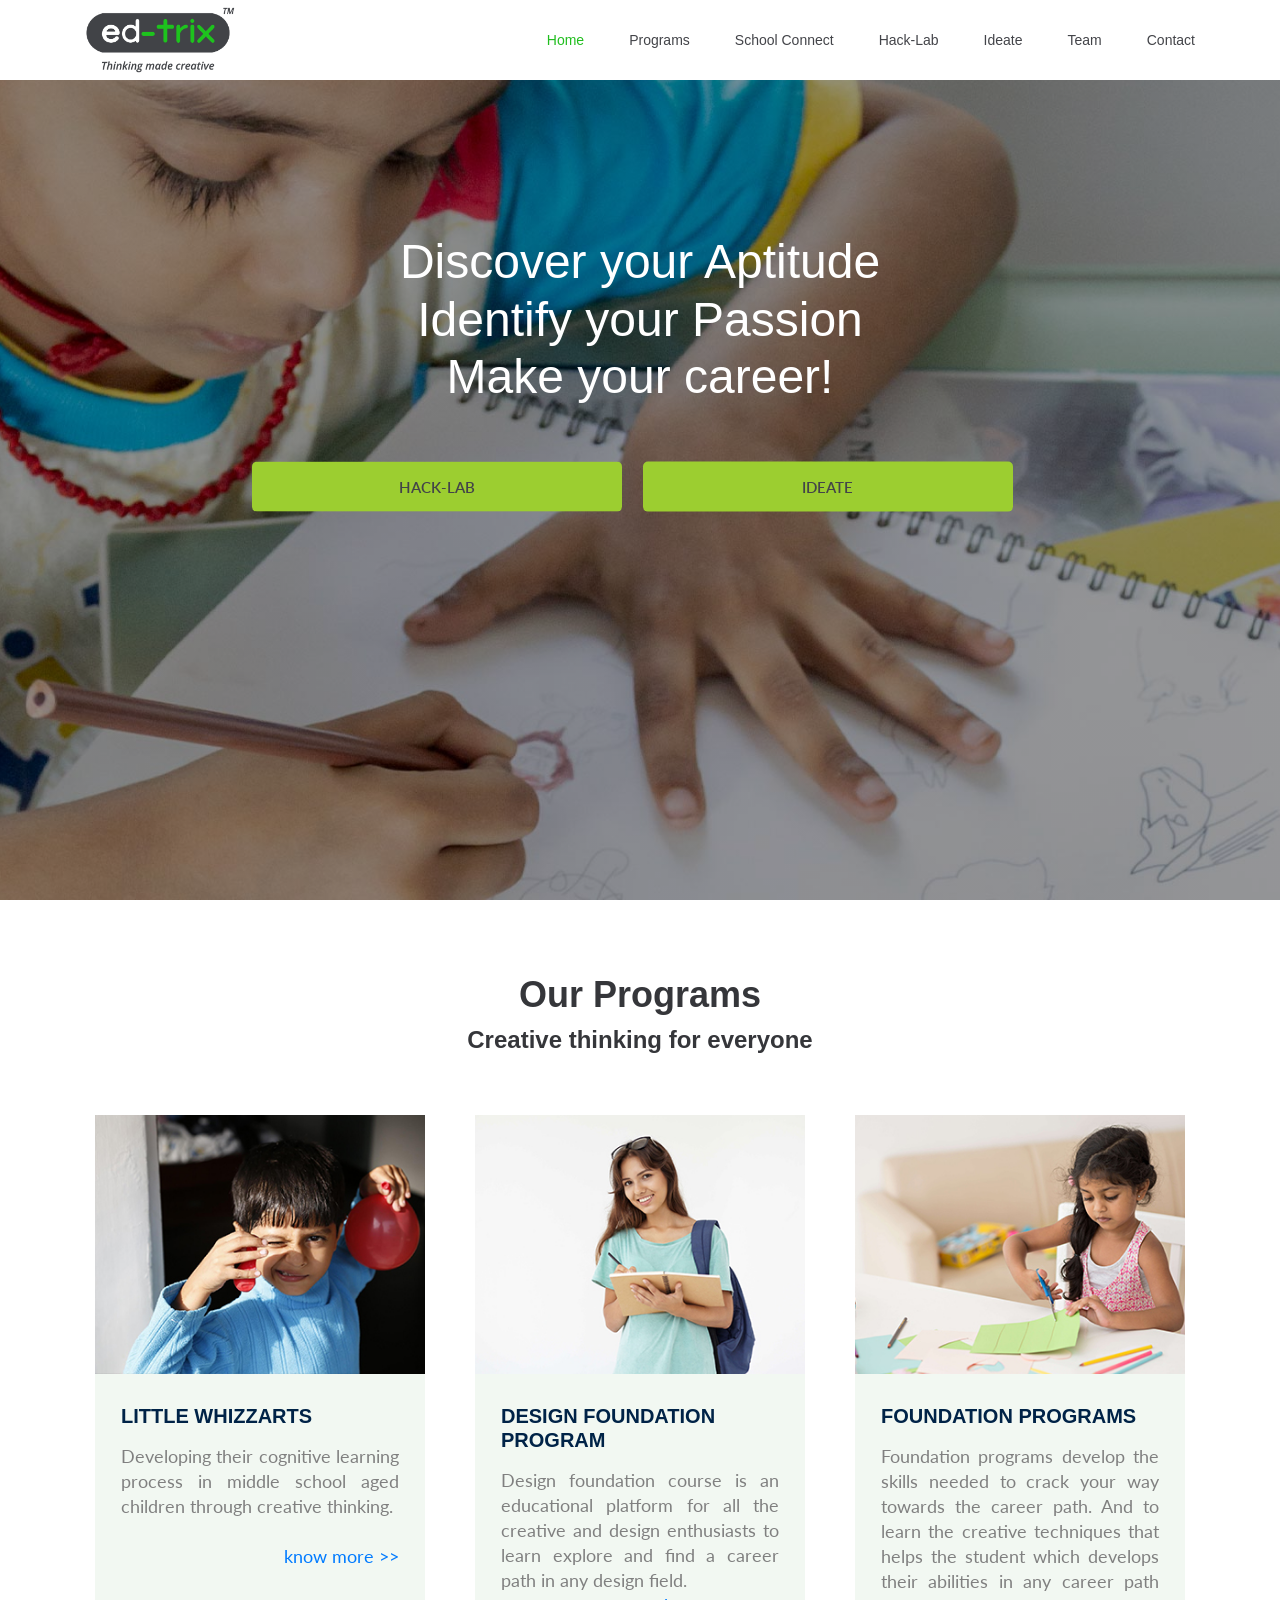
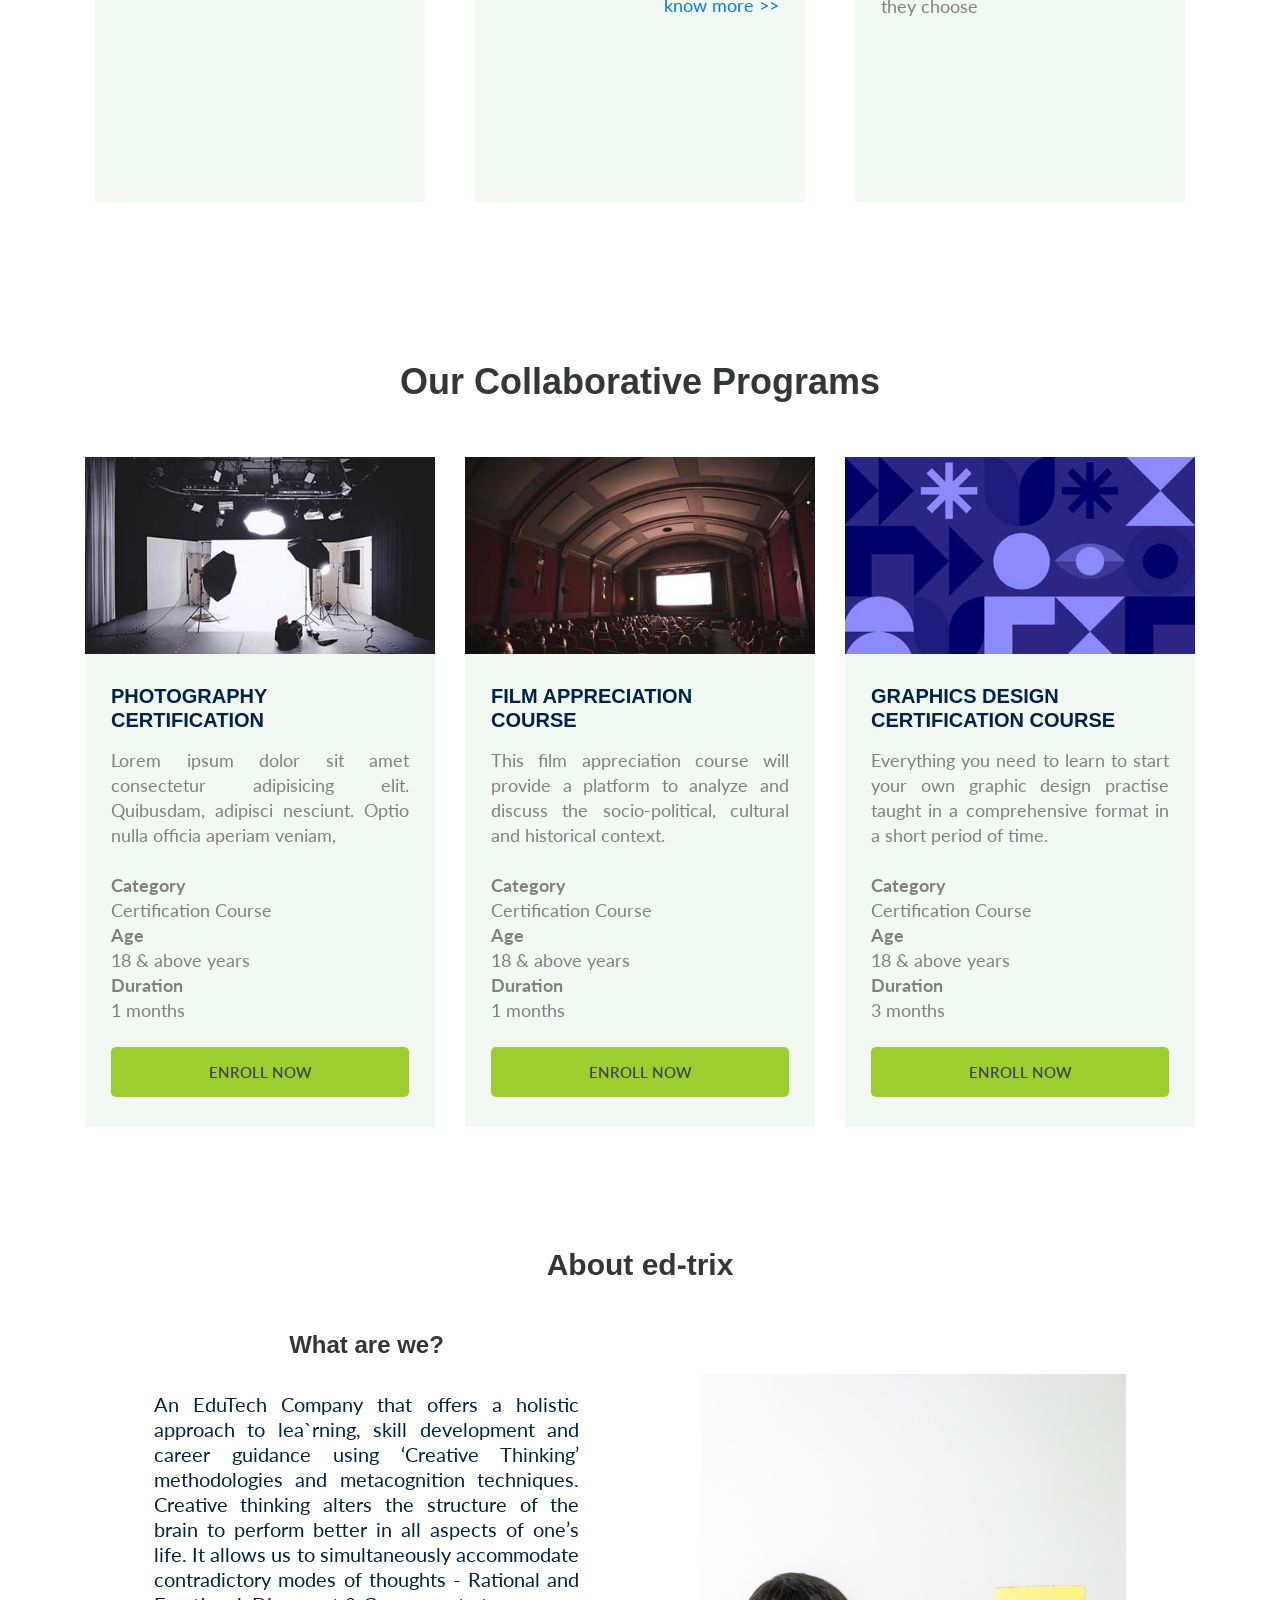
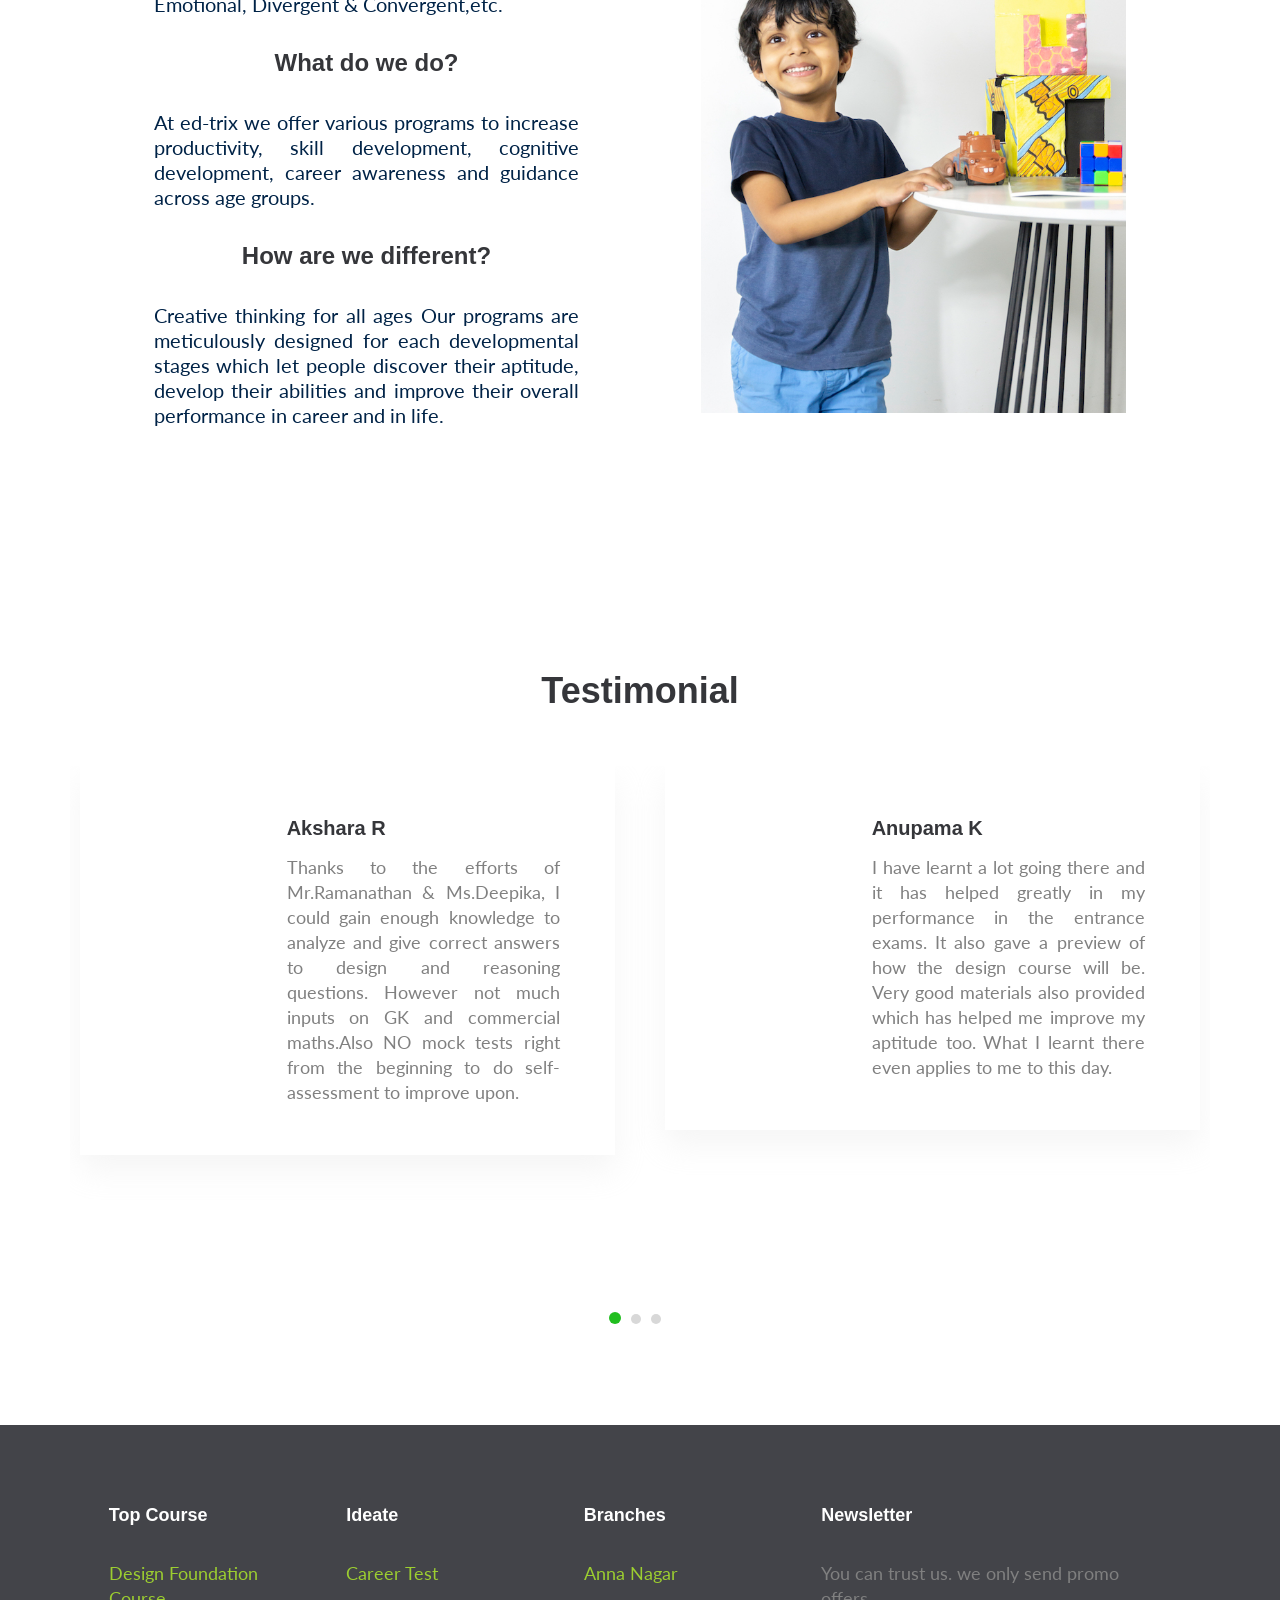
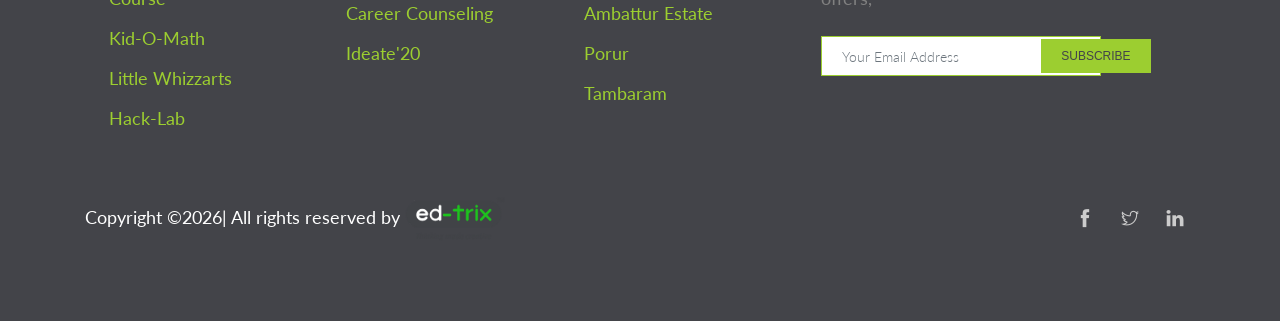
==== index.html @ 1c0ec403 "18/07/21 - 19:37" ====
<!DOCTYPE html>
<html lang="en">
  <head>
    <!-- Required meta tags -->
    <meta charset="utf-8" />
    <meta
      name="viewport"
      content="width=device-width, initial-scale=1, shrink-to-fit=no"
    />
    <link rel="icon" href="img/favicon.png" type="image/png" />
    <title>ed-trix</title>
    <!-- Bootstrap CSS -->
    <link rel="stylesheet" href="css/bootstrap.css" />
    <link rel="stylesheet" href="css/flaticon.css" />
    <link rel="stylesheet" href="css/themify-icons.css" />
    <link rel="stylesheet" href="vendors/owl-carousel/owl.carousel.min.css" />
    <link rel="stylesheet" href="vendors/nice-select/css/nice-select.css" />
    <!-- main css -->
    <link rel="stylesheet" href="css/style.css" />
  </head>

  <body>
    <!--================ Start Header Menu Area =================-->
    <header class="header_area">
      <div class="main_menu">
        <div class="search_input" id="search_input_box">
          <div class="container">
            <form class="d-flex justify-content-between" method="" action="">
              <input
                type="text"
                class="form-control"
                id="search_input"
                placeholder="Search Here"
              />
              <button type="submit" class="btn"></button>
              <span
                class="ti-close"
                id="close_search"
                title="Close Search"
              ></span>
            </form>
          </div>
        </div>

        <nav class="navbar navbar-expand-lg navbar-light bg-white">
          <div class="container">
            <!-- Brand and toggle get grouped for better mobile display -->
            <a class="navbar-brand logo_h" href="index.html"
              ><img src="img/logo full.png" alt="" style="width: 150px;"></a>
            <button
              class="navbar-toggler"
              type="button"
              data-toggle="collapse"
              data-target="#navbarSupportedContent"
              aria-controls="navbarSupportedContent"
              aria-expanded="false"
              aria-label="Toggle navigation"
            >
              <span class="icon-bar"></span> <span class="icon-bar"></span>
              <span class="icon-bar"></span>
            </button>
            <!-- Collect the nav links, forms, and other content for toggling -->
            <div
              class="collapse navbar-collapse offset"
              id="navbarSupportedContent"
            >
              <ul class="nav navbar-nav menu_nav ml-auto">
                <li class="nav-item active">
                  <a class="nav-link" href="index.html">Home</a>
                </li>

                <!-- <li class="nav-item">
                  <a class="nav-link" href="about-us.html">About</a>
                </li> -->

               <li class="nav-item submenu dropdown">
                  <a
                    href="#"
                    class="nav-link dropdown-toggle"
                    data-toggle="dropdown"
                    role="button"
                    aria-haspopup="true"
                    aria-expanded="false"
                    >Programs</a
                  >
                  <ul class="dropdown-menu" style="width: max-content;">
                    <li class="nav-item">
                      <a class="nav-link" href="http://designfoundationcourse.in">Design Foundation Course</a>
                    </li>
                    <li class="nav-item">
                      <a class="nav-link" href="little_whizzarts.html"
                        >Little Whizzarts</a
                      >
                    </li>
                    <li class="nav-item">
                      <a class="nav-link" href=""
                        >Teen Program</a
                      >
                    </li>
                    <li class="nav-item">
                      <a class="nav-link" href=""
                        >Foundation Program</a
                      >
                    </li>
                    <li class="nav-item">
                      <a class="nav-link" href=""
                        >Professional Program</a
                      >
                    </li>
                    <li class="nav-item">
                      <a class="nav-link" href="index.html#colab"
                        >Collaborative programs</a
                      >
                    </li>
                    
                    <!-- <li class="nav-item">
                      <a class="nav-link" href="kidomath.html">Kid-O-Math</a>
                    </li> -->
                  </ul>
                </li>
               <!-- <li class="nav-item submenu dropdown">
                  <a
                    href="#"
                    class="nav-link dropdown-toggle"
                    data-toggle="dropdown"
                    role="button"
                    aria-haspopup="true"
                    aria-expanded="false"
                    >School connect</a
                  >
                  <ul class="dropdown-menu">
                    <li class="nav-item">
                      <a class="nav-link" href="codes.html">CODES</a>
                    </li>
                    <li class="nav-item">
                      <a class="nav-link" href="hack-lab.html">Hack-lab</a>
                    </li>
                    <li class="nav-item">
                      <a class="nav-link" href="Ideate.html">Ideate</a>
                    </li>
                  </ul>
                </li> -->
               <!-- <li class="nav-item submenu dropdown">
                  <a
                    href="#"
                    class="nav-link dropdown-toggle"
                    data-toggle="dropdown"
                    role="button"
                    aria-haspopup="true"
                    aria-expanded="false"
                    >Summer Programs</a
                  >
                  <ul class="dropdown-menu">
                    <li class="nav-item">
                      <a class="nav-link" href="https://sites.google.com/edtrix.in/teendesigner/teen-designer">Teen Designer</a>
                    </li>
                    <li class="nav-item">
                      <a class="nav-link" href="https://sites.google.com/edtrix.in/teendesigner/m-a-c-kids">M.A.C.Kids </a>
                    </li>
                    
                  </ul>
                </li> -->
                <!-- <li class="nav-item submenu dropdown">
                  <a
                    href="#"
                    class="nav-link dropdown-toggle"
                    data-toggle="dropdown"
                    role="button"
                    aria-haspopup="true"
                    aria-expanded="false"
                    >Blog</a
                  >
                  <ul class="dropdown-menu">
                    <li class="nav-item">
                      <a class="nav-link" href="blog.html">Blog</a>
                    </li>
                    <li class="nav-item">
                      <a class="nav-link" href="single-blog.html"
                        >Blog Details</a
                      >
                    </li>
                  </ul>
                </li> -->
				<!-- <li class="nav-item">
                  <a class="nav-link" href="https://sites.google.com/edtrix.in/teendesigner/teen-designer">Summer Programs</a>
                </li> -->
                <li class="nav-item">
                  <a class="nav-link" href="schoolconnect.html"
                    >School connect</a>
                </li>
                <li class="nav-item">
                  <a class="nav-link" href="hack-lab.html">Hack-lab</a>
                </li>
                <li class="nav-item">
                  <a class="nav-link" href="Ideate.html">Ideate</a>
                </li>
                <li class="nav-item">
                  <a class="nav-link" href="team.html">Team </a>
                </li>
                <li class="nav-item">
                  <a class="nav-link" href="contact.html">Contact</a>
                </li>
                <!-- <li class="nav-item">
                  <a href="#" class="nav-link search" id="search">
                    <i class="ti-search"></i>
                  </a>
                </li> -->
              </ul>
            </div>
          </div>
        </nav>
      </div>
    </header>
    <!--================ End Header Menu Area =================-->

    <!--================ Start Home Banner Area =================-->
    <section class="home_banner_area">
      <div class="banner_inner">
        <div class="container">
          <div class="row">
            <div class="col-lg-12">
              <div class="banner_content text-center">
                <!-- <p class="text-uppercase">
                  Best online education service In the world
                </p> -->
                <h2 class="mt-4 mb-5 text-white" style="font-size: 50 px;">
                  Discover your Aptitude<br>Identify your Passion<br> Make your career!
                </h2>
                <div>
                  <a href="hack-lab.html" class="col-12 col-lg-4 primary-btn2 mb-3 mb-sm-0 mr-3 btn-lg btn-block">Hack-lab</a>
                  <a href="Ideate.html" class="col-12 col-lg-4 primary-btn mb-3 mb-sm-0 mr-3 btn-lg btn-block"> Ideate</a>
                  <!-- <a href="codes.html" class="primary-btn2 mb-3 mb-sm-0"> CODES</a> -->
                </div>
              </div>
            </div>
          </div>
        </div>
      </div>
    </section>
    <!--================ End Home Banner Area =================-->

        <!--================ Start Popular Courses Area =================-->
        <div class="popular_courses section_gap_top">
          <div class="container">
            <div class="row justify-content-center">
              <div class="col-lg-5">
                <div class="main_title">
                  <h2 class="mb-3">Our Programs</h2>
                  <h3>Creative thinking for everyone</h3>
                  <!-- <p>
                    Replenish man have thing gathering lights yielding shall you
                  </p> -->
                </div>
              </div>
            </div>
            <div class="row">

          
              <!-- single course -->
              <div class="col-lg-12">
                <div class="owl-carousel active_course">
                  <div class="single_course">
                    <div class="course_head">
                      <img class="img-fluid" src="img/program1.jpg" alt="" />
                    </div>
                    <div class="course_content">
                      <!-- <span class="price"> <img src="img/program-icon1.png" style="width: 80px;"></span> -->
                      <span class="tag mb-4 d-inline-block"></span>
                      <h4 class="mb-3">
                        <a href="little_whizzarts.html">Little Whizzarts</a>
                      </h4>
                      <p class="text-justify">
                        Developing their cognitive learning process in middle school aged children through creative thinking.
                      </p>
                      <br>
                      <a href="little_whizzarts.html" class="d-flex justify-content-end">know more >></a>
                      <div
                        class="course_meta d-flex justify-content-lg-between align-items-lg-center flex-lg-row flex-column mt-4"
                      >
                        <!-- <div class="authr_meta">
                          <img src="img/courses/author1.png" alt="" />
                          <span class="d-inline-block ml-2">Cameron</span>
                        </div>
                        <div class="mt-lg-0 mt-3">
                          <span class="meta_info mr-4">
                            <a href="#"> <i class="ti-user mr-2"></i>25 </a>
                          </span>
                          <span class="meta_info"
                            ><a href="#"> <i class="ti-heart mr-2"></i>35 </a></span
                          >
                        </div> -->
                      </div>
                    </div>
                  </div>
    
                  <div class="single_course">
                    <div class="course_head">
                      <img class="img-fluid" src="img/program2.jpg" alt="" />
                    </div>
                    <div class="course_content">
                       <!-- <span class="price"> <img src="img/program-icon2.png" style="width:80px;"></span> -->
                      <span class="tag mb-4 d-inline-block"></span>
                      <h4 class="mb-3">
                        <a href="http://designfoundationcourse.in">Design Foundation Program</a>
                      </h4>
                      <p class="text-justify">
                        Design foundation course is an educational platform for all the creative and design enthusiasts to learn explore and find a career path in any design field.

                        <br>
                        <a href="http://designfoundationcourse.in" class="d-flex justify-content-end">know more >></a>




                      </p>
                      <div
                        class="course_meta d-flex justify-content-lg-between align-items-lg-center flex-lg-row flex-column mt-4"
                      >
                        <!-- <div class="authr_meta">
                          <img src="img/courses/author2.png" alt="" />
                          <span class="d-inline-block ml-2">Cameron</span>
                        </div>
                        <div class="mt-lg-0 mt-3">
                          <span class="meta_info mr-4">
                            <a href="#"> <i class="ti-user mr-2"></i>25 </a>
                          </span>
                          <span class="meta_info"
                            ><a href="#"> <i class="ti-heart mr-2"></i>35 </a></span
                          >
                        </div> -->
                      </div>
                    </div>
                  </div>
    
                  <div class="single_course">
                    <div class="course_head">
                      <img class="img-fluid" src="img/program3.jpg" alt="" />
                    </div>
                    <div class="course_content">
                      <!-- <span class="price"> <img src="img/program-icon3.png" style="width: 80px;"></span> -->
                      
                      <span class="tag mb-4 d-inline-block"></span>
                      <h4 class="mb-3">
                        <a href="codes.html">Foundation programs</a>
                      </h4>
                      <p class="text-justify">
                        Foundation programs develop the skills needed to crack your way towards the career path.
                        And to learn the creative techniques that helps the student which develops their abilities in any career path they choose
                      </p>
                    </div>
                  </div>
                  <div class="single_course">
                    <div class="course_head">
                      <img class="img-fluid" src="img/program3.jpg" alt="" />
                    </div>
                    <div class="course_content">
                      <!-- <span class="price"> <img src="img/program-icon3.png" style="width: 80px;"></span> -->
                      
                      <span class="tag mb-4 d-inline-block"></span>
                      <h4 class="mb-3">
                        <a href="codes.html">Professional programs</a>
                      </h4>
                      <p class="text-justify">
                        Professional programs develops a person’s abilities and interest in their particular profession 
                        and improves their performance in their career
                        
                         
 

                      </p>
                    </div>
                  </div>
                  
                </div>
              </div>
            </div>
          </div>
        </div>
        <!--================ End Popular Courses Area =================-->
        <!--================ Start Popular Courses Area =================-->
        <div class="popular_courses section_gap_top" id="colab">
          <div class="container">
            
            <div class="row justify-content-center">
              <div class="col-lg-6">
                <div class="main_title">
                  <h2 class="mb-3">Our Collaborative Programs</h2>
                  
                  <!-- <p>
                    Replenish man have thing gathering lights yielding shall you
                  </p> -->
                </div>
              </div>
            </div> 
            <div class="row">
              <!-- single course -->
              <div class="col-lg-12">
                <div class="row">
                  <div class="single_course col-12 col-lg-4">
                    <div class="course_head">
                      <img class="img-fluid" src="img/photography.jpg" alt="" />
                    </div>
                    <div class="course_content">
                      <span class="tag mb-4 d-inline-block"></span>
                      <h4 class="mb-3">
                        <a href="little_whizzarts.html">Photography Certification</a>
                      </h4>
                      <p class="text-justify">
                        Lorem ipsum dolor sit amet consectetur adipisicing elit. Quibusdam, adipisci nesciunt. Optio nulla officia aperiam veniam, </p>
                        <br>
                        <strong >Category</strong><br>Certification Course <br>
                        <strong>Age</strong><br>18 & above years <br>
                        <strong>Duration</strong><br>1 months <br> 

                        <div class="text-center">
                          <a href="" class="primary-btn2 mt-4 btn-lg btn-block">Enroll now</a>
                        </div>

                    </div>
                  </div>
    
                  <div class="single_course col-12 col-lg-4">
                    <div class="course_head">
                      <img class="img-fluid" src="img/filmappreciation.jpg" alt="" />
                    </div>
                    <div class="course_content">
                      <span class="tag mb-4 d-inline-block"></span>
                      <h4 class="mb-3">
                        <a href="http://designfoundationcourse.in">Film Appreciation <br>Course</a>
                      </h4>
                      <p class="text-justify">
                        This film appreciation course will provide a platform to analyze and discuss the socio-political, cultural and historical context.</p>
                        <br>
                        <strong>Category</strong><br>Certification Course <br>
                        <strong>Age</strong><br>18 & above years <br>
                        <strong>Duration</strong><br>1 months <br> 
                        
                        <div class="text-center">
                        <a href="" class="primary-btn2 mt-4 btn-lg btn-block">Enroll now</a>
                        </div>
                                              
                    </div>
                  </div>
    
                  <div class="single_course col-12 col-lg-4">
                    <div class="course_head">
                      <img class="img-fluid" src="img/graphicdesign.jpg" alt="" />
                    </div>
                    <div class="course_content">
                      <span class="tag mb-4 d-inline-block"></span>
                      <h4 class="mb-3">
                        <a href="colab_gd.html">Graphics Design Certification Course</a>
                      </h4>
                      <p class="text-justify">
                        Everything you need to learn to start your own graphic design practise taught in a comprehensive format in a short period of time.</p>
                        <br>

                        <strong>Category</strong><br>Certification Course<br>
                        <strong>Age</strong><br>18 & above years <br>
                        <strong>Duration</strong><br>3 months <br> 
                        
                        <div class="text-center">
                        <a href="colab_gd.html" class="primary-btn2 mt-4 btn-lg btn-block">Enroll now</a>
                        </div>

                    </div>
                  </div>
                </div>
              </div>
            </div>
          </div>
        </div>
        <!--================ End Popular Courses Area =================-->

        <!--================ Start Events Area =================-->
        <!--
		<div class="events_area">
          <div class="container">
            <div class="row justify-content-center">
              <div class="col-lg-5">
                <div class="main_title">
                  <h2 class="mb-3">Upcoming Events</h2>
                  <p>
                    Replenish man have thing gathering lights yielding shall you
                  </p>
                </div>
              </div>
            </div>
            <div class="row justify-content-around">
              <div class="col-lg-6 col-md-6">
                <div class="single_event position-relative">
                  <div class="event_thumb">
                    <img src="img/bubbles-art.jpg" class="img-fluid" alt="" />
                    

                  </div>
                  <div class="event_details">
                    <div class="d-flex mb-4">
                      <div class="date"><span>2</span> Jan</div>
    
                      <div class="time-location">
                        <p>
                          <span class="ti-time mr-2"></span> 10:00 AM to 11:30 AM
                        </p>
                        <p>
                          <span class="ti-location-pin mr-2"></span> Online Workshop
                        </p>
                      </div>
                    </div>
                    <p>
                      Bubbles Buzz - An art workshop with bubbles!The workshop’s a fun activity for kids where they turn bubbles into a piece of art.
                    </p>
                    <a href="#" class="primary-btn rounded-0 mt-3">View Details</a>
                  </div>
                </div>
              </div>
              <div class="col-lg-6 col-md-6">
                <div class="single_event position-relative">
                  <div class="event_thumb">
                    <img src="img/event/e2.jpg" alt="" />
                  </div>
                  <div class="event_details">
                    <div class="d-flex mb-4">
                      <div class="date"><span>15</span> Jun</div>
    
                      <div class="time-location">
                        <p>
                          <span class="ti-time mr-2"></span> 12:00 AM - 12:30 AM
                        </p>
                        <p>
                          <span class="ti-location-pin mr-2"></span> Hilton Quebec
                        </p>
                      </div>
                    </div>
                    <p>
                      One make creepeth man for so bearing their firmament won't
                      fowl meat over seas great
                    </p>
                    <a href="#" class="primary-btn rounded-0 mt-3">View Details</a>
                  </div>
                </div>
              </div> 
    
             
            </div>
          </div>
        </div>-->
        <!--================ End Events Area =================-->

    <!--================ Start Feature Area =================-->
    <section class="feature_area section_gap_top">
      <div class="container">
        <h2 class="mb-3 text-center">About ed-trix</h2>
        <div class="row justify-content-around m-2">
          <div class="col-12 col-lg-5 d-flex align-items-center order-2 order-lg-1">
            <div class="main_title">
              

              <h3 class="m-3 p-3">What are we?</h3>
              <p>An EduTech Company that offers a holistic approach to lea`rning, skill development and career guidance using ‘Creative Thinking’ methodologies and metacognition techniques. Creative thinking alters the structure of the brain to perform better in all aspects of one’s life. It allows us to simultaneously accommodate contradictory modes of thoughts - Rational and Emotional, Divergent & Convergent,etc.</p> 

              <h3 class="m-3 p-3">What do we do?</h3>
              <p>At ed-trix we offer various programs to increase productivity, skill development, cognitive development, career awareness and guidance across age groups. </p>
              <h3 class="m-3 p-3">How are we different?
              </h3>
              <p>Creative thinking for all ages
                Our programs are meticulously designed for each developmental stages which let people discover their aptitude, develop their abilities and improve their overall performance in career and in life. 
                </p>


            </div>
          </div>
          <div class="col-12 col-lg-5 d-flex align-items-center order-1 order-lg-2">

            <img src="img/LittleWhizzarts 1.jpg" style="height:auto; width:100%;" class="img-fluid">
          </div>
        </div>
        <!-- <div class="row justify-content-around">
          <div class="col-lg-6 col-md-6">
            <div class="single_feature">
              <div class="icon text-center"><span><img src="img/career-elementary-discover-tie-cute.jpg" style="width: 300px;"></span></div>
              <div class="desc">
                <h3 class="mt-3 mb-2 text-center">Discovering <br>one's Aptitude</h3>
              </div>
            </div>
          </div>

          <div class="col-lg-6 col-md-6">
            <div class="single_feature">
              <div class="icon text-center"><span><img src="img/sideways-school-boy-copy-space copy.jpg" style="width: 300px;"></span></div>
              <div class="desc">
                <h3 class="mt-3 mb-2 text-center">Developing <br>their Skills</h3>
              </div>
            </div>
          </div>

          <div class="col-lg-6 col-md-6">
            <div class="single_feature">
              <div class="icon text-center"><span><img src="img/proud-little-boy-with-glasses-graduation-cap - sm.jpg" style="width: 300px;"></span></div>
              <div class="desc">
                <h3 class="mt-3 mb-2 text-center">Enhancing your ability, <br>skills and performance</h3>
              </div>
            </div>
          </div>

          <div class="col-lg-6 col-md-6">
            <div class="single_feature">
              <div class="icon text-center"><span><img src="img/young-chef-holding-rolling-pin copy.jpg" style="width: 300px;"></span></div>
              <div class="desc">
                <h3 class="mt-3 mb-2 text-center">Channelized <br>Career</h3>
              </div>
            </div>
          </div>
          <div class="col-lg-12">
            <div class="desc text-center pt-lg-5 pt-3">
              <a href="about-us.html" class="event-link" style="color: #9CCE30;">
                Know more <img src="img/nav-icon-right.png" alt="" />
              </a>
            </div>
          </div>
        </div> -->
      </div>
    </section>
    <!--================ End Feature Area =================-->



    <!--================ Start Registration Area =================-->
    <!-- <div class="section_gap registration_area">
      <div class="container">
        <div class="row align-items-center">
          <div class="col-lg-7">
            <div class="row clock_sec clockdiv" id="clockdiv">
              <div class="col-lg-12">
                <h1 class="mb-3">Register Now</h1>
                <p>
                  Get to know us more. Be updated with our events and workshops happening every week.

                </p>
              </div>
              <div class="col clockinner1 clockinner">
                <h1 class="days">150</h1>
                <span class="smalltext">Days</span>
              </div>
              <div class="col clockinner clockinner1">
                <h1 class="hours">23</h1>
                <span class="smalltext">Hours</span>
              </div>
              <div class="col clockinner clockinner1">
                <h1 class="minutes">47</h1>
                <span class="smalltext">Mins</span>
              </div>
              <div class="col clockinner clockinner1">
                <h1 class="seconds">59</h1>
                <span class="smalltext">Secs</span>
              </div>
            </div>
          </div>
          <div class="col-lg-4 offset-lg-1">
            <div class="register_form">
              <h3>Know More</h3>
              <p>It is high time for learning</p>
              <form class="form_area myForm" action="home_process.php" method="post" id="myForm" novalidate="novalidate">
                <div class="row">
                  <div class="col-lg-12 form_group">
                    <input
                      name="name"
                      id="name"
                      placeholder="Your Name"
                      required=""
                      type="text" maxlength="50"
                    />
                    <input
                      name="phone"
                      id="phone"
                      placeholder="Your Phone Number"
                      required=""
                      type="tel" maxlength="10"
                    />
                    <input
                      name="email"
                      id="email"
                      placeholder="Your Email Address"
                      pattern="[A-Za-z0-9._%+-]+@[A-Za-z0-9.-]+\.[A-Za-z]{1,63}$"
                      required=""
                      type="email" maxlength="250"
                    />
                  </div>
                  <div class="col-lg-12 text-center">
                    <button class="primary-btn" type="submit">Submit</button>
                  </div>
                </div>
              </form>
            </div>
          </div>
        </div>
      </div>
    </div> -->
    <!--================ End Registration Area =================-->
<!--================Contact Success and Error message Area =================-->
    <div id="success" class="modal modal-message fade" role="dialog">
      <div class="modal-dialog">
        <div class="modal-content">
          <div class="modal-header">
            <button
              type="button"
              class="close"
              data-dismiss="modal"
              aria-label="Close"
            >
              <i class="ti-close"></i>
            </button>
            <h2>Thank you</h2>
            <p>Your message is successfully sent...</p>
          </div>
        </div>
      </div>
    </div>

    <!-- Modals error -->

    <div id="error" class="modal modal-message fade" role="dialog">
      <div class="modal-dialog">
        <div class="modal-content">
          <div class="modal-header">
            <button
              type="button"
              class="close"
              data-dismiss="modal"
              aria-label="Close"
            >
              <i class="ti-close"></i>
            </button>
            <h2>Sorry !</h2>
            <p>Something went wrong</p>
          </div>
        </div>
      </div>
    </div>
    <!--================End Contact Success and Error message Area =================-->
    <!--================ Start Trainers Area =================-->
    <!-- <section class="trainer_area section_gap_top">
      <div class="container">
        <div class="row justify-content-center">
          <div class="col-lg-5">
            <div class="main_title">
              <h2 class="mb-3">Our Expert Trainers</h2>
              <p>
                Replenish man have thing gathering lights yielding shall you
              </p>
            </div>
          </div>
        </div>
        <div class="row justify-content-center d-flex align-items-center">
          <div class="col-lg-3 col-md-6 col-sm-12 single-trainer">
            <div class="thumb d-flex justify-content-sm-center">
              <img class="img-fluid" src="img/trainer/t1.jpg" alt="" />
            </div>
            <div class="meta-text text-sm-center">
              <h4>Mated Nithan</h4>
              <p class="designation">Sr. web designer</p>
              <div class="mb-4">
                <p>
                  If you are looking at blank cassettes on the web, you may be
                  very confused at the.
                </p>
              </div>
              <div class="align-items-center justify-content-center d-flex">
                <a href="#"><i class="ti-facebook"></i></a>
                <a href="#"><i class="ti-twitter"></i></a>
                <a href="#"><i class="ti-linkedin"></i></a>
                <a href="#"><i class="ti-pinterest"></i></a>
              </div>
            </div>
          </div>

          <div class="col-lg-3 col-md-6 col-sm-12 single-trainer">
            <div class="thumb d-flex justify-content-sm-center">
              <img class="img-fluid" src="img/trainer/t2.jpg" alt="" />
            </div>
            <div class="meta-text text-sm-center">
              <h4>David Cameron</h4>
              <p class="designation">Sr. web designer</p>
              <div class="mb-4">
                <p>
                  If you are looking at blank cassettes on the web, you may be
                  very confused at the.
                </p>
              </div>
              <div class="align-items-center justify-content-center d-flex">
                <a href="#"><i class="ti-facebook"></i></a>
                <a href="#"><i class="ti-twitter"></i></a>
                <a href="#"><i class="ti-linkedin"></i></a>
                <a href="#"><i class="ti-pinterest"></i></a>
              </div>
            </div>
          </div>

          <div class="col-lg-3 col-md-6 col-sm-12 single-trainer">
            <div class="thumb d-flex justify-content-sm-center">
              <img class="img-fluid" src="img/trainer/t3.jpg" alt="" />
            </div>
            <div class="meta-text text-sm-center">
              <h4>Jain Redmel</h4>
              <p class="designation">Sr. Faculty Data Science</p>
              <div class="mb-4">
                <p>
                  If you are looking at blank cassettes on the web, you may be
                  very confused at the.
                </p>
              </div>
              <div class="align-items-center justify-content-center d-flex">
                <a href="#"><i class="ti-facebook"></i></a>
                <a href="#"><i class="ti-twitter"></i></a>
                <a href="#"><i class="ti-linkedin"></i></a>
                <a href="#"><i class="ti-pinterest"></i></a>
              </div>
            </div>
          </div>

          <div class="col-lg-3 col-md-6 col-sm-12 single-trainer">
            <div class="thumb d-flex justify-content-sm-center">
              <img class="img-fluid" src="img/trainer/t4.jpg" alt="" />
            </div>
            <div class="meta-text text-sm-center">
              <h4>Nathan Macken</h4>
              <p class="designation">Sr. web designer</p>
              <div class="mb-4">
                <p>
                  If you are looking at blank cassettes on the web, you may be
                  very confused at the.
                </p>
              </div>
              <div class="align-items-center justify-content-center d-flex">
                <a href="#"><i class="ti-facebook"></i></a>
                <a href="#"><i class="ti-twitter"></i></a>
                <a href="#"><i class="ti-linkedin"></i></a>
                <a href="#"><i class="ti-pinterest"></i></a>
              </div>
            </div>
          </div>
        </div>
      </div>
    </section> -->
    <!--================ End Trainers Area =================-->

    <!--================ Start Events Area =================-->
    <!-- <div class="events_area">
      <div class="container">
        <div class="row justify-content-center">
          <div class="col-lg-5">
            <div class="main_title">
              <h2 class="mb-3 text-white">Upcoming Events</h2>
              <p>
                Replenish man have thing gathering lights yielding shall you
              </p>
            </div>
          </div>
        </div>
        <div class="row">
          <div class="col-lg-6 col-md-6">
            <div class="single_event position-relative">
              <div class="event_thumb">
                <img src="img/event/e1.jpg" alt="" />
              </div>
              <div class="event_details">
                <div class="d-flex mb-4">
                  <div class="date"><span>15</span> Jun</div>

                  <div class="time-location">
                    <p>
                      <span class="ti-time mr-2"></span> 12:00 AM - 12:30 AM
                    </p>
                    <p>
                      <span class="ti-location-pin mr-2"></span> Hilton Quebec
                    </p>
                  </div>
                </div>
                <p>
                  One make creepeth man for so bearing their firmament won't
                  fowl meat over seas great
                </p>
                <a href="#" class="primary-btn rounded-0 mt-3">View Details</a>
              </div>
            </div>
          </div>
          <div class="col-lg-6 col-md-6">
            <div class="single_event position-relative">
              <div class="event_thumb">
                <img src="img/event/e2.jpg" alt="" />
              </div>
              <div class="event_details">
                <div class="d-flex mb-4">
                  <div class="date"><span>15</span> Jun</div>

                  <div class="time-location">
                    <p>
                      <span class="ti-time mr-2"></span> 12:00 AM - 12:30 AM
                    </p>
                    <p>
                      <span class="ti-location-pin mr-2"></span> Hilton Quebec
                    </p>
                  </div>
                </div>
                <p>
                  One make creepeth man for so bearing their firmament won't
                  fowl meat over seas great
                </p>
                <a href="#" class="primary-btn rounded-0 mt-3">View Details</a>
              </div>
            </div>
          </div>

          <div class="col-lg-12">
            <div class="text-center pt-lg-5 pt-3">
              <a href="#" class="event-link">
                View All Event <img src="img/next.png" alt="" />
              </a>
            </div>
          </div>
        </div>
      </div>
    </div> -->
    <!--================ End Events Area =================-->
	
	
	   <!--================ Start Popular Courses Area =================-->
        <!-- <div class="popular_courses section_gap_top" style="background:#f9f9f9;">
          <div class="container">
            <div class="row justify-content-center">
              <div class="col-lg-5">
                <div class="main_title">
                  <h2 class="mb-3">Other Programs of ed-trix </h2>
                  
                </div>
              </div>
            </div>
            <div class="row">
              <div class="col-lg-12">
                <div class="owl-carousel active_course">
                  <div class="single_course">
                    <div class="course_head">
                      <img class="img-fluid" src="img/courses/c1.jpg" alt="" />
                    </div>
                    <div class="course_content">
                      <span class="price"> <img src="img/DFC logo big.png" style="width: 90px;"></span>
                      <span class="tag mb-4 d-inline-block">Design</span>
                      <h4 class="mb-3">
                        <a href="https://www.designfoundationcourse.in">Design Foundation Course</a>
                      </h4>
                      <p class="text-justify">
                        DFC help the school students to crack the creative entrance exams like 
                        NID, UCEED, CEED, NATA, NIFT, JEE II, IICD etc. 
                        to study creative courses like Design, Arts, 
                        Crafts, Architecture in top institutions.

                      </p>
                      <div
                        class="course_meta d-flex justify-content-lg-between align-items-lg-center flex-lg-row flex-column mt-4"
                      >
                      
                      </div>
                    </div>
                  </div>
    
                  <div class="single_course">
                    <div class="course_head">
                      <img class="img-fluid" src="img/courses/c2.jpg" alt="" />
                    </div>
                    <div class="course_content">
                      <span class="price"> <img src="img/kid o math logo.png"></span>
                      <span class="tag mb-4 d-inline-block">Mathematics</span>
                      <h4 class="mb-3">
                        <a href="kidomath.html">Kid-O-Math</a>
                      </h4>
                      <p class="text-justify">
                        Kid-O-Math aims to change the whole perspective of math 
                        not being scary or difficult to approach/solve by breaking 
                        the math into simple basic structures which is complied into 10 levels alongside their academics. 


                      </p>
                      <div
                        class="course_meta d-flex justify-content-lg-between align-items-lg-center flex-lg-row flex-column mt-4"
                      >
                     
                      </div>
                    </div>
                  </div>
    
                  <div class="single_course">
                    <div class="course_head">
                      <img class="img-fluid" src="img/courses/c3.png" alt="" />
                    </div>
                    <div class="course_content">
                      <span class="price justify-content-center"> <img src="img/Little whizzart.png" style="width: 90px; right:20px;"></span>
                      <span class="tag mb-4 d-inline-block">Art & Craft</span>
                      <h4 class="mb-3">
                        <a href="little_whizzarts.html">Little Whizzarts</a>
                      </h4>
                      <p class="text-justify">
                        Little Whizzarts is an extensive 10 levels Art, Craft & Design exploration program for the kids.
                        And has been designed to bring out the curiosity, 
                        develop the creativity and let them be imaginative, 
                        spontaneous and expressive. 
 

                      </p>
                      <div class="course_meta d-flex justify-content-lg-between align-items-lg-center flex-lg-row flex-column mt-4">

                      </div>
                    </div>
                  </div>
                </div>
              </div>
            </div>
          </div>
        </div> -->
        <!--================ End Popular Courses Area =================-->

    <!--================ Start Testimonial Area =================-->
    <div class="testimonial_area section_gap">
      <div class="container">
        <div class="row justify-content-center">
          <div class="col-lg-5">
            <div class="main_title">
              <h2 class="mb-3">Testimonial</h2>
               
            </div>
          </div>
        </div>

        <div class="row">
          <div class="testi_slider owl-carousel">
            <div class="testi_item">
              <div class="row">
                <div class="col-lg-4 col-md-6">
                  <img src="http://designfoundationcourse.in/images/achievers/Akshara.jpg" alt="" />
                </div>
                <div class="col-lg-8">
                  <div class="testi_text">
                    <h4>Akshara R</h4>
                    <p>
                      Thanks to the efforts of Mr.Ramanathan & Ms.Deepika, I could gain enough knowledge to analyze and give correct answers to design and reasoning questions. However not much inputs on GK and commercial maths.Also NO mock tests right from the beginning to do self-assessment to improve upon.
                    </p>
                  </div>
                </div>
              </div>
            </div>
            <div class="testi_item">
              <div class="row">
                <div class="col-lg-4 col-md-6">
                  <img src="http://designfoundationcourse.in/images/achievers/Anupama.jpg" alt="" />
                </div>
                <div class="col-lg-8">
                  <div class="testi_text">
                    <h4>Anupama K</h4>
                    <p>
                      I have learnt a lot going there and it has helped greatly in my performance in the entrance exams. It also gave a preview of how the design course will be. Very good materials also provided which has helped me improve my aptitude too. What I learnt there even applies to me to this day.
                    </p>
                  </div>
                </div>
              </div>
            </div>
            <div class="testi_item">
              <div class="row">
                <div class="col-lg-4 col-md-6">
                  <img src="http://designfoundationcourse.in/images/achievers/Sai%20manjari.jpg" alt="" />
                </div>
                <div class="col-lg-8">
                  <div class="testi_text">
                    <h4>Sai Manjari</h4>
                    <p>
                      Best place to learn designing basics and to gain overall knowledge about designing. I've got a clear view of what I'm good at and also been able to build a lot of skills in the areas of my interest. The very honest approach in terms of teaching and the students will have a good foundation if they study here, also will have good clarity about designing. D-school helps the students to explore and find out what they're good at and help them become better at it.
                    </p>
                  </div>
                </div>
              </div>
            </div>
            <div class="testi_item">
              <div class="row">
                <div class="col-lg-4 col-md-6">
                  <img src="http://designfoundationcourse.in/images/achievers/Sakthi.jpg" alt="" />
                </div>
                <div class="col-lg-8">
                  <div class="testi_text">
                    <h4>Sakthi</h4>
                    <p>
                      It was really well constructed and learnt the essentials within a short period of time.
                    </p>
                  </div>
                </div>
              </div>
            </div>
            <div class="testi_item">
              <div class="row">
                <div class="col-lg-4 col-md-6">
                  <img src="http://designfoundationcourse.in/images/achievers/Saiteja-1.jpg" alt="" />
                </div>
                <div class="col-lg-8">
                  <div class="testi_text">
                    <h4>Sai Teja</h4>
                    <p>
                      It was a great experience really... All the 12 days were very well planned and organized, and that's the reason I stand here today. The basics taught were too good and is still useful even now.. thanks for this :)

                    </p>
                  </div>
                </div>
              </div>
            </div>
            <div class="testi_item">
              <div class="row">
                <div class="col-lg-4 col-md-6">
                  <img src="http://designfoundationcourse.in/images/achievers/Abhishek.jpg" alt="" />
                </div>
                <div class="col-lg-8">
                  <div class="testi_text">
                    <h4>Abhishek</h4>
                    <p>
                      Regarding sketching and understanding the knowledge of Design d-school is the right place for a designer's.standard of teaching and the ambience is good.

                    </p>
                  </div>
                </div>
              </div>
            </div>
          </div>
        </div>
      </div>
    </div>
    <!--================ End Testimonial Area =================-->

    <!--================ Start footer Area  =================-->
    <footer class="footer-area section_gap">
      <div class="container">
        <div class="row justify-content-lg-around">
          <div class="col-lg-2 col-md-6 single-footer-widget">
            <h4>Top Course</h4>
            <ul>
              <li><a href="https://www.designfoundationcourse.in">Design Foundation Course</a></li>
              <li><a href="kidomath.html">Kid-O-Math</a></li>
              <li><a href="little_whizzarts.html">Little Whizzarts</a></li>
              <li><a href="hack-lab.html">Hack-Lab</a></li>
            </ul>
          </div>
          <div class="col-lg-2 col-md-6 single-footer-widget">
            <h4>Ideate</h4>
            <ul>
              <li><a href="#">Career Test</a></li>
              <li><a href="#">Career Counseling</a></li>
              <li><a href="#">Ideate'20</a></li>
              <!-- <li><a href="#">Terms of Service</a></li> -->
            </ul>
          </div>
          <!-- <div class="col-lg-2 col-md-6 single-footer-widget">
            <h4>Features</h4>
            <ul>
              <li><a href="#">Jobs</a></li>
              <li><a href="#">Brand Assets</a></li>
              <li><a href="#">Investor Relations</a></li>
              <li><a href="#">Terms of Service</a></li>
            </ul>
          </div> -->
          <div class="col-lg-2 col-md-6 single-footer-widget">
            <h4>Branches</h4>
            <ul>
              <li><a href="#">Anna Nagar</a></li>
              <li><a href="#">Ambattur Estate</a></li>
              <li><a href="#">Porur</a></li>
              <li><a href="#">Tambaram</a></li>
            </ul>
          </div>
          <div class="col-lg-4 col-md-6 single-footer-widget">
            <h4>Newsletter</h4>
            <p>You can trust us. we only send promo offers,</p>
            <div class="form-wrap" id="mc_embed_signup">
              <form
                target="_blank"
                action="https://spondonit.us12.list-manage.com/subscribe/post?u=1462626880ade1ac87bd9c93a&amp;id=92a4423d01"
                method="get"
                class="form-inline"
              >
                <input
                  class="form-control"
                  name="EMAIL"
                  placeholder="Your Email Address"
                  onfocus="this.placeholder = ''"
                  onblur="this.placeholder = 'Your Email Address'"
                  required=""
                  type="email"
                />
                <button class="click-btn btn btn-default">
                  <span>subscribe</span>
                </button>
                <div style="position: absolute; left: -5000px;">
                  <input
                    name="b_36c4fd991d266f23781ded980_aefe40901a"
                    tabindex="-1"
                    value=""
                    type="text"
                  />
                </div>

                <div class="info"></div>
              </form>
            </div>
          </div>
        </div>
        <div class="row footer-bottom d-flex justify-content-between">
          <p class="col-lg-8 col-sm-12 footer-text m-0 text-white">
            Copyright ©<script>document.write(new Date().getFullYear());</script>| All rights reserved by <a href="https://www.edtrix.in" target="_blank"><img src="img/logo full.png" alt="ed-trix" style="width:100px;"></a>
          </p>
          <div class="col-lg-4 col-sm-12 footer-social">
            <a href="https://www.facebook.com/edtrix.in"><i class="ti-facebook"></i></a>
            <a href="https://www.instagram.com/edtrix.in"><i class="ti-twitter"></i></a>
            <!-- <a href="#"><i class="ti-dribbble"></i></a> -->
            <a href="https://www.linkedin.com/company/ed-trix/"><i class="ti-linkedin"></i></a>
          </div>
        </div>
      </div>
    </footer>
    <!--================ End footer Area  =================-->

    <!-- Optional JavaScript -->
    <!-- jQuery first, then Popper.js, then Bootstrap JS -->
    <script src="js/jquery-3.2.1.min.js"></script>
    <script src="js/popper.js"></script>
    <script src="js/bootstrap.min.js"></script>
    <script src="js/stellar.js"></script>
    <script src="vendors/nice-select/js/jquery.nice-select.min.js"></script>
    <script src="vendors/owl-carousel/owl.carousel.min.js"></script>
    <script src="js/owl-carousel-thumb.min.js"></script>
    <script src="js/jquery.validate.min.js"></script>
    <script src="js/jquery.ajaxchimp.min.js"></script>
    <!--gmaps Js-->
    <script src="https://maps.googleapis.com/maps/api/js?key=AIzaSyCjCGmQ0Uq4exrzdcL6rvxywDDOvfAu6eE"></script>
    <script src="js/gmaps.min.js"></script>
    <script src="js/contact.js"></script>
    <script src="js/theme.js"></script>
  </body>
</html>
---- css/flaticon.css ----
/*
  	Flaticon icon font: Flaticon
  	Creation date: 20/01/2019 08:29
  	*/

@font-face {
  font-family: "Flaticon";
  src: url("../fonts/Flaticon.eot");
  src: url("../fonts/Flaticon.eot?#iefix") format("embedded-opentype"),
       url("../fonts/Flaticon.woff2") format("woff2"),
       url("../fonts/Flaticon.woff") format("woff"),
       url("../fonts/Flaticon.ttf") format("truetype");
  font-weight: normal;
  font-style: normal;
}

@media screen and (-webkit-min-device-pixel-ratio:0) {
  @font-face {
    font-family: "Flaticon";
    src: url("./Flaticon.svg#Flaticon") format("svg");
  }
}

[class^="flaticon-"]:before, [class*=" flaticon-"]:before,
[class^="flaticon-"]:after, [class*=" flaticon-"]:after {   
  font-family: Flaticon;
        font-size: 48px;
font-style: normal;
margin-left: 0px;
color: #002347;
}

.flaticon-student:before { content: "\f100"; }
.flaticon-book:before { content: "\f101"; }
.flaticon-earth:before { content: "\f102"; }
---- css/themify-icons.css ----
@font-face {
	font-family: 'themify';
	src:url('../fonts/themify.eot?-fvbane');
	src:url('../fonts/themify.eot?#iefix-fvbane') format('embedded-opentype'),
		url('../fonts/themify.woff?-fvbane') format('woff'),
		url('../fonts/themify.ttf?-fvbane') format('truetype'),
		url('../fonts/themify.svg?-fvbane#themify') format('svg');
	font-weight: normal;
	font-style: normal;
}

[class^="ti-"], [class*=" ti-"] {
	font-family: 'themify';
	speak: none;
	font-style: normal;
	font-weight: normal;
	font-variant: normal;
	text-transform: none;
	line-height: 1;

	/* Better Font Rendering =========== */
	-webkit-font-smoothing: antialiased;
	-moz-osx-font-smoothing: grayscale;
}

.ti-wand:before {
	content: "\e600";
}
.ti-volume:before {
	content: "\e601";
}
.ti-user:before {
	content: "\e602";
}
.ti-unlock:before {
	content: "\e603";
}
.ti-unlink:before {
	content: "\e604";
}
.ti-trash:before {
	content: "\e605";
}
.ti-thought:before {
	content: "\e606";
}
.ti-target:before {
	content: "\e607";
}
.ti-tag:before {
	content: "\e608";
}
.ti-tablet:before {
	content: "\e609";
}
.ti-star:before {
	content: "\e60a";
}
.ti-spray:before {
	content: "\e60b";
}
.ti-signal:before {
	content: "\e60c";
}
.ti-shopping-cart:before {
	content: "\e60d";
}
.ti-shopping-cart-full:before {
	content: "\e60e";
}
.ti-settings:before {
	content: "\e60f";
}
.ti-search:before {
	content: "\e610";
}
.ti-zoom-in:before {
	content: "\e611";
}
.ti-zoom-out:before {
	content: "\e612";
}
.ti-cut:before {
	content: "\e613";
}
.ti-ruler:before {
	content: "\e614";
}
.ti-ruler-pencil:before {
	content: "\e615";
}
.ti-ruler-alt:before {
	content: "\e616";
}
.ti-bookmark:before {
	content: "\e617";
}
.ti-bookmark-alt:before {
	content: "\e618";
}
.ti-reload:before {
	content: "\e619";
}
.ti-plus:before {
	content: "\e61a";
}
.ti-pin:before {
	content: "\e61b";
}
.ti-pencil:before {
	content: "\e61c";
}
.ti-pencil-alt:before {
	content: "\e61d";
}
.ti-paint-roller:before {
	content: "\e61e";
}
.ti-paint-bucket:before {
	content: "\e61f";
}
.ti-na:before {
	content: "\e620";
}
.ti-mobile:before {
	content: "\e621";
}
.ti-minus:before {
	content: "\e622";
}
.ti-medall:before {
	content: "\e623";
}
.ti-medall-alt:before {
	content: "\e624";
}
.ti-marker:before {
	content: "\e625";
}
.ti-marker-alt:before {
	content: "\e626";
}
.ti-arrow-up:before {
	content: "\e627";
}
.ti-arrow-right:before {
	content: "\e628";
}
.ti-arrow-left:before {
	content: "\e629";
}
.ti-arrow-down:before {
	content: "\e62a";
}
.ti-lock:before {
	content: "\e62b";
}
.ti-location-arrow:before {
	content: "\e62c";
}
.ti-link:before {
	content: "\e62d";
}
.ti-layout:before {
	content: "\e62e";
}
.ti-layers:before {
	content: "\e62f";
}
.ti-layers-alt:before {
	content: "\e630";
}
.ti-key:before {
	content: "\e631";
}
.ti-import:before {
	content: "\e632";
}
.ti-image:before {
	content: "\e633";
}
.ti-heart:before {
	content: "\e634";
}
.ti-heart-broken:before {
	content: "\e635";
}
.ti-hand-stop:before {
	content: "\e636";
}
.ti-hand-open:before {
	content: "\e637";
}
.ti-hand-drag:before {
	content: "\e638";
}
.ti-folder:before {
	content: "\e639";
}
.ti-flag:before {
	content: "\e63a";
}
.ti-flag-alt:before {
	content: "\e63b";
}
.ti-flag-alt-2:before {
	content: "\e63c";
}
.ti-eye:before {
	content: "\e63d";
}
.ti-export:before {
	content: "\e63e";
}
.ti-exchange-vertical:before {
	content: "\e63f";
}
.ti-desktop:before {
	content: "\e640";
}
.ti-cup:before {
	content: "\e641";
}
.ti-crown:before {
	content: "\e642";
}
.ti-comments:before {
	content: "\e643";
}
.ti-comment:before {
	content: "\e644";
}
.ti-comment-alt:before {
	content: "\e645";
}
.ti-close:before {
	content: "\e646";
}
.ti-clip:before {
	content: "\e647";
}
.ti-angle-up:before {
	content: "\e648";
}
.ti-angle-right:before {
	content: "\e649";
}
.ti-angle-left:before {
	content: "\e64a";
}
.ti-angle-down:before {
	content: "\e64b";
}
.ti-check:before {
	content: "\e64c";
}
.ti-check-box:before {
	content: "\e64d";
}
.ti-camera:before {
	content: "\e64e";
}
.ti-announcement:before {
	content: "\e64f";
}
.ti-brush:before {
	content: "\e650";
}
.ti-briefcase:before {
	content: "\e651";
}
.ti-bolt:before {
	content: "\e652";
}
.ti-bolt-alt:before {
	content: "\e653";
}
.ti-blackboard:before {
	content: "\e654";
}
.ti-bag:before {
	content: "\e655";
}
.ti-move:before {
	content: "\e656";
}
.ti-arrows-vertical:before {
	content: "\e657";
}
.ti-arrows-horizontal:before {
	content: "\e658";
}
.ti-fullscreen:before {
	content: "\e659";
}
.ti-arrow-top-right:before {
	content: "\e65a";
}
.ti-arrow-top-left:before {
	content: "\e65b";
}
.ti-arrow-circle-up:before {
	content: "\e65c";
}
.ti-arrow-circle-right:before {
	content: "\e65d";
}
.ti-arrow-circle-left:before {
	content: "\e65e";
}
.ti-arrow-circle-down:before {
	content: "\e65f";
}
.ti-angle-double-up:before {
	content: "\e660";
}
.ti-angle-double-right:before {
	content: "\e661";
}
.ti-angle-double-left:before {
	content: "\e662";
}
.ti-angle-double-down:before {
	content: "\e663";
}
.ti-zip:before {
	content: "\e664";
}
.ti-world:before {
	content: "\e665";
}
.ti-wheelchair:before {
	content: "\e666";
}
.ti-view-list:before {
	content: "\e667";
}
.ti-view-list-alt:before {
	content: "\e668";
}
.ti-view-grid:before {
	content: "\e669";
}
.ti-uppercase:before {
	content: "\e66a";
}
.ti-upload:before {
	content: "\e66b";
}
.ti-underline:before {
	content: "\e66c";
}
.ti-truck:before {
	content: "\e66d";
}
.ti-timer:before {
	content: "\e66e";
}
.ti-ticket:before {
	content: "\e66f";
}
.ti-thumb-up:before {
	content: "\e670";
}
.ti-thumb-down:before {
	content: "\e671";
}
.ti-text:before {
	content: "\e672";
}
.ti-stats-up:before {
	content: "\e673";
}
.ti-stats-down:before {
	content: "\e674";
}
.ti-split-v:before {
	content: "\e675";
}
.ti-split-h:before {
	content: "\e676";
}
.ti-smallcap:before {
	content: "\e677";
}
.ti-shine:before {
	content: "\e678";
}
.ti-shift-right:before {
	content: "\e679";
}
.ti-shift-left:before {
	content: "\e67a";
}
.ti-shield:before {
	content: "\e67b";
}
.ti-notepad:before {
	content: "\e67c";
}
.ti-server:before {
	content: "\e67d";
}
.ti-quote-right:before {
	content: "\e67e";
}
.ti-quote-left:before {
	content: "\e67f";
}
.ti-pulse:before {
	content: "\e680";
}
.ti-printer:before {
	content: "\e681";
}
.ti-power-off:before {
	content: "\e682";
}
.ti-plug:before {
	content: "\e683";
}
.ti-pie-chart:before {
	content: "\e684";
}
.ti-paragraph:before {
	content: "\e685";
}
.ti-panel:before {
	content: "\e686";
}
.ti-package:before {
	content: "\e687";
}
.ti-music:before {
	content: "\e688";
}
.ti-music-alt:before {
	content: "\e689";
}
.ti-mouse:before {
	content: "\e68a";
}
.ti-mouse-alt:before {
	content: "\e68b";
}
.ti-money:before {
	content: "\e68c";
}
.ti-microphone:before {
	content: "\e68d";
}
.ti-menu:before {
	content: "\e68e";
}
.ti-menu-alt:before {
	content: "\e68f";
}
.ti-map:before {
	content: "\e690";
}
.ti-map-alt:before {
	content: "\e691";
}
.ti-loop:before {
	content: "\e692";
}
.ti-location-pin:before {
	content: "\e693";
}
.ti-list:before {
	content: "\e694";
}
.ti-light-bulb:before {
	content: "\e695";
}
.ti-Italic:before {
	content: "\e696";
}
.ti-info:before {
	content: "\e697";
}
.ti-infinite:before {
	content: "\e698";
}
.ti-id-badge:before {
	content: "\e699";
}
.ti-hummer:before {
	content: "\e69a";
}
.ti-home:before {
	content: "\e69b";
}
.ti-help:before {
	content: "\e69c";
}
.ti-headphone:before {
	content: "\e69d";
}
.ti-harddrives:before {
	content: "\e69e";
}
.ti-harddrive:before {
	content: "\e69f";
}
.ti-gift:before {
	content: "\e6a0";
}
.ti-game:before {
	content: "\e6a1";
}
.ti-filter:before {
	content: "\e6a2";
}
.ti-files:before {
	content: "\e6a3";
}
.ti-file:before {
	content: "\e6a4";
}
.ti-eraser:before {
	content: "\e6a5";
}
.ti-envelope:before {
	content: "\e6a6";
}
.ti-download:before {
	content: "\e6a7";
}
.ti-direction:before {
	content: "\e6a8";
}
.ti-direction-alt:before {
	content: "\e6a9";
}
.ti-dashboard:before {
	content: "\e6aa";
}
.ti-control-stop:before {
	content: "\e6ab";
}
.ti-control-shuffle:before {
	content: "\e6ac";
}
.ti-control-play:before {
	content: "\e6ad";
}
.ti-control-pause:before {
	content: "\e6ae";
}
.ti-control-forward:before {
	content: "\e6af";
}
.ti-control-backward:before {
	content: "\e6b0";
}
.ti-cloud:before {
	content: "\e6b1";
}
.ti-cloud-up:before {
	content: "\e6b2";
}
.ti-cloud-down:before {
	content: "\e6b3";
}
.ti-clipboard:before {
	content: "\e6b4";
}
.ti-car:before {
	content: "\e6b5";
}
.ti-calendar:before {
	content: "\e6b6";
}
.ti-book:before {
	content: "\e6b7";
}
.ti-bell:before {
	content: "\e6b8";
}
.ti-basketball:before {
	content: "\e6b9";
}
.ti-bar-chart:before {
	content: "\e6ba";
}
.ti-bar-chart-alt:before {
	content: "\e6bb";
}
.ti-back-right:before {
	content: "\e6bc";
}
.ti-back-left:before {
	content: "\e6bd";
}
.ti-arrows-corner:before {
	content: "\e6be";
}
.ti-archive:before {
	content: "\e6bf";
}
.ti-anchor:before {
	content: "\e6c0";
}
.ti-align-right:before {
	content: "\e6c1";
}
.ti-align-left:before {
	content: "\e6c2";
}
.ti-align-justify:before {
	content: "\e6c3";
}
.ti-align-center:before {
	content: "\e6c4";
}
.ti-alert:before {
	content: "\e6c5";
}
.ti-alarm-clock:before {
	content: "\e6c6";
}
.ti-agenda:before {
	content: "\e6c7";
}
.ti-write:before {
	content: "\e6c8";
}
.ti-window:before {
	content: "\e6c9";
}
.ti-widgetized:before {
	content: "\e6ca";
}
.ti-widget:before {
	content: "\e6cb";
}
.ti-widget-alt:before {
	content: "\e6cc";
}
.ti-wallet:before {
	content: "\e6cd";
}
.ti-video-clapper:before {
	content: "\e6ce";
}
.ti-video-camera:before {
	content: "\e6cf";
}
.ti-vector:before {
	content: "\e6d0";
}
.ti-themify-logo:before {
	content: "\e6d1";
}
.ti-themify-favicon:before {
	content: "\e6d2";
}
.ti-themify-favicon-alt:before {
	content: "\e6d3";
}
.ti-support:before {
	content: "\e6d4";
}
.ti-stamp:before {
	content: "\e6d5";
}
.ti-split-v-alt:before {
	content: "\e6d6";
}
.ti-slice:before {
	content: "\e6d7";
}
.ti-shortcode:before {
	content: "\e6d8";
}
.ti-shift-right-alt:before {
	content: "\e6d9";
}
.ti-shift-left-alt:before {
	content: "\e6da";
}
.ti-ruler-alt-2:before {
	content: "\e6db";
}
.ti-receipt:before {
	content: "\e6dc";
}
.ti-pin2:before {
	content: "\e6dd";
}
.ti-pin-alt:before {
	content: "\e6de";
}
.ti-pencil-alt2:before {
	content: "\e6df";
}
.ti-palette:before {
	content: "\e6e0";
}
.ti-more:before {
	content: "\e6e1";
}
.ti-more-alt:before {
	content: "\e6e2";
}
.ti-microphone-alt:before {
	content: "\e6e3";
}
.ti-magnet:before {
	content: "\e6e4";
}
.ti-line-double:before {
	content: "\e6e5";
}
.ti-line-dotted:before {
	content: "\e6e6";
}
.ti-line-dashed:before {
	content: "\e6e7";
}
.ti-layout-width-full:before {
	content: "\e6e8";
}
.ti-layout-width-default:before {
	content: "\e6e9";
}
.ti-layout-width-default-alt:before {
	content: "\e6ea";
}
.ti-layout-tab:before {
	content: "\e6eb";
}
.ti-layout-tab-window:before {
	content: "\e6ec";
}
.ti-layout-tab-v:before {
	content: "\e6ed";
}
.ti-layout-tab-min:before {
	content: "\e6ee";
}
.ti-layout-slider:before {
	content: "\e6ef";
}
.ti-layout-slider-alt:before {
	content: "\e6f0";
}
.ti-layout-sidebar-right:before {
	content: "\e6f1";
}
.ti-layout-sidebar-none:before {
	content: "\e6f2";
}
.ti-layout-sidebar-left:before {
	content: "\e6f3";
}
.ti-layout-placeholder:before {
	content: "\e6f4";
}
.ti-layout-menu:before {
	content: "\e6f5";
}
.ti-layout-menu-v:before {
	content: "\e6f6";
}
.ti-layout-menu-separated:before {
	content: "\e6f7";
}
.ti-layout-menu-full:before {
	content: "\e6f8";
}
.ti-layout-media-right-alt:before {
	content: "\e6f9";
}
.ti-layout-media-right:before {
	content: "\e6fa";
}
.ti-layout-media-overlay:before {
	content: "\e6fb";
}
.ti-layout-media-overlay-alt:before {
	content: "\e6fc";
}
.ti-layout-media-overlay-alt-2:before {
	content: "\e6fd";
}
.ti-layout-media-left-alt:before {
	content: "\e6fe";
}
.ti-layout-media-left:before {
	content: "\e6ff";
}
.ti-layout-media-center-alt:before {
	content: "\e700";
}
.ti-layout-media-center:before {
	content: "\e701";
}
.ti-layout-list-thumb:before {
	content: "\e702";
}
.ti-layout-list-thumb-alt:before {
	content: "\e703";
}
.ti-layout-list-post:before {
	content: "\e704";
}
.ti-layout-list-large-image:before {
	content: "\e705";
}
.ti-layout-line-solid:before {
	content: "\e706";
}
.ti-layout-grid4:before {
	content: "\e707";
}
.ti-layout-grid3:before {
	content: "\e708";
}
.ti-layout-grid2:before {
	content: "\e709";
}
.ti-layout-grid2-thumb:before {
	content: "\e70a";
}
.ti-layout-cta-right:before {
	content: "\e70b";
}
.ti-layout-cta-left:before {
	content: "\e70c";
}
.ti-layout-cta-center:before {
	content: "\e70d";
}
.ti-layout-cta-btn-right:before {
	content: "\e70e";
}
.ti-layout-cta-btn-left:before {
	content: "\e70f";
}
.ti-layout-column4:before {
	content: "\e710";
}
.ti-layout-column3:before {
	content: "\e711";
}
.ti-layout-column2:before {
	content: "\e712";
}
.ti-layout-accordion-separated:before {
	content: "\e713";
}
.ti-layout-accordion-merged:before {
	content: "\e714";
}
.ti-layout-accordion-list:before {
	content: "\e715";
}
.ti-ink-pen:before {
	content: "\e716";
}
.ti-info-alt:before {
	content: "\e717";
}
.ti-help-alt:before {
	content: "\e718";
}
.ti-headphone-alt:before {
	content: "\e719";
}
.ti-hand-point-up:before {
	content: "\e71a";
}
.ti-hand-point-right:before {
	content: "\e71b";
}
.ti-hand-point-left:before {
	content: "\e71c";
}
.ti-hand-point-down:before {
	content: "\e71d";
}
.ti-gallery:before {
	content: "\e71e";
}
.ti-face-smile:before {
	content: "\e71f";
}
.ti-face-sad:before {
	content: "\e720";
}
.ti-credit-card:before {
	content: "\e721";
}
.ti-control-skip-forward:before {
	content: "\e722";
}
.ti-control-skip-backward:before {
	content: "\e723";
}
.ti-control-record:before {
	content: "\e724";
}
.ti-control-eject:before {
	content: "\e725";
}
.ti-comments-smiley:before {
	content: "\e726";
}
.ti-brush-alt:before {
	content: "\e727";
}
.ti-youtube:before {
	content: "\e728";
}
.ti-vimeo:before {
	content: "\e729";
}
.ti-twitter:before {
	content: "\e72a";
}
.ti-time:before {
	content: "\e72b";
}
.ti-tumblr:before {
	content: "\e72c";
}
.ti-skype:before {
	content: "\e72d";
}
.ti-share:before {
	content: "\e72e";
}
.ti-share-alt:before {
	content: "\e72f";
}
.ti-rocket:before {
	content: "\e730";
}
.ti-pinterest:before {
	content: "\e731";
}
.ti-new-window:before {
	content: "\e732";
}
.ti-microsoft:before {
	content: "\e733";
}
.ti-list-ol:before {
	content: "\e734";
}
.ti-linkedin:before {
	content: "\e735";
}
.ti-layout-sidebar-2:before {
	content: "\e736";
}
.ti-layout-grid4-alt:before {
	content: "\e737";
}
.ti-layout-grid3-alt:before {
	content: "\e738";
}
.ti-layout-grid2-alt:before {
	content: "\e739";
}
.ti-layout-column4-alt:before {
	content: "\e73a";
}
.ti-layout-column3-alt:before {
	content: "\e73b";
}
.ti-layout-column2-alt:before {
	content: "\e73c";
}
.ti-instagram:before {
	content: "\e73d";
}
.ti-google:before {
	content: "\e73e";
}
.ti-github:before {
	content: "\e73f";
}
.ti-flickr:before {
	content: "\e740";
}
.ti-facebook:before {
	content: "\e741";
}
.ti-dropbox:before {
	content: "\e742";
}
.ti-dribbble:before {
	content: "\e743";
}
.ti-apple:before {
	content: "\e744";
}
.ti-android:before {
	content: "\e745";
}
.ti-save:before {
	content: "\e746";
}
.ti-save-alt:before {
	content: "\e747";
}
.ti-yahoo:before {
	content: "\e748";
}
.ti-wordpress:before {
	content: "\e749";
}
.ti-vimeo-alt:before {
	content: "\e74a";
}
.ti-twitter-alt:before {
	content: "\e74b";
}
.ti-tumblr-alt:before {
	content: "\e74c";
}
.ti-trello:before {
	content: "\e74d";
}
.ti-stack-overflow:before {
	content: "\e74e";
}
.ti-soundcloud:before {
	content: "\e74f";
}
.ti-sharethis:before {
	content: "\e750";
}
.ti-sharethis-alt:before {
	content: "\e751";
}
.ti-reddit:before {
	content: "\e752";
}
.ti-pinterest-alt:before {
	content: "\e753";
}
.ti-microsoft-alt:before {
	content: "\e754";
}
.ti-linux:before {
	content: "\e755";
}
.ti-jsfiddle:before {
	content: "\e756";
}
.ti-joomla:before {
	content: "\e757";
}
.ti-html5:before {
	content: "\e758";
}
.ti-flickr-alt:before {
	content: "\e759";
}
.ti-email:before {
	content: "\e75a";
}
.ti-drupal:before {
	content: "\e75b";
}
.ti-dropbox-alt:before {
	content: "\e75c";
}
.ti-css3:before {
	content: "\e75d";
}
.ti-rss:before {
	content: "\e75e";
}
.ti-rss-alt:before {
	content: "\e75f";
}
---- vendors/nice-select/css/nice-select.css ----
.nice-select {
  -webkit-tap-highlight-color: transparent;
  background-color: #fff;
  border-radius: 5px;
  border: solid 1px #e8e8e8;
  box-sizing: border-box;
  clear: both;
  cursor: pointer;
  display: block;
  float: left;
  font-family: inherit;
  font-size: 14px;
  font-weight: normal;
  height: 42px;
  line-height: 40px;
  outline: none;
  padding-left: 18px;
  padding-right: 30px;
  position: relative;
  text-align: left !important;
  -webkit-transition: all 0.2s ease-in-out;
  transition: all 0.2s ease-in-out;
  -webkit-user-select: none;
     -moz-user-select: none;
      -ms-user-select: none;
          user-select: none;
  white-space: nowrap;
  width: auto; }
  .nice-select:hover {
    border-color: #dbdbdb; }
  .nice-select:active, .nice-select.open, .nice-select:focus {
    border-color: #999; }
  .nice-select:after {
    border-bottom: 2px solid #999;
    border-right: 2px solid #999;
    content: '';
    display: block;
    height: 5px;
    margin-top: -4px;
    pointer-events: none;
    position: absolute;
    right: 12px;
    top: 50%;
    -webkit-transform-origin: 66% 66%;
        -ms-transform-origin: 66% 66%;
            transform-origin: 66% 66%;
    -webkit-transform: rotate(45deg);
        -ms-transform: rotate(45deg);
            transform: rotate(45deg);
    -webkit-transition: all 0.15s ease-in-out;
    transition: all 0.15s ease-in-out;
    width: 5px; }
  .nice-select.open:after {
    -webkit-transform: rotate(-135deg);
        -ms-transform: rotate(-135deg);
            transform: rotate(-135deg); }
  .nice-select.open .list {
    opacity: 1;
    pointer-events: auto;
    -webkit-transform: scale(1) translateY(0);
        -ms-transform: scale(1) translateY(0);
            transform: scale(1) translateY(0); }
  .nice-select.disabled {
    border-color: #ededed;
    color: #999;
    pointer-events: none; }
    .nice-select.disabled:after {
      border-color: #cccccc; }
  .nice-select.wide {
    width: 100%; }
    .nice-select.wide .list {
      left: 0 !important;
      right: 0 !important; }
  .nice-select.right {
    float: right; }
    .nice-select.right .list {
      left: auto;
      right: 0; }
  .nice-select.small {
    font-size: 12px;
    height: 36px;
    line-height: 34px; }
    .nice-select.small:after {
      height: 4px;
      width: 4px; }
    .nice-select.small .option {
      line-height: 34px;
      min-height: 34px; }
  .nice-select .list {
    background-color: #fff;
    border-radius: 5px;
    box-shadow: 0 0 0 1px rgba(68, 68, 68, 0.11);
    box-sizing: border-box;
    margin-top: 4px;
    opacity: 0;
    overflow: hidden;
    padding: 0;
    pointer-events: none;
    position: absolute;
    top: 100%;
    left: 0;
    -webkit-transform-origin: 50% 0;
        -ms-transform-origin: 50% 0;
            transform-origin: 50% 0;
    -webkit-transform: scale(0.75) translateY(-21px);
        -ms-transform: scale(0.75) translateY(-21px);
            transform: scale(0.75) translateY(-21px);
    -webkit-transition: all 0.2s cubic-bezier(0.5, 0, 0, 1.25), opacity 0.15s ease-out;
    transition: all 0.2s cubic-bezier(0.5, 0, 0, 1.25), opacity 0.15s ease-out;
    z-index: 9; }
    .nice-select .list:hover .option:not(:hover) {
      background-color: transparent !important; }
  .nice-select .option {
    cursor: pointer;
    font-weight: 400;
    line-height: 40px;
    list-style: none;
    min-height: 40px;
    outline: none;
    padding-left: 18px;
    padding-right: 29px;
    text-align: left;
    -webkit-transition: all 0.2s;
    transition: all 0.2s; }
    .nice-select .option:hover, .nice-select .option.focus, .nice-select .option.selected.focus {
      background-color: #f6f6f6; }
    .nice-select .option.selected {
      font-weight: bold; }
    .nice-select .option.disabled {
      background-color: transparent;
      color: #999;
      cursor: default; }

.no-csspointerevents .nice-select .list {
  display: none; }

.no-csspointerevents .nice-select.open .list {
  display: block; }
---- css/style.css ----
/*----------------------------------------------------
@File: Default Styles
@Author: SPONDON IT
Author E-mail: info@spondonit.com

This file contains the styling for the actual theme, this
is the file you need to edit to change the look of the
theme.
---------------------------------------------------- */
/*=====================================================================
@Template Name: Medicare Medical
@Author: Naim LAsker
@Developed By: Naim LAsker


=====================================================================*/
/*----------------------------------------------------*/
/*font Variables*/
/*Color Variables*/
/*=================== fonts ====================*/
@import url('https://fonts.googleapis.com/css2?family=Lato:ital,wght@0,400;0,700;0,900;1,400&family=Lato:wght@400;500;600;700;800;900&display=swap');

/*---------------------------------------------------- */
/*----------------------------------------------------*/
/*---------------------------------------------------- */
/*----------------------------------------------------*/
body {
  line-height: 25px;
  font-size: 18px;
  font-family: "Lato", sans-serif;
  font-weight: 400;
  color: #808080; }

h1,
h2,
h3,
h4,
h5,
h6 {
  font-family: "Raleway", sans-serif;
  font-weight: 700;
  color: #35363A; }

.list {
  list-style: none;
  margin: 0px;
  padding: 0px; }

a {
  text-decoration: none;
  transition: all 0.3s ease-in-out; }
  a:hover, a:focus {
    text-decoration: none;
    outline: none; }

.row.m0 {
  margin: 0px; }

button:focus {
  outline: none;
  box-shadow: none; }

.mb-15 {
  margin-bottom: 15px; }

.mt-10 {
  margin-top: 10px; }

.mt-20 {
  margin-top: 20px; }

.mt-25 {
  margin-top: 25px; }

.white_bg {
  background: #fff !important; }

.mt-100 {
  margin-top: 100px; }
  @media (max-width: 991px) {
    .mt-100 {
      margin-top: 0px; } }

.mt--100 {
  margin-top: -100px; }
  @media (max-width: 991px) {
    .mt--100 {
      margin-top: 0px; } }

.title-bg {
  background: #9CCE30; }

/*---------------------------------------------------- */
/*----------------------------------------------------*/
.section_gap {
  padding: 80px 0; }
  @media (max-width: 991px) {
    .section_gap {
      padding: 70px 0; } }

.section_gap_top {
  padding-top:80px; }
  @media (max-width: 991px) {
    .section_gap_top {
      padding-top: 70px; } }

.section_gap_bottom {
  padding-bottom: 130px; }
  @media (max-width: 991px) {
    .section_gap_bottom {
      padding-bottom: 70px; } }

/* Main Title Area css
============================================================================================ */
.main_title {
  text-align: center;
  margin-bottom: 60px; }
  @media (max-width: 991px) {
    .main_title {
      margin-bottom: 40px; } }
  .main_title h2 {
    font-size: 36px;
    line-height: 30px;
    font-weight: bold;
    margin-bottom: 15px; }
    @media (max-width: 575px) {
      .main_title h2 {
        font-size: 30px;
        margin-bottom: 10px; } }
  .main_title p {
    font-size: 20px;
    margin-bottom: 0px;
    color: #002347;
    text-align: justify; }

.lite_bg {
  background: #f9f9f9; }

/* End Main Title Area css
============================================================================================ */
/* Start Overlay css
============================================================================================ */
.overlay {
  position: relative; }

.overlay:after {
  position: absolute;
  left: 0;
  top: 0;
  height: 100%;
  width: 100%;
  content: "";
  z-index: -1; }

/* End Overlay css
============================================================================================ */
/*---------------------------------------------------- */
/*----------------------------------------------------*/
.header_area {
  position: absolute;
  width: 100%;
  z-index: 99;
  transition: background 0.4s, all 0.3s linear; }
  .header_area .navbar {
    background: transparent;
    padding: 0px;
    border: 0px;
    border-radius: 0px; }
    .header_area .navbar .nav .nav-item {
      margin-right: 45px; }
      .header_area .navbar .nav .nav-item .nav-link {
        font: 500 14px/80px "Raleway", sans-serif;
        text-transform: capitalize;
        color: #434449;
        padding: 0px;
        display: inline-block; }
        @media (max-width: 991px) {
          .header_area .navbar .nav .nav-item .nav-link {
            /* color: #ffffff; */
           } }
        .header_area .navbar .nav .nav-item .nav-link:after {
          display: none; }
      .header_area .navbar .nav .nav-item:hover .nav-link, .header_area .navbar .nav .nav-item.active .nav-link {
        color: #21BE1F; }
      .header_area .navbar .nav .nav-item.submenu {
        position: relative; }
        .header_area .navbar .nav .nav-item.submenu ul {
          border: none;
          padding: 0px;
          border-radius: 0px;
          box-shadow: none;
          margin: 0px;
          background: #fff; }
          @media (min-width: 992px) {
            .header_area .navbar .nav .nav-item.submenu ul {
              position: absolute;
              top: 120%;
              left: 0px;
              min-width: 200px;
              text-align: left;
              opacity: 0;
              transition: all 300ms ease-in;
              visibility: hidden;
              display: block;
              border: none;
              padding: 0px;
              border-radius: 0px; } }
          .header_area .navbar .nav .nav-item.submenu ul:before {
            content: "";
            width: 0;
            height: 0;
            border-style: solid;
            border-width: 10px 10px 0 10px;
            border-color: #eeeeee transparent transparent transparent;
            position: absolute;
            right: 24px;
            top: 45px;
            z-index: 3;
            opacity: 0;
            transition: all 400ms linear; }
          .header_area .navbar .nav .nav-item.submenu ul .nav-item {
            display: block;
            float: none;
            margin-right: 0px;
            border-bottom: 1px solid #ededed;
            margin-left: 0px;
            transition: all 0.4s linear; }
            .header_area .navbar .nav .nav-item.submenu ul .nav-item .nav-link {
              line-height: 45px;
              color: #002347;
              padding: 0px 30px;
              transition: all 150ms linear;
              display: block;
              margin-right: 0px; }
            .header_area .navbar .nav .nav-item.submenu ul .nav-item:last-child {
              border-bottom: none; }
            .header_area .navbar .nav .nav-item.submenu ul .nav-item:hover .nav-link {
              background: #9CCE30;
              color: #fff; }
        @media (min-width: 992px) {
          .header_area .navbar .nav .nav-item.submenu:hover ul {
            visibility: visible;
            opacity: 1;
            top: 100%; } }
        .header_area .navbar .nav .nav-item.submenu:hover ul .nav-item {
          margin-top: 0px; }
      .header_area .navbar .nav .nav-item:last-child {
        margin-right: 0px; }
    .header_area .navbar .search {
      font-size: 12px;
      line-height: 60px;
      display: inline-block;
      color: #002347; }
      .header_area .navbar .search i {
        font-weight: 600; }
  .header_area.white-header .navbar .nav .nav-item.active .nav-link, .header_area.white-header .navbar .nav .nav-item:hover .nav-link {
    color: #21BE1F; }
  .header_area.white-header .navbar .nav .nav-item .nav-link {
    /* color: #ffffff; */
  }
  .header_area.navbar_fixed .main_menu {
    position: fixed;
    width: 100%;
    top: -70px;
    left: 0;
    right: 0;
    background: #ffffff;
    -webkit-transform: translateY(70px);
    -moz-transform: translateY(70px);
    -ms-transform: translateY(70px);
    -o-transform: translateY(70px);
    transform: translateY(70px);
    -webkit-transition: all 0.3s ease 0s;
    -moz-transition: all 0.3s ease 0s;
    -o-transition: all 0.3s ease 0s;
    transition: all 0.3s ease 0s;
    box-shadow: 0px 3px 16px 0px rgba(0, 0, 0, 0.1); }
    .header_area.navbar_fixed .main_menu .navbar .nav .nav-item .nav-link {
      line-height: 70px; }
    .header_area.navbar_fixed .main_menu .navbar .nav .nav-item.submenu ul .nav-item .nav-link {
      color: #002347; }
  .header_area.white-header.navbar_fixed .main_menu {
    background: #ffffff; }
    .header_area.white-header.navbar_fixed .main_menu .navbar .nav .nav-item.active .nav-link, .header_area.white-header.navbar_fixed .main_menu .navbar .nav .nav-item:hover .nav-link {
      color: #21BE1F; }

#search_input_box {
  background: #9CCE30;
  text-align: center;
  padding: 5px 20px; }
  #search_input_box .form-control {
    padding-left: 0;
    background: transparent;
    border: 0;
    color: #ffffff;
    font-weight: 400;
    font-size: 18px; }
    #search_input_box .form-control:focus {
      box-shadow: none;
      outline: none; }
  #search_input_box input.placeholder {
    color: #ffffff;
    font-size: 16px;
    font-weight: normal; }
  #search_input_box input:-moz-placeholder {
    color: #ffffff;
    font-size: 16px;
    font-weight: normal; }
  #search_input_box input::-moz-placeholder {
    color: #ffffff;
    font-size: 16px;
    font-weight: normal; }
  #search_input_box input::-webkit-input-placeholder {
    color: #ffffff;
    font-size: 16px;
    font-weight: normal; }
  #search_input_box .btn {
    width: 0;
    height: 0;
    padding: 0;
    border: 0; }
  #search_input_box #close_search {
    color: #fff;
    font-weight: 600;
    cursor: pointer;
    padding: 10px 0; }

/*---------------------------------------------------- */
/*----------------------------------------------------*/
/* Home Banner Area css
============================================================================================ */
.home_banner_area {
  z-index: 1;
  min-height: 100vh !important;
  position: relative;
  /* background: url(../img/banner/home-banner2.jpg) no-repeat center; */
  background: linear-gradient(rgba(0,0,0,.4), rgba(0,0,0,.4)),url(/img/LittleWhizzarts.jpg) no-repeat center;
  background-size: cover; }
  .home_banner_area .banner_inner {
    position: absolute;
    top: 40%;
    -webkit-transform: translateY(-50%);
    -moz-transform: translateY(-50%);
    -ms-transform: translateY(-50%);
    -o-transform: translateY(-50%);
    transform: translateY(-50%);
    z-index: 10;
    width: 100%; }
    @media (max-width: 991px) {
      .home_banner_area .banner_inner {
        top: 50%; } }
    .home_banner_area .banner_inner .banner_content h2 {
      font-size: 48px;
      font-weight: 500; }
    .home_banner_area .banner_inner .banner_content p {
      font-size: 20px;
      color: #002347;
      font-weight: 500; }
.home_banner_area1 {
  z-index: 1;
  min-height: 100vh !important;
  position: relative;
  /* background: url(../img/banner/home-banner2.jpg) no-repeat center; */
  background-size: cover; }
  .home_banner_area1 .banner_inner {
    position: absolute;
    top: 62%;
    -webkit-transform: translateY(-50%);
    -moz-transform: translateY(-50%);
    -ms-transform: translateY(-50%);
    -o-transform: translateY(-50%);
    transform: translateY(-50%);
    z-index: 10;
    width: 100%; }
    @media (max-width: 991px) {
      .home_banner_area1 .banner_inner {
        top: 50%; } }
    .home_banner_area1 .banner_inner .banner_content h2 {
      font-size: 48px;
      font-weight: 500; }
    .home_banner_area1 .banner_inner .banner_content p {
      font-size: 40px;
      line-height: normal;
      color: #002347;
      font-weight: 500;
       }
      .home_banner_area1 .banner_inner .primary-btn2:hover
      {
        background: #00539D;
        color: #ffffff;
        border: 1px solid #00539D;

      }
        .home_banner_area1 .banner_inner .primary-btn2
        {
          background: none;
          color: #000000;
          border: 3px solid #00539D;
          font-size: x-large;
          
        }

       

        
.blog_banner {
  min-height: 780px;
  position: relative;
  z-index: 1;
  overflow: hidden;
  margin-bottom: 0px; }
  .blog_banner .banner_inner {
    background: #04091e;
    position: relative;
    overflow: hidden;
    width: 100%;
    min-height: 780px;
    z-index: 1; }
    .blog_banner .banner_inner .overlay {
      background: url(../img/banner/banner-2.jpg) no-repeat center center;
      opacity: 0.5;
      height: 125%;
      position: absolute;
      left: 0px;
      top: 0px;
      width: 100%;
      z-index: -1; }
    .blog_banner .banner_inner .blog_b_text {
      max-width: 700px;
      margin: auto;
      color: #fff;
      margin-top: 40px; }
      .blog_banner .banner_inner .blog_b_text h2 {
        font-size: 60px;
        font-weight: 500;
        font-family: "Lato", sans-serif;
        line-height: 66px;
        margin-bottom: 15px; }
      .blog_banner .banner_inner .blog_b_text p {
        font-size: 16px;
        margin-bottom: 35px; }
      .blog_banner .banner_inner .blog_b_text #ffffff_bg_btn {
        line-height: 42px;
        padding: 0px 45px; }

.banner_area {
  position: relative;
  /* background: url(../img/banner/banner.jpg) no-repeat center center; */
  z-index: 1;
  min-height: 392px;
  padding-top: 0 !important; }
  .banner_area .banner_inner {
    position: relative;
    overflow: hidden;
    width: 100%;
        min-height: 264px;
    top: 55px;
    z-index: 1; }
	.border-btm
	{
		
    border-bottom: 2px solid #e1e1e1;
    padding-top: 30px;
	margin-bottom:30px;

	}
	.single_course .course_content .tag
	{
		display:none !important;
	}
    .banner_area .banner_inner .overlay {
      position: absolute;
      left: 0;
      right: 0;
      top: 0;
      bottom: 0;
      /* background: rgba(0, 35, 71, 0.8);  */
    }
    .banner_area .banner_inner .banner_content {
      position: relative;
      z-index: 2;
      color: #fff; }
      .banner_area .banner_inner .banner_content h2 {
        color: #fff;
        font-size: 45px;
        margin-bottom: 0px; }
      .banner_area .banner_inner .banner_content .page_link {
        display: inline-block;
        padding: 7px 20px; }
        .banner_area .banner_inner .banner_content .page_link a {
          font-size: 15px;
          color: #fff;
          font-family: "Lato", sans-serif;
          margin-right: 20px;
          position: relative;
          text-transform: capitalize; }
          .banner_area .banner_inner .banner_content .page_link a:before {
            content: "/";
            position: absolute;
            right: -15px;
            top: 50%;
            transform: translateY(-50%); }
          .banner_area .banner_inner .banner_content .page_link a:last-child {
            margin-right: 0px; }
            .banner_area .banner_inner .banner_content .page_link a:last-child:before {
              display: none; }

/* End Home Banner Area css
============================================================================================ */
/*---------------------------------------------------- */
/*----------------------------------------------------*/
/* Start About Area css
============================================================================================ */
.h_blog_item .col-lg-6 {
  vertical-align: middle;
  align-self: center; }
.h_blog_item .h_blog_img {
  position: relative;
  z-index: 10; }
.h_blog_item .h_blog_text {
  padding-top: 0px;
  padding-bottom: 20px; }
  .h_blog_item .h_blog_text .h_blog_text_inner {
    background: #fff;
    padding: 75px 90px;
    border-radius: 10px; }
    @media (max-width: 991px) {
      .h_blog_item .h_blog_text .h_blog_text_inner {
        padding: 30px 15px; } }
    .h_blog_item .h_blog_text .h_blog_text_inner.left {
      position: relative;
      z-index: 2; }
    .h_blog_item .h_blog_text .h_blog_text_inner.right {
      margin-left: -104px;
      position: relative;
      z-index: 1;
      border: 10px solid #F2F8F2; }
      @media (max-width: 991px) {
        .h_blog_item .h_blog_text .h_blog_text_inner.right {
          margin-left: 0px; } }
    .h_blog_item .h_blog_text .h_blog_text_inner h4 {
      color: #002347;
      font-size: 30px;
      margin-bottom: 15px; }
    .h_blog_item .h_blog_text .h_blog_text_inner p {
      margin-bottom: 30px; }

/* End About Area css
============================================================================================ */
/* Start Features Area css
============================================================================================ */
.feature_area {
  padding-bottom: 100px; }
  @media (max-width: 991px) {
    .feature_area {
      padding-bottom: 40px; } }

.single_feature {
  position: relative;
  background: #F2F8F2;
  padding: 40px 36px;
  margin-bottom: 30px;
  -webkit-transition: all 0.3s ease 0s;
  -moz-transition: all 0.3s ease 0s;
  -o-transition: all 0.3s ease 0s;
  transition: all 0.3s ease 0s; }
  @media (max-width: 480px) {
    .single_feature {
      padding: 40px 20px; } }
  .single_feature .icon span {
    font-size: 30px; }
  .single_feature h4 {
    font-size: 20px;
    font-weight: 500; }
  .single_feature p {
    margin-bottom: 0px; }
  .single_feature:hover {
    box-shadow: 0px 10px 30px rgba(0, 35, 71, 0.1); }

/* End Features Area css
============================================================================================ */
/* Start Popular Courses Area css
============================================================================================ */
.popular_courses {
  padding-bottom: 40px; }
  @media (max-width: 991px) {
    .popular_courses {
      padding-bottom: 40px; } }
  .popular_courses .owl-item {
    opacity: 0;
    -webkit-transition: all 0.3s ease 0s;
    -moz-transition: all 0.3s ease 0s;
    -o-transition: all 0.3s ease 0s;
    transition: all 0.3s ease 0s;
    padding: 0px 10px;
    padding-bottom: 30px; }
  .popular_courses .owl-item.active {
    opacity: 1; }
  .popular_courses .owl-nav {
    display: flex !important;
    justify-content: space-between;
    position: absolute;
    top: 50%;
    width: 120%;
    transform: translateY(-50%);
    left: -11%; }
    @media (max-width: 991px) {
      .popular_courses .owl-nav {
        display: none !important; } }
    .popular_courses .owl-nav .owl-prev img,
    .popular_courses .owl-nav .owl-next img {
      -webkit-filter: grayscale(100%);
      -moz-filter: grayscale(100%);
      -ms-filter: grayscale(100%);
      -o-filter: grayscale(100%);
      filter: grayscale(100%);
      -webkit-transition: all 0.3s ease 0s;
      -moz-transition: all 0.3s ease 0s;
      -o-transition: all 0.3s ease 0s;
      transition: all 0.3s ease 0s; }
      .popular_courses .owl-nav .owl-prev img:hover,
      .popular_courses .owl-nav .owl-next img:hover {
        -webkit-filter: grayscale(0%);
        -moz-filter: grayscale(0%);
        -ms-filter: grayscale(0%);
        -o-filter: grayscale(0%);
        filter: grayscale(0%); }

.single_course {
  -webkit-transition: all 0.3s ease 0s;
  -moz-transition: all 0.3s ease 0s;
  -o-transition: all 0.3s ease 0s;
  transition: all 0.3s ease 0s; }
  .single_course .course_head {
    position: relative;
    overflow: hidden; }
    .single_course .course_head img {
      -webkit-transition: all 0.3s ease 0s;
      -moz-transition: all 0.3s ease 0s;
      -o-transition: all 0.3s ease 0s;
      transition: all 0.3s ease 0s; }
  .single_course .price {
    position: absolute;
    top: -1px;
    right: 25px;
    z-index: 2;
    /* color: #002347; */
    display: inline-block;
    height: 65px;
    line-height: 65px;
    width: 65px;
    text-align: center;
    border-radius: 50px;
    /* background: #fdc632; */
    font-family: "Raleway", sans-serif;
    font-weight: 500;
    font-size: 20px;
    -webkit-transition: all 0.3s ease 0s;
    -moz-transition: all 0.3s ease 0s;
    -o-transition: all 0.3s ease 0s;
    transition: all 0.3s ease 0s; }
    .single_course .price img {
      /* margin-top: -8px; */
      -webkit-transition: all 0.3s ease 0s;
      -moz-transition: all 0.3s ease 0s;
      -o-transition: all 0.3s ease 0s;
      transition: all 0.3s ease 0s; }
  .single_course .course_content {
    padding: 30px 26px;
    background: #F2F8F2;
    position: relative;
	    height: auto;
    min-height: 428px;
    -webkit-transition: all 0.3s ease 0s;
    -moz-transition: all 0.3s ease 0s;
    -o-transition: all 0.3s ease 0s;
    transition: all 0.3s ease 0s; }
	

.single_course .price img {
    margin-top: 19px;
}
	.single_course .course_content h4 a {
    color: #002347;
    text-transform: uppercase;
    font-weight: 600;
}
    .single_course .course_content .tag {
      padding: 2px 21px;
      font-size: 13px;
      font-weight: 500;
      color: #35363A;
      background: #9CCE30;
      text-transform: uppercase; }
    .single_course .course_content h4 {
      font-size: 20px;
      font-weight: 500; }
      .single_course .course_content h4 a {
        color: #002347; }
    .single_course .course_content p {
      margin: 0; }
    .single_course .course_content .course_meta {
      margin-top: 25px; }
      .single_course .course_content .course_meta .meta_info a {
        color: #002347; }
  .single_course .authr_meta img {
    width: auto !important;
    display: inline-block !important; }
  .single_course .authr_meta span {
    color: #002347;
    font-weight: 500; }
  .single_course:hover {
    box-shadow: 0px 10px 30px rgba(0, 35, 71, 0.1); }
    .single_course:hover .course_head img {
      -webkit-transform: scale(1.2);
      -moz-transform: scale(1.2);
      -ms-transform: scale(1.2);
      -o-transform: scale(1.2);
      transform: scale(1.2); }
    .single_course:hover .course_content {
      background: #fff; }
    .single_course:hover .price {
      /* background: #002347; */
      color: #9CCE30; }
    .single_course:hover h4 a {
      color: #21BE1F; }

/* End Popular Courses Area css
============================================================================================ */
/* Start Courses Details Area css
============================================================================================ */
.course_details_area .title {
  font-size: 21px;
  border: none;
  cursor: pointer;
  margin-top: 40px;
  border-bottom: 1px solid #eeeeee;
  position: relative;
  padding-bottom: 10px;
  margin-bottom: 22px; }
  .course_details_area .title:after {
    content: "";
    position: absolute;
    left: 0;
    bottom: -1px;
    height: 1px;
    width: 74px;
    background: #21BE1F; }

.course_details_left .course_list {
  margin-bottom: 0; }
  @media (max-width: 575px) {
    .course_details_left .course_list {
      padding-left: 0; } }
  .course_details_left .course_list li {
    list-style: none;
    margin-bottom: 20px; }
    .course_details_left .course_list li .primary-btn {
      background: #f9f9f9;
      color: #7b838a;
      box-shadow: none;
      font-size: 12px;
      border-radius: 0px; }
      .course_details_left .course_list li .primary-btn:hover {
        background: #9CCE30;
        color: #ffffff; }
      @media (max-width: 575px) {
        .course_details_left .course_list li .primary-btn {
          min-width: 100px;
          font-size: 10px;
          padding: 0 10px; } }
    .course_details_left .course_list li:last-child {
      margin-bottom: 0; }

@media (max-width: 991px) {
  .right-contents {
    margin-top: 50px; } }
.right-contents ul {
  padding-left: 0; }
  .right-contents ul li {
    list-style: none;
    background: #f9f9f9;
    padding: 10px 22px;
    margin-bottom: 10px; }
    .right-contents ul li a {
      color: #7b838a;
      text-align: left; }
      .right-contents ul li a p {
        margin-bottom: 0px; }
    .right-contents ul li .or {
      color: #002347;
      font-weight: 500; }
.right-contents .enroll {
  margin-top: 10px;
  width: 100%; }
.right-contents .reviews span,
.right-contents .reviews .star {
  width: 31%;
  margin-bottom: 10px; }
.right-contents .avg-review {
  background: #04091e;
  text-align: center;
  color: #ffffff;
  font-size: 14px;
  font-weight: 600;
  padding: 20px 0px; }
  .right-contents .avg-review span {
    font-size: 18px;
    color: #fdc632; }
  @media (max-width: 991px) {
    .right-contents .avg-review {
      margin-bottom: 20px; } }
@media (max-width: 1024px) {
  .right-contents .single-reviews .thumb {
    margin-right: 10px; } }
.right-contents .single-reviews h5 {
  display: inline-flex; }
  @media (max-width: 1024px) {
    .right-contents .single-reviews h5 {
      display: block; } }
  .right-contents .single-reviews h5 .star {
    margin-left: 10px; }
    @media (max-width: 1024px) {
      .right-contents .single-reviews h5 .star {
        margin: 10px 0; } }
.right-contents .feedeback {
  margin-top: 30px; }
  .right-contents .feedeback textarea {
    resize: none;
    height: 130px;
    background: #f9f9ff; }
    .right-contents .feedeback textarea:focus {
      box-shadow: none; }
.right-contents .star .checked {
  color: #fdc632; }
.right-contents .comments-area {
  padding: 0;
  border: 0;
  background: transparent; }
  .right-contents .comments-area .star {
    margin-left: 20px; }

/* End  Courses Details Area css
============================================================================================ */
/* Start Registration Area css
============================================================================================ */
.registration_area {
  background: #9CCE30; }

.clock_sec {
  color: #434449; }
  .clock_sec h1 {
    font-size: 42px;
    /* color: #fff; } */
  }
    @media (max-width: 575px) {
      .clock_sec h1 {
        font-size: 30px; } }
  .clock_sec .clockinner {
    background: #334f6c;
    padding: 35px 20px;
    margin-right: 15px;
    text-align: center;
    border: 1px solid rgba(255, 255, 255, 0.4);
    border-radius: 5px;
    margin-top: 65px; }
    @media (max-width: 991px) {
      .clock_sec .clockinner {
        margin-top: 40px; } }
    @media (max-width: 767px) {
      .clock_sec .clockinner {
        margin: 0 15px;
        padding: 10px;
        margin-top: 30px; } }
    @media (max-width: 400px) {
      .clock_sec .clockinner {
        margin-right: 0;
        padding: 10px 5px; } }
    .clock_sec .clockinner:last-child {
      margin-right: 0; }
      @media (max-width: 575px) {
        .clock_sec .clockinner:last-child {
          margin-right: 15px; } }
    .clock_sec .clockinner h1 {
      font-size: 36px;
      display: inline-block; }
      @media (max-width: 1199px) {
        .clock_sec .clockinner h1 {
          display: block; } }

.register_form {
  background: #fff;
  text-align: center;
  padding: 40px; }
  @media (max-width: 991px) {
    .register_form {
      margin-top: 60px; } }
  .register_form h3 {
    font-size: 24px;
    margin-bottom: 0; }
  .register_form input {
    width: 100%;
    border: none;
    border-bottom: 1px solid #eeeeee;
    padding: 12px; }
    .register_form input:focus {
      outline: none;
      box-shadow: none; }
    .register_form input.placeholder {
      color: #aaaaaa;
      font-size: 14px;
      font-weight: 500;
      font-family: "Lato", sans-serif; }
    .register_form input:-moz-placeholder {
      color: #aaaaaa;
      font-size: 14px;
      font-weight: 500;
      font-family: "Lato", sans-serif; }
    .register_form input::-moz-placeholder {
      color: #aaaaaa;
      font-size: 14px;
      font-weight: 500;
      font-family: "Lato", sans-serif; }
    .register_form input::-webkit-input-placeholder {
      color: #aaaaaa;
      font-size: 14px;
      font-weight: 500;
      font-family: "Lato", sans-serif; }
  .register_form .primary-btn {
    width: 100%;
    border-radius: 0;
    border: none;
    text-transform: uppercase;
    font-weight: 600;
    margin-top: 30px; }

/* End Registration Area css
============================================================================================ */
/* Start Trainers Area css
============================================================================================ */
.trainer_area {
  padding-bottom: 100px; }
  @media (max-width: 991px) {
    .trainer_area {
      padding-bottom: 40px; } }

.single-trainer {
  margin-bottom: 30px; }
  .single-trainer .thumb {
    position: relative; }
  .single-trainer .meta-text {
    background: #f9f9ff;
    padding: 20px 25px;
    box-shadow: 0px 0px 30px rgba(153, 153, 153, 0.13);
    -webkit-transition: all 0.3s ease 0s;
    -moz-transition: all 0.3s ease 0s;
    -o-transition: all 0.3s ease 0s;
    transition: all 0.3s ease 0s;
    background: #ffffff; }
    @media (max-width: 991px) {
      .single-trainer .meta-text {
        padding: 20px 20px; } }
    .single-trainer .meta-text h4 {
      font-size: 20px;
      margin-bottom: 0px; }
    .single-trainer .meta-text .designation {
      font-size: 14px;
      margin-bottom: 30px; }
    .single-trainer .meta-text a {
      font-size: 14px;
      margin: 0 10px;
      color: #cccccc;
      -webkit-transition: all 0.3s ease 0s;
      -moz-transition: all 0.3s ease 0s;
      -o-transition: all 0.3s ease 0s;
      transition: all 0.3s ease 0s; }
      .single-trainer .meta-text a:hover {
        color: #fdc632; }
  .single-trainer:hover .meta-text {
    box-shadow: 0px 10px 30px rgba(0, 35, 71, 0.15); }

/* End Trainers Area css
============================================================================================ */
/* Start Event Area css
============================================================================================ */
.events_area {
  padding: 80px 0 80px;
  background: #9CCE30; }
  @media (max-width: 991px) {
    .events_area {
      padding: 70px 0; } }
  .events_area .event-link {
    color: #434449;
    font-size: 15px;
    text-transform: uppercase; 
    text-decoration: none;
  }
    .events_area .event-link img {
      margin-left: 5px;
      display: inline-block; }

.single_event {
  margin-bottom: 30px; }
  .single_event .event_thumb {
    overflow: hidden; }
    .single_event .event_thumb img {
      -webkit-transition: all 0.3s ease 0s;
      -moz-transition: all 0.3s ease 0s;
      -o-transition: all 0.3s ease 0s;
      transition: all 0.3s ease 0s; }
  .single_event .event_details {
    background: rgba(0, 35, 71, 0.5);
    position: absolute;
    top: 0px;
    right: 0px;
    width: 275px;
    padding: 30px 25px;
    color: #ffffff; }
    .single_event .event_details .date {
      color: #ffffff;
      padding-right: 15px;
      border-right: 2px solid #fff;
      font-family: "Raleway", sans-serif;
      font-size: 14px; }
      .single_event .event_details .date span {
        display: block;
        color: #fdc632;
        font-size: 28px;
        font-weight: 500; }
    .single_event .event_details .time-location {
      padding-left: 15px;
      font-size: 14px; }
      .single_event .event_details .time-location p {
        margin-bottom: 0px; }
        .single_event .event_details .time-location p span {
          color: #ffffff;
          font-size: 13px;
          font-weight: 500; }
  .single_event:hover img {
    transform: scale(1.1); }
  .single_event:hover h4 a {
    color: #fdc632; }

/* End Event Area css
============================================================================================ */
/* Start Testimonial Area css
============================================================================================ */
.testimonial_area .owl-carousel .owl-dots {
  display: block !important;
  text-align: center; }
  .testimonial_area .owl-carousel .owl-dots .owl-dot {
    height: 10px;
    width: 10px;
    background: #d8d8d8;
    border-radius: 17px;
    display: inline-block;
    margin-right: 10px;
    -webkit-transition: all 0.3s ease 0s;
    -moz-transition: all 0.3s ease 0s;
    -o-transition: all 0.3s ease 0s;
    transition: all 0.3s ease 0s; }
    .testimonial_area .owl-carousel .owl-dots .owl-dot.active {
      height: 12px;
      width: 12px;
      background: #21BE1F; }
  @media (max-width: 991px) {
    .testimonial_area .owl-carousel .owl-dots {
      display: none !important; } }

.testi_item {
  padding: 50px 55px;
  margin-bottom: 200px;
  margin-left: 10px;
  margin: 0px 10px 25px;
  box-shadow: 0px 15px 30px 0px rgba(221, 221, 221, 0.3);
  -webkit-transition: all 0.3s ease 0s;
  -moz-transition: all 0.3s ease 0s;
  -o-transition: all 0.3s ease 0s;
  transition: all 0.3s ease 0s; }
  @media (max-width: 991px) {
    .testi_item {
      margin-bottom: 0px; } }
  @media (max-width: 575px) {
    .testi_item {
      padding: 30px 20px; } }
  .testi_item img {
    border-radius: 5px; }
  .testi_item .col-lg-8 {
    vertical-align: middle;
    align-self: center; }
  @media (max-width: 991px) {
    .testi_item .testi_text {
      margin-top: 50px; } }
  .testi_item .testi_text h4 {
    font-size: 20px;
    margin-bottom: 15px;
    text-transform: capitalize; }
  .testi_item .testi_text p {
    text-align: justify;
    margin-bottom: 0px; }
  .testi_item:hover {
    box-shadow: 0px 10px 30px 0px rgba(0, 35, 71, 0.1); }

/* End Testimonial Area css
============================================================================================ */
/*---------------------------------------------------- */
/*----------------------------------------------------*/
/*================= latest_blog_area css =============*/
.latest_blog_area {
  background: #f9f9ff; }

.single-recent-blog-post {
  margin-bottom: 30px; }
  .single-recent-blog-post .thumb {
    overflow: hidden; }
    .single-recent-blog-post .thumb img {
      transition: all 0.7s linear; }
  .single-recent-blog-post .details {
    padding-top: 30px; }
    .single-recent-blog-post .details .sec_h4 {
      line-height: 24px;
      padding: 10px 0px 13px;
      transition: all 0.3s linear; }
      .single-recent-blog-post .details .sec_h4:hover {
        color: #7b838a; }
  .single-recent-blog-post .date {
    font-size: 14px;
    line-height: 24px;
    font-weight: 400; }
  .single-recent-blog-post:hover img {
    transform: scale(1.23) rotate(10deg); }

.tags .tag_btn {
  font-size: 12px;
  font-weight: 500;
  line-height: 20px;
  border: 1px solid #eeeeee;
  display: inline-block;
  padding: 1px 18px;
  text-align: center;
  color: #002347; }
  .tags .tag_btn:before {
    background: #fdc632; }
  .tags .tag_btn + .tag_btn {
    margin-left: 2px; }

/*========= blog_categorie_area css ===========*/
.blog_categorie_area {
  padding-top: 80px;
  padding-bottom: 80px; }

.categories_post {
  position: relative;
  text-align: center;
  cursor: pointer; }
  .categories_post img {
    max-width: 100%; }
  .categories_post .categories_details {
    position: absolute;
    top: 20px;
    left: 20px;
    right: 20px;
    bottom: 20px;
    background: rgba(34, 34, 34, 0.8);
    color: #fff;
    transition: all 0.3s linear;
    display: flex;
    align-items: center;
    justify-content: center; }
    .categories_post .categories_details h5 {
      margin-bottom: 0px;
      font-size: 18px;
      line-height: 26px;
      text-transform: uppercase;
      color: #fff;
      position: relative; }
    .categories_post .categories_details p {
      font-weight: 300;
      font-size: 14px;
      line-height: 26px;
      margin-bottom: 0px; }
    .categories_post .categories_details .border_line {
      margin: 10px 0px;
      background: #fff;
      width: 100%;
      height: 1px; }
  .categories_post:hover .categories_details {
    background: #fdc632;
    background-color: transparent;
    opacity: 0.6; }

/*============ blog_left_sidebar css ==============*/
.blog_item {
  margin-bottom: 40px; }

.blog_info {
  padding-top: 30px; }
  .blog_info .post_tag {
    padding-bottom: 20px; }
    .blog_info .post_tag a {
      font: 300 14px/21px "Lato", sans-serif;
      color: #002347; }
      .blog_info .post_tag a:hover {
        color: #7b838a; }
      .blog_info .post_tag a.active {
        color: #fdc632; }
  .blog_info .blog_meta li a {
    font: 300 14px/20px "Lato", sans-serif;
    color: #777777;
    vertical-align: middle;
    padding-bottom: 12px;
    display: inline-block; }
    .blog_info .blog_meta li a i {
      color: #002347;
      font-size: 16px;
      font-weight: 600;
      padding-left: 15px;
      line-height: 20px;
      vertical-align: middle; }
    .blog_info .blog_meta li a:hover {
      color: #fdc632; }

.blog_post img {
  max-width: 100%; }

.blog_details {
  padding-top: 20px; }
  .blog_details h2 {
    font-size: 24px;
    line-height: 36px;
    color: #002347;
    font-weight: 600;
    -webkit-transition: all 0.3s linear;
    -moz-transition: all 0.3s linear;
    -o-transition: all 0.3s linear;
    transition: all 0.3s linear; }
    .blog_details h2:hover {
      color: #fdc632; }
  .blog_details p {
    margin-bottom: 26px; }

.view_btn {
  font-size: 14px;
  line-height: 36px;
  display: inline-block;
  color: #002347;
  font-weight: 500;
  padding: 0px 30px;
  background: #fff; }

.blog_right_sidebar {
  background: #f1f9ff;
  padding: 30px; }
  @media (max-width: 991px) {
    .blog_right_sidebar {
      margin-top: 80px; } }
  .blog_right_sidebar .widget_title {
    font-size: 18px;
    line-height: 25px;
    background: #002347;
    text-align: center;
    color: #fff;
    padding: 8px 0px;
    margin-bottom: 30px; }
  .blog_right_sidebar .search_widget .input-group .form-control {
    font-size: 14px;
    line-height: 29px;
    border: 0px;
    width: 100%;
    font-weight: 300;
    color: #fff;
    padding-left: 20px;
    border-radius: 45px;
    z-index: 0;
    background: #002347; }
    .blog_right_sidebar .search_widget .input-group .form-control.placeholder {
      color: #fff; }
    .blog_right_sidebar .search_widget .input-group .form-control:-moz-placeholder {
      color: #fff; }
    .blog_right_sidebar .search_widget .input-group .form-control::-moz-placeholder {
      color: #fff; }
    .blog_right_sidebar .search_widget .input-group .form-control::-webkit-input-placeholder {
      color: #fff; }
    .blog_right_sidebar .search_widget .input-group .form-control:focus {
      box-shadow: none; }
  .blog_right_sidebar .search_widget .input-group .btn-default {
    position: absolute;
    right: 20px;
    background: transparent;
    border: 0px;
    box-shadow: none;
    font-size: 14px;
    color: #fff;
    padding: 0px;
    top: 50%;
    transform: translateY(-50%);
    z-index: 1; }
  .blog_right_sidebar .author_widget {
    text-align: center; }
    .blog_right_sidebar .author_widget h4 {
      font-size: 18px;
      line-height: 20px;
      color: #002347;
      margin-bottom: 5px;
      margin-top: 30px; }
    .blog_right_sidebar .author_widget p {
      margin-bottom: 0px; }
    .blog_right_sidebar .author_widget .social_icon {
      padding: 7px 0px 15px; }
      .blog_right_sidebar .author_widget .social_icon a {
        font-size: 14px;
        color: #002347;
        transition: all 0.2s linear; }
        .blog_right_sidebar .author_widget .social_icon a + a {
          margin-left: 20px; }
        .blog_right_sidebar .author_widget .social_icon a:hover {
          color: #fdc632; }
  .blog_right_sidebar .popular_post_widget .post_item .media-body {
    justify-content: center;
    align-self: center;
    padding-left: 20px; }
    .blog_right_sidebar .popular_post_widget .post_item .media-body h3 {
      font-size: 14px;
      line-height: 20px;
      color: #002347;
      margin-bottom: 4px;
      transition: all 0.3s linear; }
      .blog_right_sidebar .popular_post_widget .post_item .media-body h3:hover {
        color: #fdc632; }
    .blog_right_sidebar .popular_post_widget .post_item .media-body p {
      font-size: 12px;
      line-height: 21px;
      margin-bottom: 0px; }
  .blog_right_sidebar .popular_post_widget .post_item + .post_item {
    margin-top: 20px; }
  .blog_right_sidebar .post_category_widget .cat-list li {
    border-bottom: 2px dotted #eee;
    transition: all 0.3s ease 0s;
    padding-bottom: 12px; }
    .blog_right_sidebar .post_category_widget .cat-list li a {
      font-size: 14px;
      line-height: 20px;
      color: #777; }
      .blog_right_sidebar .post_category_widget .cat-list li a p {
        margin-bottom: 0px; }
    .blog_right_sidebar .post_category_widget .cat-list li + li {
      padding-top: 15px; }
    .blog_right_sidebar .post_category_widget .cat-list li:hover {
      border-color: #fdc632; }
      .blog_right_sidebar .post_category_widget .cat-list li:hover a {
        color: #fdc632; }
  .blog_right_sidebar .newsletter_widget {
    text-align: center; }
    .blog_right_sidebar .newsletter_widget .form-group {
      margin-bottom: 8px; }
    .blog_right_sidebar .newsletter_widget .input-group-prepend {
      margin-right: -1px; }
    .blog_right_sidebar .newsletter_widget .input-group-text {
      background: #fff;
      border-radius: 0px;
      vertical-align: top;
      font-size: 12px;
      line-height: 36px;
      padding: 0px 0px 0px 15px;
      border: 1px solid #eeeeee;
      border-right: 0px; }
    .blog_right_sidebar .newsletter_widget .form-control {
      font-size: 12px;
      line-height: 24px;
      color: #cccccc;
      border: 1px solid #eeeeee;
      border-left: 0px;
      border-radius: 0px; }
      .blog_right_sidebar .newsletter_widget .form-control.placeholder {
        color: #cccccc; }
      .blog_right_sidebar .newsletter_widget .form-control:-moz-placeholder {
        color: #cccccc; }
      .blog_right_sidebar .newsletter_widget .form-control::-moz-placeholder {
        color: #cccccc; }
      .blog_right_sidebar .newsletter_widget .form-control::-webkit-input-placeholder {
        color: #cccccc; }
      .blog_right_sidebar .newsletter_widget .form-control:focus {
        outline: none;
        box-shadow: none; }
    .blog_right_sidebar .newsletter_widget .bbtns {
      background: #fdc632;
      color: #fff;
      font-size: 12px;
      line-height: 38px;
      display: inline-block;
      font-weight: 500;
      padding: 0px 24px 0px 24px;
      border-radius: 0; }
    .blog_right_sidebar .newsletter_widget .text-bottom {
      font-size: 12px; }
  .blog_right_sidebar .tag_cloud_widget ul li {
    display: inline-block; }
    .blog_right_sidebar .tag_cloud_widget ul li a {
      display: inline-block;
      border: 1px solid #eee;
      background: #fff;
      padding: 0px 13px;
      margin-bottom: 8px;
      transition: all 0.3s ease 0s;
      color: #002347;
      font-size: 12px; }
      .blog_right_sidebar .tag_cloud_widget ul li a:hover {
        background: #fdc632;
        color: #fff; }
  .blog_right_sidebar .br {
    width: 100%;
    height: 1px;
    background: #eeeeee;
    margin: 30px 0px; }

.blog-pagination {
  padding-top: 25px; }
  .blog-pagination .page-link {
    border-radius: 0; }
  .blog-pagination .page-item {
    border: none; }
  .blog-pagination .pagination {
    margin-bottom: 0px; }

.page-link {
  background: transparent;
  font-weight: 400; }

.blog-pagination .page-item.active .page-link {
  background: #fdc632;
  border-color: transparent;
  color: #fff; }

.blog-pagination .page-link {
  position: relative;
  display: block;
  padding: 0.5rem 0.75rem;
  margin-left: -1px;
  line-height: 1.25;
  color: #8a8a8a;
  border: none; }

.blog-pagination .page-link i {
  font-weight: 600; }

.blog-pagination .page-item:last-child .page-link,
.blog-pagination .page-item:first-child .page-link {
  border-radius: 0; }

.blog-pagination .page-link:hover {
  color: #fff;
  text-decoration: none;
  background: #fdc632;
  border-color: #eee; }

/*============ Start Blog Single Styles  =============*/
.single-post-area .social-links {
  padding-top: 10px;
  padding-left: 0px; }
  .single-post-area .social-links li {
    display: inline-block;
    margin-bottom: 10px; }
    .single-post-area .social-links li a {
      color: #cccccc;
      padding: 7px;
      font-size: 14px;
      transition: all 0.2s linear; }
      .single-post-area .social-links li a:hover {
        color: #002347; }
.single-post-area .blog_details {
  padding-top: 26px; }
  .single-post-area .blog_details p {
    margin-bottom: 10px; }
.single-post-area .quotes {
  margin-top: 20px;
  margin-bottom: 30px;
  padding: 24px 35px 24px 30px;
  background-color: white;
  box-shadow: -20.84px 21.58px 30px 0px rgba(176, 176, 176, 0.1);
  line-height: 24px;
  color: #777;
  font-style: italic; }
.single-post-area .arrow {
  position: absolute; }
  .single-post-area .arrow i {
    font-size: 20px;
    font-weight: 600; }
.single-post-area .thumb .overlay-bg {
  background: rgba(0, 0, 0, 0.8); }
.single-post-area .navigation-area {
  border-top: 1px solid #eee;
  padding-top: 30px;
  margin-top: 60px; }
  .single-post-area .navigation-area p {
    margin-bottom: 0px; }
  .single-post-area .navigation-area h4 {
    font-size: 18px;
    line-height: 25px;
    color: #002347; }
  .single-post-area .navigation-area .nav-left {
    text-align: left; }
    .single-post-area .navigation-area .nav-left .thumb {
      margin-right: 20px;
      background: #000; }
      .single-post-area .navigation-area .nav-left .thumb img {
        -webkit-transition: all 0.3s ease 0s;
        -moz-transition: all 0.3s ease 0s;
        -o-transition: all 0.3s ease 0s;
        transition: all 0.3s ease 0s; }
    .single-post-area .navigation-area .nav-left i {
      margin-left: 20px;
      opacity: 0;
      -webkit-transition: all 0.3s ease 0s;
      -moz-transition: all 0.3s ease 0s;
      -o-transition: all 0.3s ease 0s;
      transition: all 0.3s ease 0s; }
    .single-post-area .navigation-area .nav-left:hover i {
      opacity: 1; }
    .single-post-area .navigation-area .nav-left:hover .thumb img {
      opacity: 0.5; }
    @media (max-width: 767px) {
      .single-post-area .navigation-area .nav-left {
        margin-bottom: 30px; } }
  .single-post-area .navigation-area .nav-right {
    text-align: right; }
    .single-post-area .navigation-area .nav-right .thumb {
      margin-left: 20px;
      background: #000; }
      .single-post-area .navigation-area .nav-right .thumb img {
        -webkit-transition: all 0.3s ease 0s;
        -moz-transition: all 0.3s ease 0s;
        -o-transition: all 0.3s ease 0s;
        transition: all 0.3s ease 0s; }
    .single-post-area .navigation-area .nav-right i {
      margin-right: 20px;
      opacity: 0;
      -webkit-transition: all 0.3s ease 0s;
      -moz-transition: all 0.3s ease 0s;
      -o-transition: all 0.3s ease 0s;
      transition: all 0.3s ease 0s; }
    .single-post-area .navigation-area .nav-right:hover i {
      opacity: 1; }
    .single-post-area .navigation-area .nav-right:hover .thumb img {
      opacity: 0.5; }
@media (max-width: 991px) {
  .single-post-area .sidebar-widgets {
    padding-bottom: 0px; } }

.comments-area {
  background: #f1f9ff;
  padding: 50px 30px;
  margin-top: 50px; }
  @media (max-width: 414px) {
    .comments-area {
      padding: 50px 8px; } }
  .comments-area h4 {
    text-align: center;
    margin-bottom: 50px;
    color: #002347;
    font-size: 18px; }
  .comments-area h5 {
    font-size: 16px;
    margin-bottom: 0px; }
  .comments-area a {
    color: #002347; }
  .comments-area .comment-list {
    padding-bottom: 48px; }
    .comments-area .comment-list:last-child {
      padding-bottom: 0px; }
    .comments-area .comment-list.left-padding {
      padding-left: 25px; }
    @media (max-width: 413px) {
      .comments-area .comment-list .single-comment h5 {
        font-size: 12px; }
      .comments-area .comment-list .single-comment .date {
        font-size: 11px; }
      .comments-area .comment-list .single-comment .comment {
        font-size: 10px; } }
  .comments-area .thumb {
    margin-right: 20px; }
  .comments-area .date {
    font-size: 13px;
    color: #777777;
    margin-bottom: 13px; }
  .comments-area .comment {
    color: #777777;
    margin-bottom: 0px; }
  .comments-area .btn-reply {
    background-color: #fff;
    color: #002347;
    border: 1px solid #eee;
    padding: 2px 18px;
    font-size: 12px;
    display: block;
    font-weight: 600;
    -webkit-transition: all 0.3s ease 0s;
    -moz-transition: all 0.3s ease 0s;
    -o-transition: all 0.3s ease 0s;
    transition: all 0.3s ease 0s; }
    .comments-area .btn-reply:hover {
      background: #fdc632;
      color: #002347; }

.comment-form {
  background: #f1f9ff;
  text-align: center;
  padding: 47px 30px 43px;
  margin-top: 50px;
  margin-bottom: 40px; }
  .comment-form h4 {
    text-align: center;
    margin-bottom: 50px;
    font-size: 18px;
    line-height: 22px;
    color: #002347; }
  .comment-form .name {
    padding-left: 0px; }
    @media (max-width: 767px) {
      .comment-form .name {
        padding-right: 0px;
        margin-bottom: 1rem; } }
  .comment-form .email {
    padding-right: 0px; }
    @media (max-width: 991px) {
      .comment-form .email {
        padding-left: 0px; } }
  .comment-form .form-control {
    padding: 8px 20px;
    background: #fff;
    border: none;
    border-radius: 0px;
    width: 100%;
    font-size: 14px;
    color: #777777;
    border: 1px solid transparent; }
    .comment-form .form-control:focus {
      box-shadow: none;
      border: 1px solid #eee; }
  .comment-form textarea.form-control {
    height: 140px;
    resize: none; }
  .comment-form ::-webkit-input-placeholder {
    /* Chrome/Opera/Safari */
    font-size: 15px;
    color: #777; }
  .comment-form ::-moz-placeholder {
    /* Firefox 19+ */
    font-size: 15px;
    color: #777; }
  .comment-form :-ms-input-placeholder {
    /* IE 10+ */
    font-size: 15px;
    color: #777; }
  .comment-form :-moz-placeholder {
    /* Firefox 18- */
    font-size: 15px;
    color: #777; }

/*============ End Blog Single Styles  =============*/
/*---------------------------------------------------- */
/*----------------------------------------------------*/
/*============== contact_area css ================*/
.mapBox {
  height: 420px;
  margin-bottom: 80px; }

.contact_info .info_item {
  position: relative;
  padding-left: 45px; }
  .contact_info .info_item i {
    position: absolute;
    left: 0;
    top: 0;
    font-size: 20px;
    line-height: 24px;
    color: #9CCE30;
    font-weight: 600; }
  .contact_info .info_item h6 {
    font-size: 16px;
    line-height: 24px;
    color: "Lato", sans-serif;
    font-weight: bold;
    margin-bottom: 0px;
    color: #9CCE30; }
    .contact_info .info_item h6 a {
      color: #9CCE30; }
  .contact_info .info_item p {
    font-size: 14px;
    line-height: 24px;
    padding: 2px 0px; }

.contact_form .form-group {
  margin-bottom: 10px; }
  .contact_form .form-group .form-control {
    line-height: 26px;
    color: #999;
    border: 1px solid #eeeeee;
    font-family: "Lato", sans-serif;
    border-radius: 0px;
    padding-left: 20px; }
    .contact_form .form-group .form-control:focus {
      box-shadow: none;
      outline: none; }
    .contact_form .form-group .form-control.placeholder {
      color: #002347;
      font-size: 13px; }
    .contact_form .form-group .form-control:-moz-placeholder {
      color: #002347;
      font-size: 13px; }
    .contact_form .form-group .form-control::-moz-placeholder {
      color: #002347;
      font-size: 13px; }
    .contact_form .form-group .form-control::-webkit-input-placeholder {
      color: #002347;
      font-size: 13px; }
  .contact_form .form-group textarea {
    resize: none; }
    .contact_form .form-group textarea.form-control {
      height: 140px; }
.contact_form .primary-btn {
  margin-top: 20px;
  cursor: pointer; }

/* Contact Success and error Area css
============================================================================================ */
.modal-message .modal-dialog {
  position: absolute;
  top: 36%;
  left: 50%;
  transform: translateX(-50%) translateY(-50%) !important;
  margin: 0px;
  max-width: 500px;
  width: 100%; }
  .modal-message .modal-dialog .modal-content .modal-header {
    text-align: center;
    display: block;
    border-bottom: none;
    padding-top: 50px;
    padding-bottom: 50px; }
    .modal-message .modal-dialog .modal-content .modal-header .close {
      position: absolute;
      right: -15px;
      top: -15px;
      padding: 0px;
      color: #fff;
      opacity: 1;
      cursor: pointer; }
    .modal-message .modal-dialog .modal-content .modal-header h2 {
      display: block;
      text-align: center;
      color: #fdc632;
      padding-bottom: 10px;
      font-family: "Lato", sans-serif; }
    .modal-message .modal-dialog .modal-content .modal-header p {
      display: block; }

/* End Contact Success and error Area css
============================================================================================ */
/*---------------------------------------------------- */
/*----------------------------------------------------*/
/*============== Elements Area css ================*/
.mb-20 {
  margin-bottom: 20px; }

.mb-30 {
  margin-bottom: 30px; }

.sample-text-area {
  padding: 100px 0px; }
  .sample-text-area .title_color {
    margin-bottom: 30px; }
  .sample-text-area p {
    line-height: 26px; }
    .sample-text-area p b {
      font-weight: bold;
      color: #fdc632; }
    .sample-text-area p i {
      color: #fdc632;
      font-style: italic; }
    .sample-text-area p sup {
      color: #fdc632;
      font-style: italic; }
    .sample-text-area p sub {
      color: #fdc632;
      font-style: italic; }
    .sample-text-area p del {
      color: #fdc632; }
    .sample-text-area p u {
      color: #fdc632; }

/*============== End Elements Area css ================*/
/*==============Elements Button Area css ================*/
.elements_button .title_color {
  margin-bottom: 30px;
  color: #002347; }

.title_color {
  color: #002347; }

.button-group-area {
  margin-top: 15px; }
  .button-group-area:nth-child(odd) {
    margin-top: 40px; }
  .button-group-area:first-child {
    margin-top: 0px; }
  .button-group-area .theme_btn {
    margin-right: 10px; }
  .button-group-area .link {
    text-decoration: underline;
    color: #002347;
    background: transparent; }
    .button-group-area .link:hover {
      color: #fff; }
  .button-group-area .disable {
    background: transparent;
    color: #007bff;
    cursor: not-allowed; }
    .button-group-area .disable:before {
      display: none; }

.primary {
  background: #52c5fd; }
  .primary:before {
    background: #2faae6; }

.success {
  background: #4cd3e3; }
  .success:before {
    background: #2ebccd; }

.info {
  background: #38a4ff; }
  .info:before {
    background: #298cdf; }

.warning {
  background: #f4e700; }
  .warning:before {
    background: #e1d608; }

.danger {
  background: #f54940; }
  .danger:before {
    background: #e13b33; }

.primary-border {
  background: transparent;
  border: 1px solid #52c5fd;
  color: #52c5fd; }
  .primary-border:before {
    background: #52c5fd; }

.success-border {
  background: transparent;
  border: 1px solid #4cd3e3;
  color: #4cd3e3; }
  .success-border:before {
    background: #4cd3e3; }

.info-border {
  background: transparent;
  border: 1px solid #38a4ff;
  color: #38a4ff; }
  .info-border:before {
    background: #38a4ff; }

.warning-border {
  background: #fff;
  border: 1px solid #f4e700;
  color: #f4e700; }
  .warning-border:before {
    background: #f4e700; }

.danger-border {
  background: transparent;
  border: 1px solid #f54940;
  color: #f54940; }
  .danger-border:before {
    background: #f54940; }

.link-border {
  background: transparent;
  border: 1px solid #fdc632;
  color: #fdc632; }
  .link-border:before {
    background: #fdc632; }

.radius {
  border-radius: 3px; }

.circle {
  border-radius: 20px; }

.arrow span {
  padding-left: 5px; }

.e-large {
  line-height: 50px;
  padding-top: 0px;
  padding-bottom: 0px; }

.large {
  line-height: 45px;
  padding-top: 0px;
  padding-bottom: 0px; }

.medium {
  line-height: 30px;
  padding-top: 0px;
  padding-bottom: 0px; }

.small {
  line-height: 25px;
  padding-top: 0px;
  padding-bottom: 0px; }

.general {
  line-height: 38px;
  padding-top: 0px;
  padding-bottom: 0px; }

/*==============End Elements Button Area css ================*/
/* =================================== */
/*  Elements Page Styles
/* =================================== */
/*---------- Start Elements Page -------------*/
.generic-banner {
  margin-top: 60px;
  text-align: center; }

.generic-banner .height {
  height: 600px; }

@media (max-width: 767.98px) {
  .generic-banner .height {
    height: 400px; } }
.generic-banner .generic-banner-content h2 {
  line-height: 1.2em;
  margin-bottom: 20px; }

@media (max-width: 991.98px) {
  .generic-banner .generic-banner-content h2 br {
    display: none; } }
.generic-banner .generic-banner-content p {
  text-align: center;
  font-size: 16px; }

@media (max-width: 991.98px) {
  .generic-banner .generic-banner-content p br {
    display: none; } }
.generic-content h1 {
  font-weight: 600; }

.about-generic-area {
  background: #fff; }

.about-generic-area p {
  margin-bottom: 20px; }

.white-bg {
  background: #fff; }

.section-top-border {
  padding: 50px 0;
  border-top: 1px dotted #eee; }

.switch-wrap {
  margin-bottom: 10px; }

.switch-wrap p {
  margin: 0; }

/*---------- End Elements Page -------------*/
.sample-text-area {
  padding: 100px 0 70px 0; }

.sample-text {
  margin-bottom: 0; }

.text-heading {
  margin-bottom: 30px;
  font-size: 24px; }

.typo-list {
  margin-bottom: 10px; }

@media (max-width: 767px) {
  .typo-sec {
    margin-bottom: 30px; } }
@media (max-width: 767px) {
  .element-wrap {
    margin-top: 30px; } }
b,
sup,
sub,
u,
del {
  color: #f8b600; }

h1 {
  font-size: 36px; }

h2 {
  font-size: 30px; }

h3 {
  font-size: 24px; }

h4 {
  font-size: 18px; }

h5 {
  font-size: 16px; }

h6 {
  font-size: 14px; }

.typography h1,
.typography h2,
.typography h3,
.typography h4,
.typography h5,
.typography h6 {
  color: #777777; }

.button-area .border-top-generic {
  padding: 70px 15px;
  border-top: 1px dotted #eee; }

.button-group-area .genric-btn {
  margin-right: 10px;
  margin-top: 10px; }

.button-group-area .genric-btn:last-child {
  margin-right: 0; }

.circle {
  border-radius: 20px; }

.genric-btn {
  display: inline-block;
  outline: none;
  line-height: 40px;
  padding: 0 30px;
  font-size: 0.8em;
  text-align: center;
  text-decoration: none;
  font-weight: 500;
  cursor: pointer;
  -webkit-transition: all 0.3s ease 0s;
  -moz-transition: all 0.3s ease 0s;
  -o-transition: all 0.3s ease 0s;
  transition: all 0.3s ease 0s; }

.genric-btn:focus {
  outline: none; }

.genric-btn.e-large {
  padding: 0 40px;
  line-height: 50px; }

.genric-btn.large {
  line-height: 45px; }

.genric-btn.medium {
  line-height: 30px; }

.genric-btn.small {
  line-height: 25px; }

.genric-btn.radius {
  border-radius: 3px; }

.genric-btn.circle {
  border-radius: 20px; }

.genric-btn.arrow {
  display: -webkit-inline-box;
  display: -ms-inline-flexbox;
  display: inline-flex;
  -webkit-box-align: center;
  -ms-flex-align: center;
  align-items: center; }

.genric-btn.arrow span {
  margin-left: 10px; }

.genric-btn.default {
  color: #222222;
  background: #f9f9ff;
  border: 1px solid transparent; }

.genric-btn.default:hover {
  border: 1px solid #f9f9ff;
  background: #fff; }

.genric-btn.default-border {
  border: 1px solid #f9f9ff;
  background: #fff; }

.genric-btn.default-border:hover {
  color: #222222;
  background: #f9f9ff;
  border: 1px solid transparent; }

.genric-btn.primary {
  color: #fff;
  background: #f8b600;
  border: 1px solid transparent; }

.genric-btn.primary:hover {
  color: #f8b600;
  border: 1px solid #f8b600;
  background: #fff; }

.genric-btn.primary-border {
  color: #f8b600;
  border: 1px solid #f8b600;
  background: #fff; }

.genric-btn.primary-border:hover {
  color: #fff;
  background: #f8b600;
  border: 1px solid transparent; }

.genric-btn.success {
  color: #fff;
  background: #4cd3e3;
  border: 1px solid transparent; }

.genric-btn.success:hover {
  color: #4cd3e3;
  border: 1px solid #4cd3e3;
  background: #fff; }

.genric-btn.success-border {
  color: #4cd3e3;
  border: 1px solid #4cd3e3;
  background: #fff; }

.genric-btn.success-border:hover {
  color: #fff;
  background: #4cd3e3;
  border: 1px solid transparent; }

.genric-btn.info {
  color: #fff;
  background: #38a4ff;
  border: 1px solid transparent; }

.genric-btn.info:hover {
  color: #38a4ff;
  border: 1px solid #38a4ff;
  background: #fff; }

.genric-btn.info-border {
  color: #38a4ff;
  border: 1px solid #38a4ff;
  background: #fff; }

.genric-btn.info-border:hover {
  color: #fff;
  background: #38a4ff;
  border: 1px solid transparent; }

.genric-btn.warning {
  color: #fff;
  background: #f4e700;
  border: 1px solid transparent; }

.genric-btn.warning:hover {
  color: #f4e700;
  border: 1px solid #f4e700;
  background: #fff; }

.genric-btn.warning-border {
  color: #f4e700;
  border: 1px solid #f4e700;
  background: #fff; }

.genric-btn.warning-border:hover {
  color: #fff;
  background: #f4e700;
  border: 1px solid transparent; }

.genric-btn.danger {
  color: #fff;
  background: #f44a40;
  border: 1px solid transparent; }

.genric-btn.danger:hover {
  color: #f44a40;
  border: 1px solid #f44a40;
  background: #fff; }

.genric-btn.danger-border {
  color: #f44a40;
  border: 1px solid #f44a40;
  background: #fff; }

.genric-btn.danger-border:hover {
  color: #fff;
  background: #f44a40;
  border: 1px solid transparent; }

.genric-btn.link {
  color: #222222;
  background: #f9f9ff;
  text-decoration: underline;
  border: 1px solid transparent; }

.genric-btn.link:hover {
  color: #222222;
  border: 1px solid #f9f9ff;
  background: #fff; }

.genric-btn.link-border {
  color: #222222;
  border: 1px solid #f9f9ff;
  background: #fff;
  text-decoration: underline; }

.genric-btn.link-border:hover {
  color: #222222;
  background: #f9f9ff;
  border: 1px solid transparent; }

.genric-btn.disable {
  color: #222222, 0.3;
  background: #f9f9ff;
  border: 1px solid transparent;
  cursor: not-allowed; }

.generic-blockquote {
  padding: 30px 50px 30px 30px;
  background: #fff;
  border-left: 2px solid #f8b600; }

@media (max-width: 991px) {
  .progress-table-wrap {
    overflow-x: scroll; } }
.progress-table {
  background: #fff;
  padding: 15px 0px 30px 0px;
  min-width: 800px; }

.progress-table .serial {
  width: 11.83%;
  padding-left: 30px; }

.progress-table .country {
  width: 28.07%; }

.progress-table .visit {
  width: 19.74%; }

.progress-table .percentage {
  width: 40.36%;
  padding-right: 50px; }

.progress-table .table-head {
  display: flex; }

.progress-table .table-head .serial,
.progress-table .table-head .country,
.progress-table .table-head .visit,
.progress-table .table-head .percentage {
  color: #222222;
  line-height: 40px;
  text-transform: uppercase;
  font-weight: 500; }

.progress-table .table-row {
  padding: 15px 0;
  border-top: 1px solid #edf3fd;
  display: flex; }

.progress-table .table-row .serial,
.progress-table .table-row .country,
.progress-table .table-row .visit,
.progress-table .table-row .percentage {
  display: flex;
  align-items: center; }

.progress-table .table-row .country img {
  margin-right: 15px; }

.progress-table .table-row .percentage .progress {
  width: 80%;
  border-radius: 0px;
  background: transparent; }

.progress-table .table-row .percentage .progress .progress-bar {
  height: 5px;
  line-height: 5px; }

.progress-table .table-row .percentage .progress .progress-bar.color-1 {
  background-color: #6382e6; }

.progress-table .table-row .percentage .progress .progress-bar.color-2 {
  background-color: #e66686; }

.progress-table .table-row .percentage .progress .progress-bar.color-3 {
  background-color: #f09359; }

.progress-table .table-row .percentage .progress .progress-bar.color-4 {
  background-color: #73fbaf; }

.progress-table .table-row .percentage .progress .progress-bar.color-5 {
  background-color: #73fbaf; }

.progress-table .table-row .percentage .progress .progress-bar.color-6 {
  background-color: #6382e6; }

.progress-table .table-row .percentage .progress .progress-bar.color-7 {
  background-color: #a367e7; }

.progress-table .table-row .percentage .progress .progress-bar.color-8 {
  background-color: #e66686; }

.single-gallery-image {
  margin-top: 30px;
  background-repeat: no-repeat !important;
  background-position: center center !important;
  background-size: cover !important;
  height: 200px;
  -webkit-transition: all 0.3s ease 0s;
  -moz-transition: all 0.3s ease 0s;
  -o-transition: all 0.3s ease 0s;
  transition: all 0.3s ease 0s; }

.single-gallery-image:hover {
  opacity: 0.8; }

.list-style {
  width: 14px;
  height: 14px; }

.unordered-list li {
  position: relative;
  padding-left: 30px;
  line-height: 1.82em !important; }

.unordered-list li:before {
  content: "";
  position: absolute;
  width: 14px;
  height: 14px;
  border: 3px solid #f8b600;
  background: #fff;
  top: 4px;
  left: 0;
  border-radius: 50%; }

.ordered-list {
  margin-left: 30px; }

.ordered-list li {
  list-style-type: decimal-leading-zero;
  color: #f8b600;
  font-weight: 500;
  line-height: 1.82em !important; }

.ordered-list li span {
  font-weight: 300;
  color: #777777; }

.ordered-list-alpha li {
  margin-left: 30px;
  list-style-type: lower-alpha;
  color: #f8b600;
  font-weight: 500;
  line-height: 1.82em !important; }

.ordered-list-alpha li span {
  font-weight: 300;
  color: #777777; }

.ordered-list-roman li {
  margin-left: 30px;
  list-style-type: lower-roman;
  color: #f8b600;
  font-weight: 500;
  line-height: 1.82em !important; }

.ordered-list-roman li span {
  font-weight: 300;
  color: #777777; }

.single-input {
  display: block;
  width: 100%;
  line-height: 40px;
  border: none;
  outline: none;
  background: #f9f9ff;
  padding: 0 20px; }

.single-input:focus {
  outline: none; }

.input-group-icon {
  position: relative; }

.input-group-icon .icon {
  position: absolute;
  left: 20px;
  top: 1px;
  line-height: 40px;
  z-index: 3; }

.input-group-icon .icon i {
  color: #797979; }

.input-group-icon .single-input {
  padding-left: 45px; }

.single-textarea {
  display: block;
  width: 100%;
  line-height: 40px;
  border: none;
  outline: none;
  background: #f9f9ff;
  padding: 0 20px;
  height: 100px;
  resize: none; }

.single-textarea:focus {
  outline: none; }

.single-input-primary {
  display: block;
  width: 100%;
  line-height: 40px;
  border: 1px solid transparent;
  outline: none;
  background: #f9f9ff;
  padding: 0 20px; }

.single-input-primary:focus {
  outline: none;
  border: 1px solid #f8b600; }

.single-input-accent {
  display: block;
  width: 100%;
  line-height: 40px;
  border: 1px solid transparent;
  outline: none;
  background: #f9f9ff;
  padding: 0 20px; }

.single-input-accent:focus {
  outline: none;
  border: 1px solid #eb6b55; }

.single-input-secondary {
  display: block;
  width: 100%;
  line-height: 40px;
  border: 1px solid transparent;
  outline: none;
  background: #f9f9ff;
  padding: 0 20px; }

.single-input-secondary:focus {
  outline: none;
  border: 1px solid #f09359; }

.default-switch {
  width: 35px;
  height: 17px;
  border-radius: 8.5px;
  background: #fff;
  position: relative;
  cursor: pointer; }

.default-switch input {
  position: absolute;
  left: 0;
  top: 0;
  right: 0;
  bottom: 0;
  width: 100%;
  height: 100%;
  opacity: 0;
  cursor: pointer; }

.default-switch input + label {
  position: absolute;
  top: 1px;
  left: 1px;
  width: 15px;
  height: 15px;
  border-radius: 50%;
  background: #f8b600;
  -webkit-transition: all 0.2s;
  -moz-transition: all 0.2s;
  -o-transition: all 0.2s;
  transition: all 0.2s;
  box-shadow: 0px 4px 5px 0px rgba(0, 0, 0, 0.2);
  cursor: pointer; }

.default-switch input:checked + label {
  left: 19px; }

.single-element-widget {
  margin-bottom: 30px; }

.primary-switch {
  width: 35px;
  height: 17px;
  border-radius: 8.5px;
  background: #fff;
  position: relative;
  cursor: pointer; }

.primary-switch input {
  position: absolute;
  left: 0;
  top: 0;
  right: 0;
  bottom: 0;
  width: 100%;
  height: 100%;
  opacity: 0; }

.primary-switch input + label {
  position: absolute;
  left: 0;
  top: 0;
  right: 0;
  bottom: 0;
  width: 100%;
  height: 100%; }

.primary-switch input + label:before {
  content: "";
  position: absolute;
  left: 0;
  top: 0;
  right: 0;
  bottom: 0;
  width: 100%;
  height: 100%;
  background: transparent;
  border-radius: 8.5px;
  cursor: pointer;
  -webkit-transition: all 0.2s;
  -moz-transition: all 0.2s;
  -o-transition: all 0.2s;
  transition: all 0.2s; }

.primary-switch input + label:after {
  content: "";
  position: absolute;
  top: 1px;
  left: 1px;
  width: 15px;
  height: 15px;
  border-radius: 50%;
  background: #fff;
  -webkit-transition: all 0.2s;
  -moz-transition: all 0.2s;
  -o-transition: all 0.2s;
  transition: all 0.2s;
  box-shadow: 0px 4px 5px 0px rgba(0, 0, 0, 0.2);
  cursor: pointer; }

.primary-switch input:checked + label:after {
  left: 19px; }

.primary-switch input:checked + label:before {
  background: #f8b600; }

.confirm-switch {
  width: 35px;
  height: 17px;
  border-radius: 8.5px;
  background: #fff;
  position: relative;
  cursor: pointer; }

.confirm-switch input {
  position: absolute;
  left: 0;
  top: 0;
  right: 0;
  bottom: 0;
  width: 100%;
  height: 100%;
  opacity: 0; }

.confirm-switch input + label {
  position: absolute;
  left: 0;
  top: 0;
  right: 0;
  bottom: 0;
  width: 100%;
  height: 100%; }

.confirm-switch input + label:before {
  content: "";
  position: absolute;
  left: 0;
  top: 0;
  right: 0;
  bottom: 0;
  width: 100%;
  height: 100%;
  background: transparent;
  border-radius: 8.5px;
  -webkit-transition: all 0.2s;
  -moz-transition: all 0.2s;
  -o-transition: all 0.2s;
  transition: all 0.2s;
  cursor: pointer; }

.confirm-switch input + label:after {
  content: "";
  position: absolute;
  top: 1px;
  left: 1px;
  width: 15px;
  height: 15px;
  border-radius: 50%;
  background: #fff;
  -webkit-transition: all 0.2s;
  -moz-transition: all 0.2s;
  -o-transition: all 0.2s;
  transition: all 0.2s;
  box-shadow: 0px 4px 5px 0px rgba(0, 0, 0, 0.2);
  cursor: pointer; }

.confirm-switch input:checked + label:after {
  left: 19px; }

.confirm-switch input:checked + label:before {
  background: #4cd3e3; }

.primary-checkbox {
  width: 16px;
  height: 16px;
  border-radius: 3px;
  background: #fff;
  position: relative;
  cursor: pointer; }

.primary-checkbox input {
  position: absolute;
  left: 0;
  top: 0;
  right: 0;
  bottom: 0;
  width: 100%;
  height: 100%;
  opacity: 0; }

.primary-checkbox input + label {
  position: absolute;
  left: 0;
  top: 0;
  right: 0;
  bottom: 0;
  width: 100%;
  height: 100%;
  border-radius: 3px;
  cursor: pointer;
  border: 1px solid #f1f1f1; }

.single-defination h4 {
  color: #002347; }

.primary-checkbox input:checked + label {
  background: url(../img/elements/primary-check.png) no-repeat center center/cover;
  border: none; }

.confirm-checkbox {
  width: 16px;
  height: 16px;
  border-radius: 3px;
  background: #fff;
  position: relative;
  cursor: pointer; }

.confirm-checkbox input {
  position: absolute;
  left: 0;
  top: 0;
  right: 0;
  bottom: 0;
  width: 100%;
  height: 100%;
  opacity: 0; }

.confirm-checkbox input + label {
  position: absolute;
  left: 0;
  top: 0;
  right: 0;
  bottom: 0;
  width: 100%;
  height: 100%;
  border-radius: 3px;
  cursor: pointer;
  border: 1px solid #f1f1f1; }

.confirm-checkbox input:checked + label {
  background: url(../img/elements/success-check.png) no-repeat center center/cover;
  border: none; }

.disabled-checkbox {
  width: 16px;
  height: 16px;
  border-radius: 3px;
  background: #fff;
  position: relative;
  cursor: pointer; }

.disabled-checkbox input {
  position: absolute;
  left: 0;
  top: 0;
  right: 0;
  bottom: 0;
  width: 100%;
  height: 100%;
  opacity: 0; }

.disabled-checkbox input + label {
  position: absolute;
  left: 0;
  top: 0;
  right: 0;
  bottom: 0;
  width: 100%;
  height: 100%;
  border-radius: 3px;
  cursor: pointer;
  border: 1px solid #f1f1f1; }

.disabled-checkbox input:disabled {
  cursor: not-allowed;
  z-index: 3; }

.disabled-checkbox input:checked + label {
  background: url(../img/elements/disabled-check.png) no-repeat center center/cover;
  border: none; }

.primary-radio {
  width: 16px;
  height: 16px;
  border-radius: 8px;
  background: #fff;
  position: relative;
  cursor: pointer; }

.primary-radio input {
  position: absolute;
  left: 0;
  top: 0;
  right: 0;
  bottom: 0;
  width: 100%;
  height: 100%;
  opacity: 0; }

.primary-radio input + label {
  position: absolute;
  left: 0;
  top: 0;
  right: 0;
  bottom: 0;
  width: 100%;
  height: 100%;
  border-radius: 8px;
  cursor: pointer;
  border: 1px solid #f1f1f1; }

.primary-radio input:checked + label {
  background: url(../img/elements/primary-radio.png) no-repeat center center/cover;
  border: none; }

.confirm-radio {
  width: 16px;
  height: 16px;
  border-radius: 8px;
  background: #fff;
  position: relative;
  cursor: pointer; }

.confirm-radio input {
  position: absolute;
  left: 0;
  top: 0;
  right: 0;
  bottom: 0;
  width: 100%;
  height: 100%;
  opacity: 0; }

.confirm-radio input + label {
  position: absolute;
  left: 0;
  top: 0;
  right: 0;
  bottom: 0;
  width: 100%;
  height: 100%;
  border-radius: 8px;
  cursor: pointer;
  border: 1px solid #f1f1f1; }

.confirm-radio input:checked + label {
  background: url(../img/elements/success-radio.png) no-repeat center center/cover;
  border: none; }

.disabled-radio {
  width: 16px;
  height: 16px;
  border-radius: 8px;
  background: #fff;
  position: relative;
  cursor: pointer; }

.disabled-radio input {
  position: absolute;
  left: 0;
  top: 0;
  right: 0;
  bottom: 0;
  width: 100%;
  height: 100%;
  opacity: 0; }

.disabled-radio input + label {
  position: absolute;
  left: 0;
  top: 0;
  right: 0;
  bottom: 0;
  width: 100%;
  height: 100%;
  border-radius: 8px;
  cursor: pointer;
  border: 1px solid #f1f1f1; }

.disabled-radio input:disabled {
  cursor: not-allowed;
  z-index: 3; }

.unordered-list {
  list-style: none;
  padding: 0px;
  margin: 0px; }

.ordered-list {
  list-style: none;
  padding: 0px; }

.disabled-radio input:checked + label {
  background: url(../img/elements/disabled-radio.png) no-repeat center center/cover;
  border: none; }

.default-select {
  height: 40px; }

.default-select .nice-select {
  border: none;
  border-radius: 0px;
  height: 40px;
  background: #fff;
  padding-left: 20px;
  padding-right: 40px; }

.default-select .nice-select .list {
  margin-top: 0;
  border: none;
  border-radius: 0px;
  box-shadow: none;
  width: 100%;
  padding: 10px 0 10px 0px; }

.default-select .nice-select .list .option {
  font-weight: 300;
  -webkit-transition: all 0.3s ease 0s;
  -moz-transition: all 0.3s ease 0s;
  -o-transition: all 0.3s ease 0s;
  transition: all 0.3s ease 0s;
  line-height: 28px;
  min-height: 28px;
  font-size: 12px;
  padding-left: 20px; }

.default-select .nice-select .list .option.selected {
  color: #f8b600;
  background: transparent; }

.default-select .nice-select .list .option:hover {
  color: #f8b600;
  background: transparent; }

.default-select .current {
  margin-right: 50px;
  font-weight: 300; }

.default-select .nice-select::after {
  right: 20px; }

@media (max-width: 991px) {
  .left-align-p p {
    margin-top: 20px; } }
.form-select {
  height: 40px;
  width: 100%; }

.form-select .nice-select {
  border: none;
  border-radius: 0px;
  height: 40px;
  background: #f9f9ff !important;
  padding-left: 45px;
  padding-right: 40px;
  width: 100%; }

.form-select .nice-select .list {
  margin-top: 0;
  border: none;
  border-radius: 0px;
  box-shadow: none;
  width: 100%;
  padding: 10px 0 10px 0px; }

.mt-10 {
  margin-top: 10px; }

.form-select .nice-select .list .option {
  font-weight: 300;
  -webkit-transition: all 0.3s ease 0s;
  -moz-transition: all 0.3s ease 0s;
  -o-transition: all 0.3s ease 0s;
  transition: all 0.3s ease 0s;
  line-height: 28px;
  min-height: 28px;
  font-size: 12px;
  padding-left: 45px; }

.form-select .nice-select .list .option.selected {
  color: #f8b600;
  background: transparent; }

.form-select .nice-select .list .option:hover {
  color: #f8b600;
  background: transparent; }

.form-select .current {
  margin-right: 50px;
  font-weight: 300; }

.form-select .nice-select::after {
  right: 20px; }

/*---------------------------------------------------- */
/*----------------------------------------------------*/
/* Main Button Area css
============================================================================================ */
.primary-btn {
  display: inline-block;
  background: #9CCE30;
  padding: 0px 48px;
  color: #434449;
  font-size: 15px;
  font-weight: 600;
  line-height: 50px;
  border-radius: 5px;
  outline: none !important;
  text-align: center;
  text-transform: uppercase;
  cursor: pointer;
  -webkit-transition: all 0.3s ease 0s;
  -moz-transition: all 0.3s ease 0s;
  -o-transition: all 0.3s ease 0s;
  transition: all 0.3s ease 0s; }
  .primary-btn:hover {
    background: #21BE1F;
    color: #000000; }

.primary-btn2 {
  display: inline-block;
  background: #9CCE30;
  padding: 0px 48px;
  color: #434449;
  font-size: 15px;
  font-weight: 600;
  line-height: 48px;
  border-radius: 5px;
  border: 1px solid transparent;
  outline: none !important;
  text-align: center;
  text-transform: uppercase;
  cursor: pointer;
  -webkit-transition: all 0.3s ease 0s;
  -moz-transition: all 0.3s ease 0s;
  -o-transition: all 0.3s ease 0s;
  transition: all 0.3s ease 0s; }
  .primary-btn2:hover {
    background: #21BE1F;
    color: #000000;
    border: 1px solid #21BE1F; }

.white_bg_btn {
  background: #fff;
  display: inline-block;
  color: #002347;
  line-height: 40px;
  padding: 0px 28px;
  font-size: 14px;
  font-family: "Lato", sans-serif;
  font-weight: 500;
  text-transform: uppercase;
  -webkit-transition: all 0.3s ease 0s;
  -moz-transition: all 0.3s ease 0s;
  -o-transition: all 0.3s ease 0s;
  transition: all 0.3s ease 0s;
  border: none; }
  .white_bg_btn:hover {
    background: #fdc632;
    color: #fff; }

.blog_btn {
  border: 1px solid #eeeeee;
  background: #f1f9ff;
  padding: 0px 32px;
  font-size: 13px;
  font-weight: 600;
  font-family: "Lato", sans-serif;
  color: #002347;
  line-height: 34px;
  display: inline-block; }
  .blog_btn:hover {
    background: #fdc632;
    border-color: #fdc632;
    color: #002347; }

/* End Main Button Area css
============================================================================================ */
/*---------------------------------------------------- */
/*----------------------------------------------------*/
@media (max-width: 1619px) {
  /* Main Menu Area css
	============================================================================================ */
  .header_area .navbar .search {
    margin-left: 40px; }

  /* End Main Menu Area css
	============================================================================================ */ }
@media (max-width: 1199px) {
  /* Main Menu Area css
	============================================================================================ */
  .header_area .navbar .nav .nav-item {
    margin-right: 28px; }

  /* End Main Menu Area css
	============================================================================================ */
  /* Home Banner Area css
	============================================================================================ */
  .home_banner_area .banner_inner {
    padding: 100px 0px; }

  /* End Home Banner Area css
	============================================================================================ */
  .header_area .navbar .tickets_btn {
    margin-left: 40px; } }
@media (max-width: 991px) {
  /* Main Menu Area css
	============================================================================================ */
  .navbar-toggler {
    border: none;
    border-radius: 0px;
    padding: 0px;
    cursor: pointer;
    margin-top: 27px;
    margin-bottom: 23px; }

  .header_area {
    position: absolute; }

  .header_area .navbar {
    background: #ffffff; }

  .navbar-toggler[aria-expanded="false"] span:nth-child(2) {
    opacity: 1; }

  .navbar-toggler[aria-expanded="true"] span:nth-child(2) {
    opacity: 0; }

  .navbar-toggler[aria-expanded="true"] span:first-child {
    transform: rotate(-45deg);
    position: relative;
    top: 7.5px; }

  .navbar-toggler[aria-expanded="true"] span:last-child {
    transform: rotate(45deg);
    bottom: 6px;
    position: relative; }

  .navbar-toggler span {
    display: block;
    width: 25px;
    height: 3px;
    background: #9CCE30;
    margin: auto;
    margin-bottom: 4px;
    transition: all 400ms linear;
    cursor: pointer; }

  .navbar .container {
    padding-left: 15px;
    padding-right: 15px; }

  .nav {
    padding: 0px 0px; }

  .header_area + section,
  .header_area + row,
  .header_area + div {
    margin-top: 117px; }

  .header_top .nav {
    padding: 0px; }

  .header_area .navbar .nav .nav-item .nav-link {
    line-height: 40px;
    margin-right: 0px;
    display: block;
    border-bottom: 1px solid #ededed33;
    border-radius: 0px; }

  .header_area .navbar .search {
    margin-left: 0px; }

  .header_area .navbar-collapse {
    max-height: 340px;
    overflow-y: scroll; }

  .header_area .navbar .nav .nav-item.submenu ul .nav-item .nav-link {
    padding: 0px 15px; }

  .header_area .navbar .nav .nav-item {
    margin-right: 0px; }

  .header_area + section,
  .header_area + row,
  .header_area + div {
    margin-top: 0px;
    padding-top: 71px; }

  .header_area.navbar_fixed .main_menu .navbar .nav .nav-item .nav-link {
    line-height: 40px; }

  /* End Main Menu Area css
	============================================================================================ */
  /* Blog page Area css
	============================================================================================ */
  .categories_post img {
    width: 100%; }

  .categories_post {
    max-width: 360px;
    margin: 0 auto; }

  .blog_categorie_area .col-lg-4 {
    margin-top: 30px; }

  .blog_area {
    padding-bottom: 80px; }

  .single-post-area .blog_right_sidebar {
    margin-top: 30px; }

  /* End Blog page Area css
	============================================================================================ */
  /* Contact Page Area css
	============================================================================================ */
  .contact_info {
    margin-bottom: 50px; }

  /* End Contact page Area css
	============================================================================================ */
  .home_banner_area .donation_inner {
    margin-bottom: -30px; }

  .home_banner_area .dontation_item {
    max-width: 350px;
    margin: auto; }

  /* Footer Area css
	============================================================================================ */
  .footer-area .col-sm-6 {
    margin-bottom: 30px; }

  /* End End Footer Area css
	============================================================================================ */
  .header_area .navbar .tickets_btn {
    margin-left: 0px; }

  .home_banner_area {
    min-height: 700px; } }
@media (max-width: 767px) {
  .home_banner_area .banner_inner .banner_content {
    margin-top: 0px; }

  /* Blog Page Area css
	============================================================================================ */
  .blog_banner .banner_inner .blog_b_text h2 {
    font-size: 40px;
    line-height: 50px; }

  .blog_info.text-right {
    text-align: left !important;
    margin-bottom: 10px; }

  /* End Blog Page Area css
	============================================================================================ */
  .home_banner_area .banner_inner .banner_content h3 {
    font-size: 30px; }

  .home_banner_area .banner_inner .banner_content p br {
    display: none; }

  .home_banner_area .banner_inner .banner_content h3 span {
    line-height: 45px;
    padding-bottom: 0px;
    padding-top: 0px; }

  /* Footer Area css
	============================================================================================ */
  .footer-bottom {
    text-align: center; }

  .footer-bottom .footer-social {
    text-align: center;
    margin-top: 15px; }

  /* End End Footer Area css
	============================================================================================ */ }
@media (max-width: 575px) {
  .top_menu {
    display: none; }

  .header_area + section,
  .header_area + row,
  .header_area + div {
    margin-top: 0px;
    padding-top: 71px; }

  /* Home Banner Area css
	============================================================================================ */
  .home_banner_area .banner_inner .banner_content h2 {
    font-size: 40px;
    line-height: 44px; }

  .blog_banner .banner_inner .blog_b_text {
    margin-top: 0px; }

  .home_banner_area .banner_inner .banner_content img {
    display: none; }

  .home_banner_area .banner_inner .banner_content h5 {
    margin-top: 0px; }

  /* End Home Banner Area css
	============================================================================================ */
  /* Elements Area css
	============================================================================================ */
  .sample-text-area {
    padding: 70px 0 70px 0; }

  .generic-blockquote {
    padding: 30px 15px 30px 30px; }

  /* End Elements Area css
	============================================================================================ */
  /* Blog Page Area css
	============================================================================================ */
  .blog_details h2 {
    font-size: 20px;
    line-height: 30px; }

  .blog_banner .banner_inner .blog_b_text h2 {
    font-size: 28px;
    line-height: 38px; }

  /* End Blog Page Area css
	============================================================================================ */
  /* Footer Area css
	============================================================================================ */
  .footer-area {
    padding: 70px 0px; }

  /* End End Footer Area css
	============================================================================================ */
  .single-footer-widget .sub-btn {
    right: 0px; } }
@media (max-width: 480px) {
  /* Main Menu Area css
	============================================================================================ */
  .header_area .navbar-collapse {
    max-height: 250px; }

  /* End Main Menu Area css
	============================================================================================ */
  /* Home Banner Area css
	============================================================================================ */
  .home_banner_area .banner_inner .banner_content {
    margin-top: 0px; }

  .home_banner_area .banner_inner .banner_content h3 {
    font-size: 24px; }

  /* End Home Banner Area css
	============================================================================================ */
  .banner_area .banner_inner .banner_content h2 {
    font-size: 32px; }

  /* Blog Page Area css
	============================================================================================ */
  .comments-area .thumb {
    margin-right: 10px; }

  /* End Blog Page Area css
	============================================================================================ */ }
/*---------------------------------------------------- */
/*----------------------------------------------------*/
/* =================================== */
/*  Footer Styles
/* =================================== */
.footer-area {
  background: #434449; }
  @media (max-width: 991px) {
    .footer-area .single-footer-widget {
      margin-bottom: 30px; } }
  .footer-area .single-footer-widget h4 {
    color: #ffffff;
    margin-bottom: 35px; }
    @media (max-width: 1024px) {
      .footer-area .single-footer-widget h4 {
        font-size: 18px; } }
    @media (max-width: 991px) {
      .footer-area .single-footer-widget h4 {
        margin-bottom: 15px; } }
  .footer-area .single-footer-widget ul {
    padding-left: 0; }
    .footer-area .single-footer-widget ul li {
      margin-bottom: 15px;
      list-style: none; }
      .footer-area .single-footer-widget ul li a {
        -webkit-transition: all 0.3s ease 0s;
        -moz-transition: all 0.3s ease 0s;
        -o-transition: all 0.3s ease 0s;
        transition: all 0.3s ease 0s;
        color: #9CCE30; }
        .footer-area .single-footer-widget ul li a:hover {
          color: #ffffff; }
  .footer-area .single-footer-widget .form-wrap {
    margin-top: 25px; }
  .footer-area .single-footer-widget input {
    height: 40px;
    border: 1px solid #9CCE30;
    width: 80% !important;
    font-weight: 300;
    background: #ffffff;
    color: #ffffff;
    border-radius: 0;
    font-size: 14px;
    padding: 10px;
    padding-left: 20px; }
    .footer-area .single-footer-widget input:focus {
      outline: none;
      box-shadow: none; }
  .footer-area .single-footer-widget .click-btn {
    background: #9CCE30;
    background-size: 200% auto;
    color: #434449;
    border-radius: 0;
    border-top-left-radius: 0px;
    border-bottom-left-radius: 0px;
    padding: 8px 20px;
    margin-left: -60px;
    font-size: 12px;
    text-transform: uppercase;
    font-family: "Raleway", sans-serif;
    font-weight: 600;
    border: 0;
    -webkit-transition: all 0.3s ease 0s;
    -moz-transition: all 0.3s ease 0s;
    -o-transition: all 0.3s ease 0s;
    transition: all 0.3s ease 0s; }
    .footer-area .single-footer-widget .click-btn span {
      font-weight: 500; }
    .footer-area .single-footer-widget .click-btn:focus {
      outline: none;
      box-shadow: none; }
    .footer-area .single-footer-widget .click-btn:hover {
      background-position: right center; }
  .footer-area .footer-bottom {
    margin-top: 50px; }
    @media (max-width: 991px) {
      .footer-area .footer-bottom {
        margin-top: 20px; } }
    .footer-area .footer-bottom a {
      color: #fdc632; }
    .footer-area .footer-bottom .footer-social {
      text-align: right; }
      .footer-area .footer-bottom .footer-social a {
        background: #434449;
        width: 20px;
        width: 40px;
        display: inline-table;
        height: 40px;
        text-align: center;
        padding-top: 10px;
        -webkit-transition: all 0.3s ease 0s;
        -moz-transition: all 0.3s ease 0s;
        -o-transition: all 0.3s ease 0s;
        transition: all 0.3s ease 0s; }
        .footer-area .footer-bottom .footer-social a:hover {
          background: #434449; }
          .footer-area .footer-bottom .footer-social a:hover i {
            color: #9CCE30; }
      .footer-area .footer-bottom .footer-social i {
        color: #cccccc;
        -webkit-transition: all 0.3s ease 0s;
        -moz-transition: all 0.3s ease 0s;
        -o-transition: all 0.3s ease 0s;
        transition: all 0.3s ease 0s; }
      @media (max-width: 991px) {
        .footer-area .footer-bottom .footer-social {
          text-align: left;
          margin-top: 20px; } }

/*---------------------------------------------------- */

/* =================================== */
/*  Fundamentals Styles
/* =================================== */
.asset_img{
  padding: 20px;;
  border: 1px solid #21BE1F;
  border-radius: 10px;
  height: 400px;;
}

.asset_img img:hover{
  transform: scale(1.1);
}
.asset_box .asset_img:hover{
    background-color: #F2F8F2;

  }
.asset_img h3{
  color: #21BE1F;
}

.asset_text{
   font-size: x-large;
   line-height: 1em;

}

.asset_content{
  font-size: 20px;
  text-align: justify;
  margin-top: 20px;
}

.cognitive_section h3{
  color: #9CCE30;
  margin-bottom: 30px;
}

.cognitive_section img{
  margin-top: 20px;
  margin-bottom: 20px;
}

/* =================================== */
/*  Hack-lab page Styles
/* =================================== */
.hack_link{
  margin-top: 10px;
  text-align: center;
}
.hack_link h5{
  font-size: x-large;
  font-weight: 600;
}

#hack_course .container-fluid{
  padding: 0 20px 0 20px;
}

#news-slider{
  margin-top: 80px;
}
.post-slide{
  background: #fff;
  margin: 20px 15px 20px;
  border-radius: 15px;
  padding-top: 1px;
  box-shadow: 0px 14px 22px -9px #bbcbd8;
}
.post-slide .post-img{
  position: relative;
  overflow: hidden;
  border-radius: 10px;
  margin: -12px 15px 8px 15px;
  margin-left: -10px;
}
.post-slide .post-img img{
  width: 100%;
  height: auto;
  transform: scale(1,1);
  transition:transform 0.2s linear;
}
.post-slide:hover .post-img img{
  transform: scale(1.1,1.1);
}
.post-slide .over-layer{
  width:100%;
  height:100%;
  position: absolute;
  top:0;
  left:0;
  opacity:0;
  background: linear-gradient(-45deg, rgba(242,248,242,0.75) 0%, rgba(156,206,48,0.6) 100%);
  transition:all 0.50s linear;
}
.post-slide:hover .over-layer{
  opacity:1;
  text-decoration:none;
}
.post-slide .over-layer i{
  position: relative;
  top:45%;
  text-align:center;
  display: block;
  color:#fff;
  font-size:25px;
}
.post-slide .post-content{
  background:#fff;
  padding: 2px 20px 40px;
  border-radius: 15px;
}
.post-slide .post-title a{
  font-size:15px;
  font-weight:bold;
  color:#333;
  display: inline-block;
  text-transform:uppercase;
  transition: all 0.3s ease 0s;
}
.post-slide .post-title a:hover{
  text-decoration: none;
  color:#F2F8F2;
}
.post-slide .post-description{
  line-height:24px;
  color:#808080;
  margin-bottom:25px;
}
.post-slide .post-date{
  color:#a9a9a9;
  font-size: 14px;
}
.post-slide .post-date i{
  font-size:20px;
  margin-right:8px;
  color: #CFDACE;
}
.post-slide .read-more{
  padding: 7px 20px;
  float: right;
  font-size: 12px;
  background: #9CCE30;
  color: #ffffff;
  box-shadow: 0px 10px 20px -10px #F2F8F2;
  border-radius: 25px;
  text-transform: uppercase;
}
.post-slide .read-more:hover{
  background: #21BE1F;
  text-decoration:none;
  color:#fff;
}
.owl-controls .owl-buttons{
  text-align:center;
  margin-top:20px;
}
.owl-controls .owl-buttons .owl-prev{
  background: #9CCE30;
  position: absolute;
  top:-13%;
  left:15px;
  padding: 0 18px 0 15px;
  border-radius: 50px;
  box-shadow: 3px 14px 25px -10px #92b4d0;
  transition: background 0.5s ease 0s;
}
.owl-controls .owl-buttons .owl-next{
  background: #9CCE30;
  position: absolute;
  top:-13%;
  right: 15px;
  padding: 0 15px 0 18px;
  border-radius: 50px;
  box-shadow: -3px 14px 25px -10px #92b4d0;
  transition: background 0.5s ease 0s;
}
.owl-controls .owl-buttons .owl-prev:after,
.owl-controls .owl-buttons .owl-next:after{
  content:"\f104";
  font-family: "Font Awesome 5 Free";
  color: #333;
  font-size:30px;
}
.owl-controls .owl-buttons .owl-next:after{
  content:"\f105";
}
@media only screen and (max-width:1280px) {
  .post-slide .post-content{
      padding: 0px 15px 25px 15px;
  }
}


   

#lw_content li{
  line-height: 2em;
}


.card{
  border: none;
  background-color: none;
}

.card-header{
  background-color: #ffffff;
  border-bottom: none;
  padding: 0;
}

.card-body{
  padding:5px 0 5px 0;
}





.flex {
  -webkit-box-flex: 1;
  -ms-flex: 1 1 auto;
  flex: 1 1 auto
}


/* Features bullet points */

.lw-bullet ul {
  list-style: none; /* Remove default bullets */
  padding-left: 3px;
}

.lw-bullet ul li::before {
  content: "\2022";  /* Add content: \2022 is the CSS Code/unicode for a bullet */
  color: #9CCE30; /* Change the color */
  font-weight: bold; /* If you want it to be bold */
  display: inline-block; /* Needed to add space between the bullet and the text */ 
  width: 1em; /* Also needed for space (tweak if needed) */
  margin-left: -0.5em; /* Also needed for space (tweak if needed) */
}


/*  */
.owl-carousel .item {
  margin: 3px
}

.owl-carousel .item img {
  display: block;
  width: 100%;

  height: auto
}



.owl-carousel {
  margin-bottom: 15px
}

.carousel-wrapper {
  width: 1000px;
  margin: auto;
  position: relative;
  text-align: center;
  font-family: sans-serif;
}

.owl-carousel .owl-nav {
  overflow: hidden;
  height: 0px;
}

.owl-theme .owl-dots .owl-dot.active span,
.owl-theme .owl-dots .owl-dot:hover span {
  background: #5110e9;
}


.owl-carousel .item {
  text-align: center;
}

.owl-carousel .nav-button {
  height: 50px;
  width: 25px;
  cursor: pointer;
  position: absolute;
  top: 110px !important;
}

.owl-carousel .owl-prev.disabled,
.owl-carousel .owl-next.disabled {
  pointer-events: none;
  opacity: 0.25;
}

.owl-carousel .owl-prev {
  left: -35px;
}

.owl-carousel .owl-next {
  right: -35px;
}

.owl-theme .owl-nav [class*=owl-] {
  color: #ffffff;
  font-size: 39px;
  background: #000000;
  border-radius: 3px;
}

.owl-carousel .prev-carousel:hover {
  background-position: 0px -53px;
}

.owl-carousel .next-carousel:hover {
  background-position: -24px -53px;
}



#text_green h3{
    color: #21BE1F;
}

blockquote p{
  font-style: italic;
}

#ideate_p p{
  font-size: 16px!important;
}


.feature_tile{
  border: 2px solid #21BE1F;
  border-radius: 5%;
  height: 150px;
}

#kom_content li{
  line-height: 2em;
}

b{
	color: #000000;
}


.feature_tile:hover{
  background-color: #9CCE30;
  color: #808080;
}
/*# sourceMappingURL=style.css.map */


#schoolconnect.p{
  line-height: 25px;
  font-size: 18px;
  font-family: "Lato", sans-serif;
  font-weight: 400;
  color: #808080;}


 /* FAQs */

 .colab_gd.btn-link{
  font-weight: 400;
  color: #9CCE30 !important;
  background-color: transparent;

 }
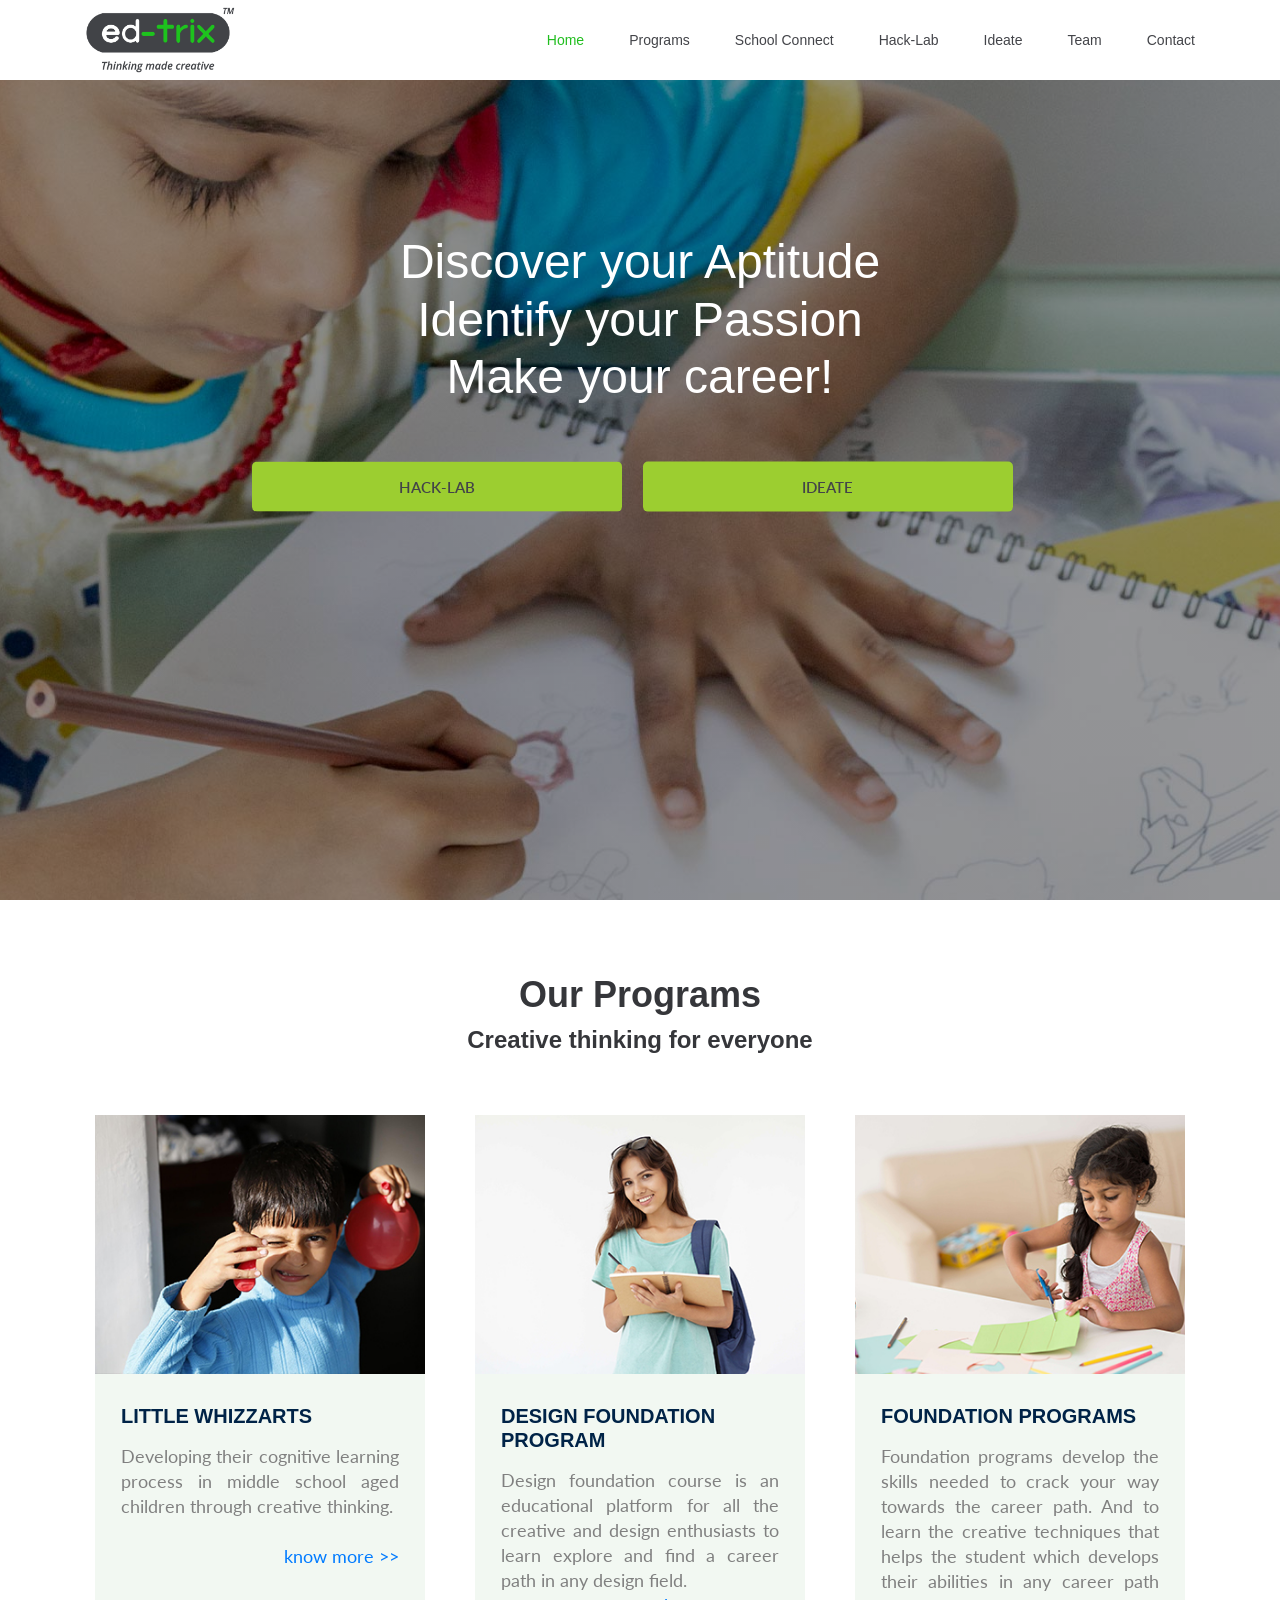
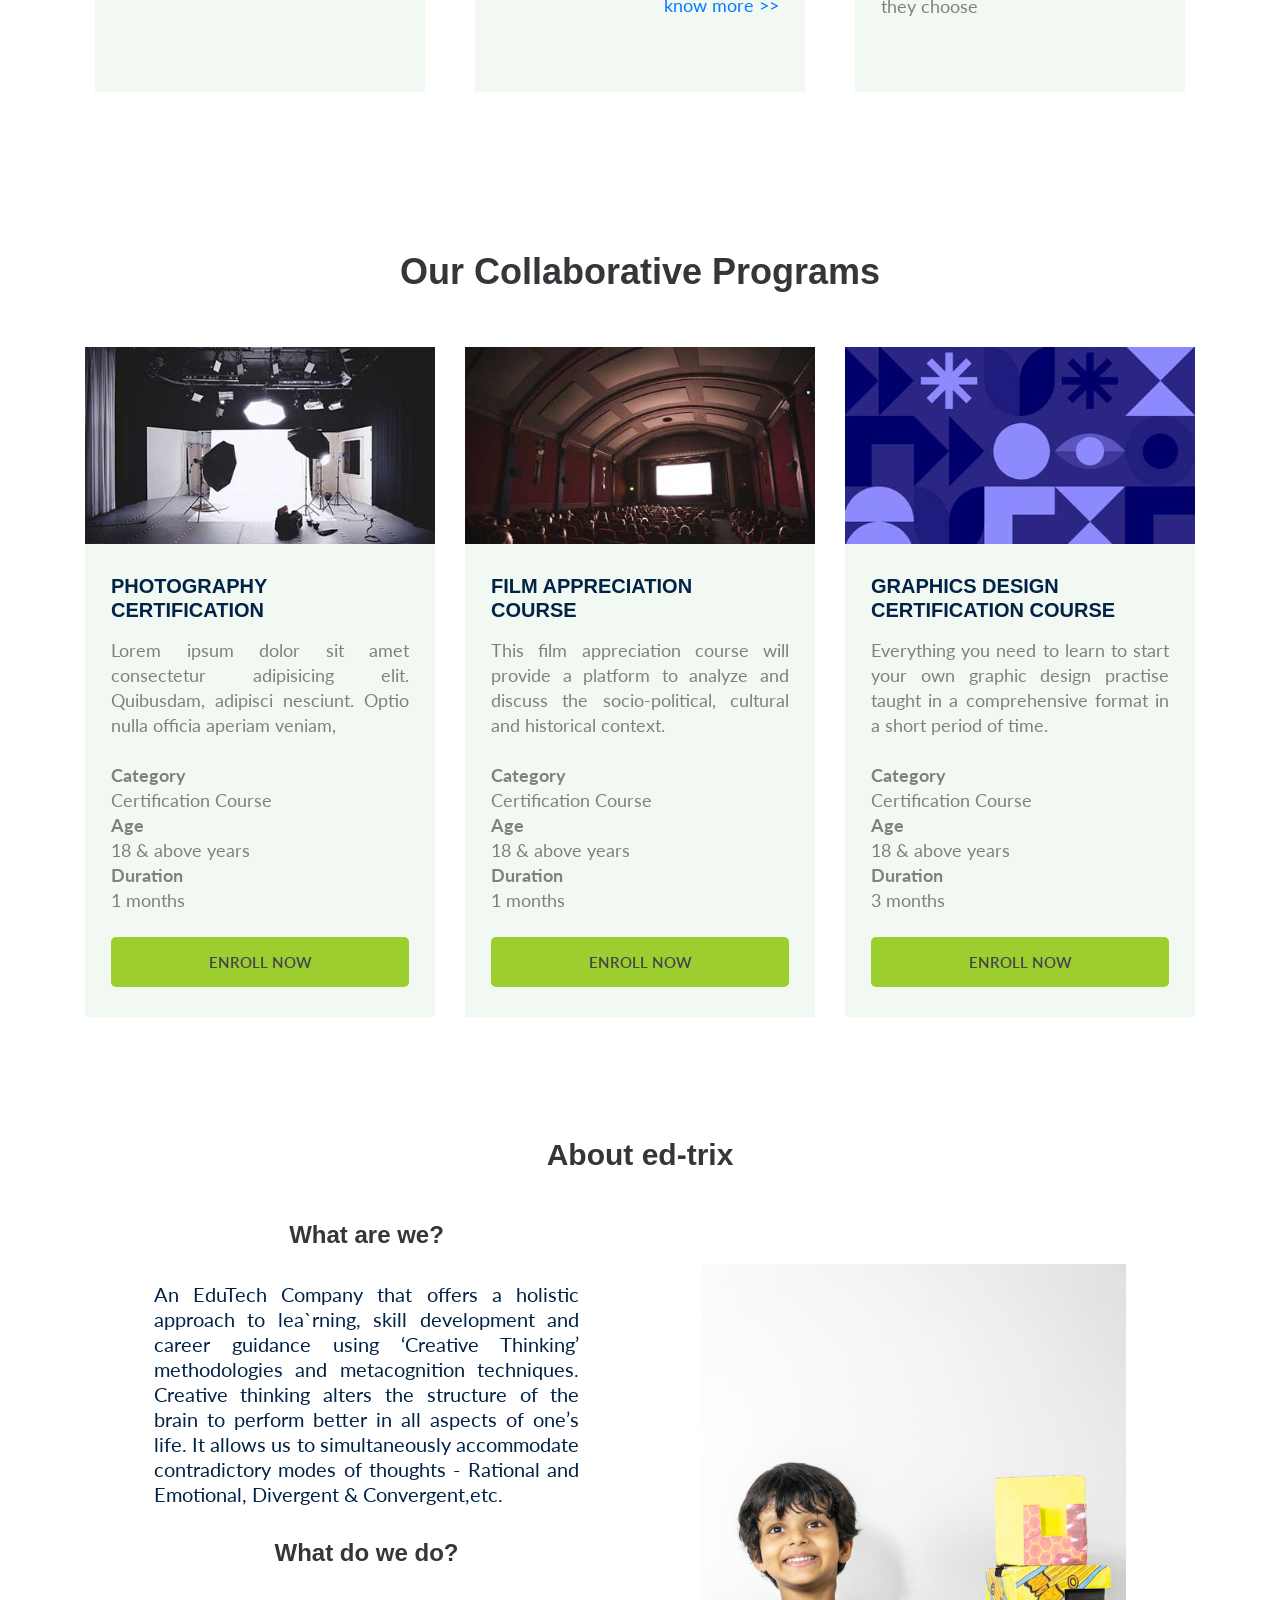
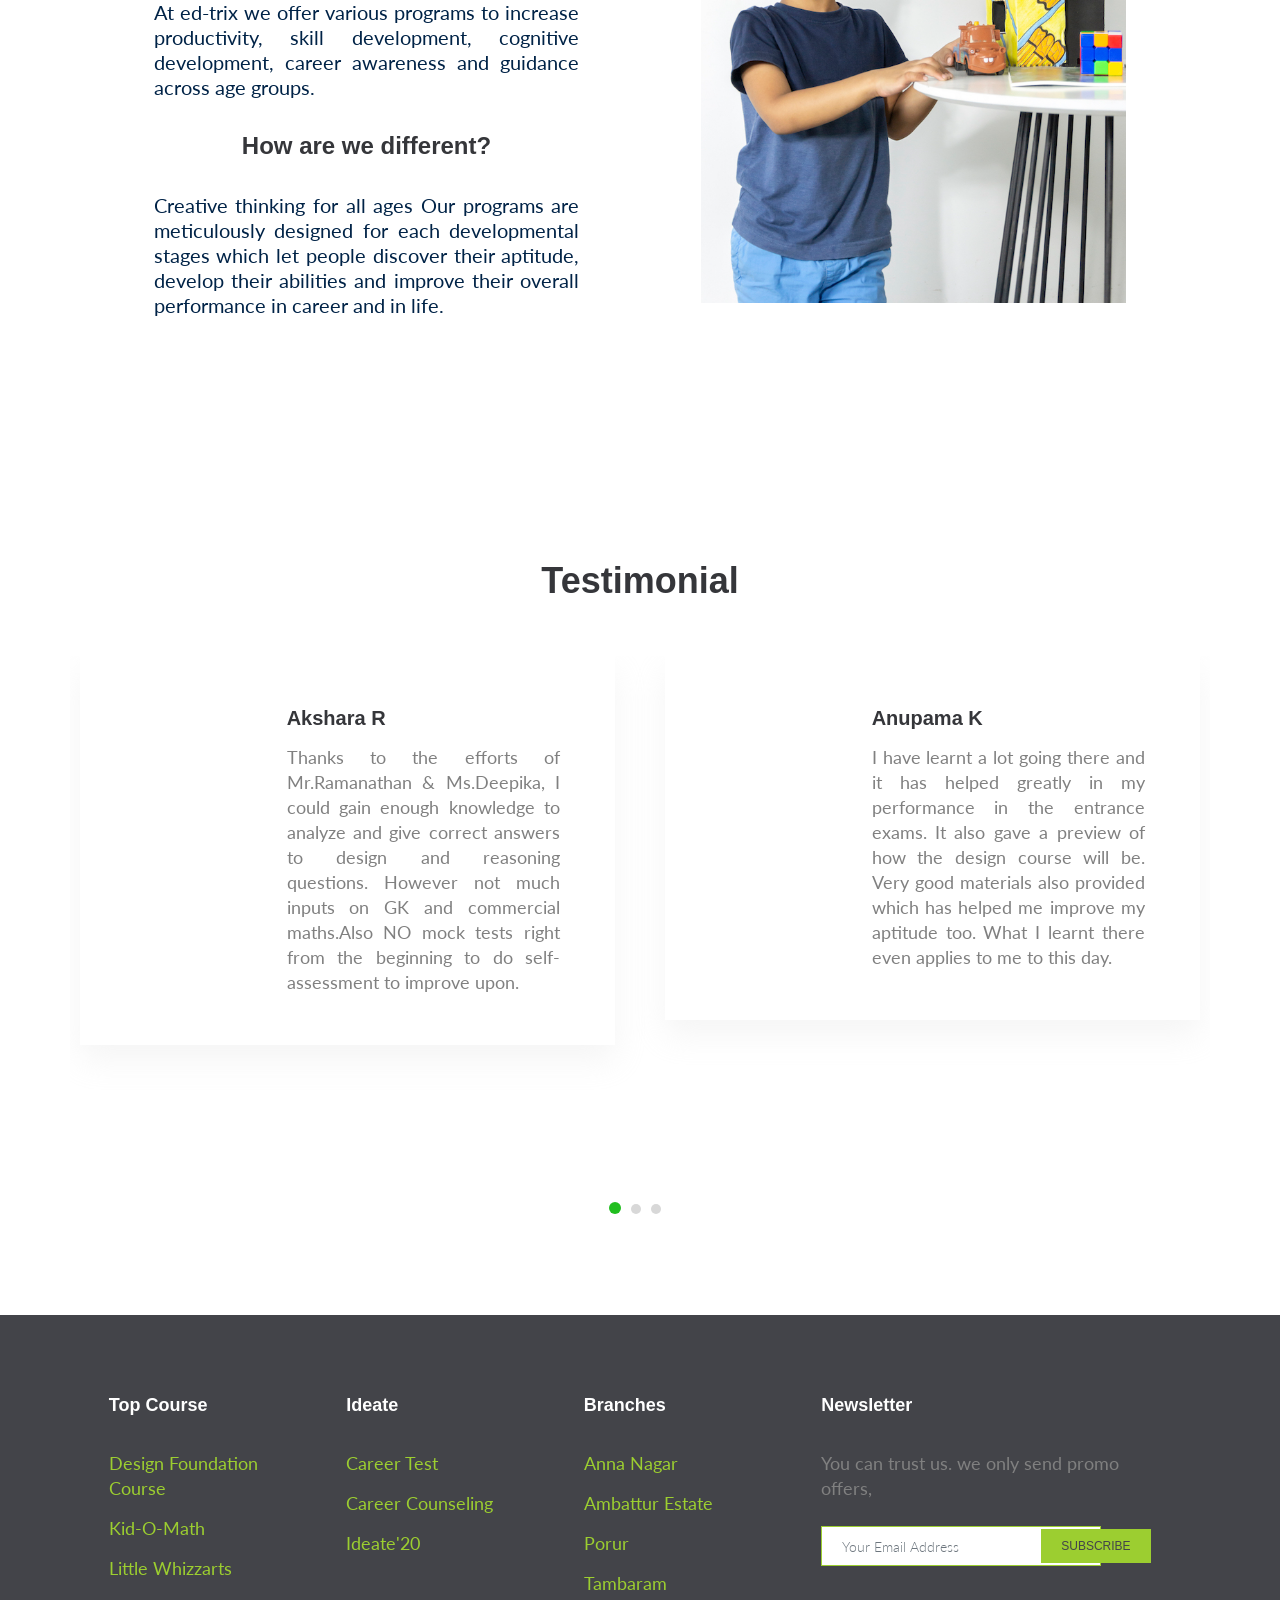
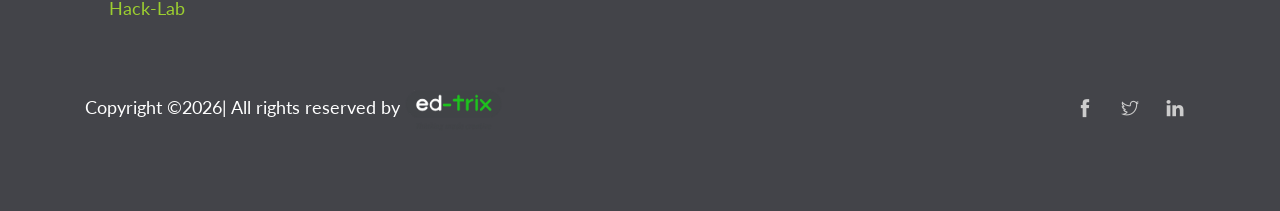
==== commit dcd86f4e: "22/07/21 - 15:58" ====
--- a/index.html
+++ b/index.html
@@ -396,12 +396,12 @@
               <!-- single course -->
               <div class="col-lg-12">
                 <div class="row">
-                  <div class="single_course col-12 col-lg-4">
+                  <div class="single_course1 col-12 col-lg-4">
                     <div class="course_head">
                       <img class="img-fluid" src="img/photography.jpg" alt="" />
                     </div>
                     <div class="course_content">
-                      <span class="tag mb-4 d-inline-block"></span>
+                      <!-- <span class="tag mb-4 d-inline-block"></span> -->
                       <h4 class="mb-3">
                         <a href="little_whizzarts.html">Photography Certification</a>
                       </h4>
@@ -419,12 +419,12 @@
                     </div>
                   </div>
     
-                  <div class="single_course col-12 col-lg-4">
+                  <div class="single_course1 col-12 col-lg-4">
                     <div class="course_head">
                       <img class="img-fluid" src="img/filmappreciation.jpg" alt="" />
                     </div>
                     <div class="course_content">
-                      <span class="tag mb-4 d-inline-block"></span>
+                      <!-- <span class="tag mb-4 d-inline-block"></span> -->
                       <h4 class="mb-3">
                         <a href="http://designfoundationcourse.in">Film Appreciation <br>Course</a>
                       </h4>
@@ -442,12 +442,12 @@
                     </div>
                   </div>
     
-                  <div class="single_course col-12 col-lg-4">
+                  <div class="single_course1 col-12 col-lg-4">
                     <div class="course_head">
                       <img class="img-fluid" src="img/graphicdesign.jpg" alt="" />
                     </div>
                     <div class="course_content">
-                      <span class="tag mb-4 d-inline-block"></span>
+                      <!-- <span class="tag mb-4 d-inline-block"></span> -->
                       <h4 class="mb-3">
                         <a href="colab_gd.html">Graphics Design Certification Course</a>
                       </h4>
--- a/css/style.css
+++ b/css/style.css
@@ -669,8 +669,8 @@
     padding: 30px 26px;
     background: #F2F8F2;
     position: relative;
-	    height: auto;
-    min-height: 428px;
+	  height: auto;
+    min-height: 318px;
     -webkit-transition: all 0.3s ease 0s;
     -moz-transition: all 0.3s ease 0s;
     -o-transition: all 0.3s ease 0s;
@@ -3817,4 +3817,106 @@
   color: #9CCE30 !important;
   background-color: transparent;
 
- }+ }
+
+
+
+
+ .single_course1 {
+  -webkit-transition: all 0.3s ease 0s;
+  -moz-transition: all 0.3s ease 0s;
+  -o-transition: all 0.3s ease 0s;
+  transition: all 0.3s ease 0s; }
+  .single_course1 .course_head {
+    position: relative;
+    overflow: hidden; }
+    .single_course1 .course_head img {
+      -webkit-transition: all 0.3s ease 0s;
+      -moz-transition: all 0.3s ease 0s;
+      -o-transition: all 0.3s ease 0s;
+      transition: all 0.3s ease 0s; }
+  .single_course1 .price {
+    position: absolute;
+    top: -1px;
+    right: 25px;
+    z-index: 2;
+    /* color: #002347; */
+    display: inline-block;
+    height: 65px;
+    line-height: 65px;
+    width: 65px;
+    text-align: center;
+    border-radius: 50px;
+    /* background: #fdc632; */
+    font-family: "Raleway", sans-serif;
+    font-weight: 500;
+    font-size: 20px;
+    -webkit-transition: all 0.3s ease 0s;
+    -moz-transition: all 0.3s ease 0s;
+    -o-transition: all 0.3s ease 0s;
+    transition: all 0.3s ease 0s; }
+    .single_course1 .price img {
+      /* margin-top: -8px; */
+      -webkit-transition: all 0.3s ease 0s;
+      -moz-transition: all 0.3s ease 0s;
+      -o-transition: all 0.3s ease 0s;
+      transition: all 0.3s ease 0s; }
+  .single_course1 .course_content {
+    padding: 30px 26px;
+    background: #F2F8F2;
+    position: relative;
+	    height: auto;
+    min-height: 428px;
+    -webkit-transition: all 0.3s ease 0s;
+    -moz-transition: all 0.3s ease 0s;
+    -o-transition: all 0.3s ease 0s;
+    transition: all 0.3s ease 0s; }
+	
+
+.single_course1 .price img {
+    margin-top: 19px;
+}
+	.single_course1 .course_content h4 a {
+    color: #002347;
+    text-transform: uppercase;
+    font-weight: 600;
+}
+    .single_course1 .course_content .tag {
+      padding: 2px 21px;
+      font-size: 13px;
+      font-weight: 500;
+      color: #35363A;
+      background: #9CCE30;
+      text-transform: uppercase; }
+    .single_course1 .course_content h4 {
+      font-size: 20px;
+      font-weight: 500; }
+      .single_course1 .course_content h4 a {
+        color: #002347; }
+    .single_course1 .course_content p {
+      margin: 0; }
+    .single_course1 .course_content .course_meta {
+      margin-top: 25px; }
+      .single_course1 .course_content .course_meta .meta_info a {
+        color: #002347; }
+  .single_course1 .authr_meta img {
+    width: auto !important;
+    display: inline-block !important; }
+  .single_course1 .authr_meta span {
+    color: #002347;
+    font-weight: 500; }
+  .single_course1:hover {
+    box-shadow: 0px 10px 30px rgba(0, 35, 71, 0.1); }
+    .single_course1:hover .course_head img {
+      -webkit-transform: scale(1.2);
+      -moz-transform: scale(1.2);
+      -ms-transform: scale(1.2);
+      -o-transform: scale(1.2);
+      transform: scale(1.2); }
+    .single_course1:hover .course_content {
+      background: #fff; }
+    .single_course1:hover .price {
+      /* background: #002347; */
+      color: #9CCE30; }
+    .single_course1:hover h4 a {
+      color: #21BE1F; }
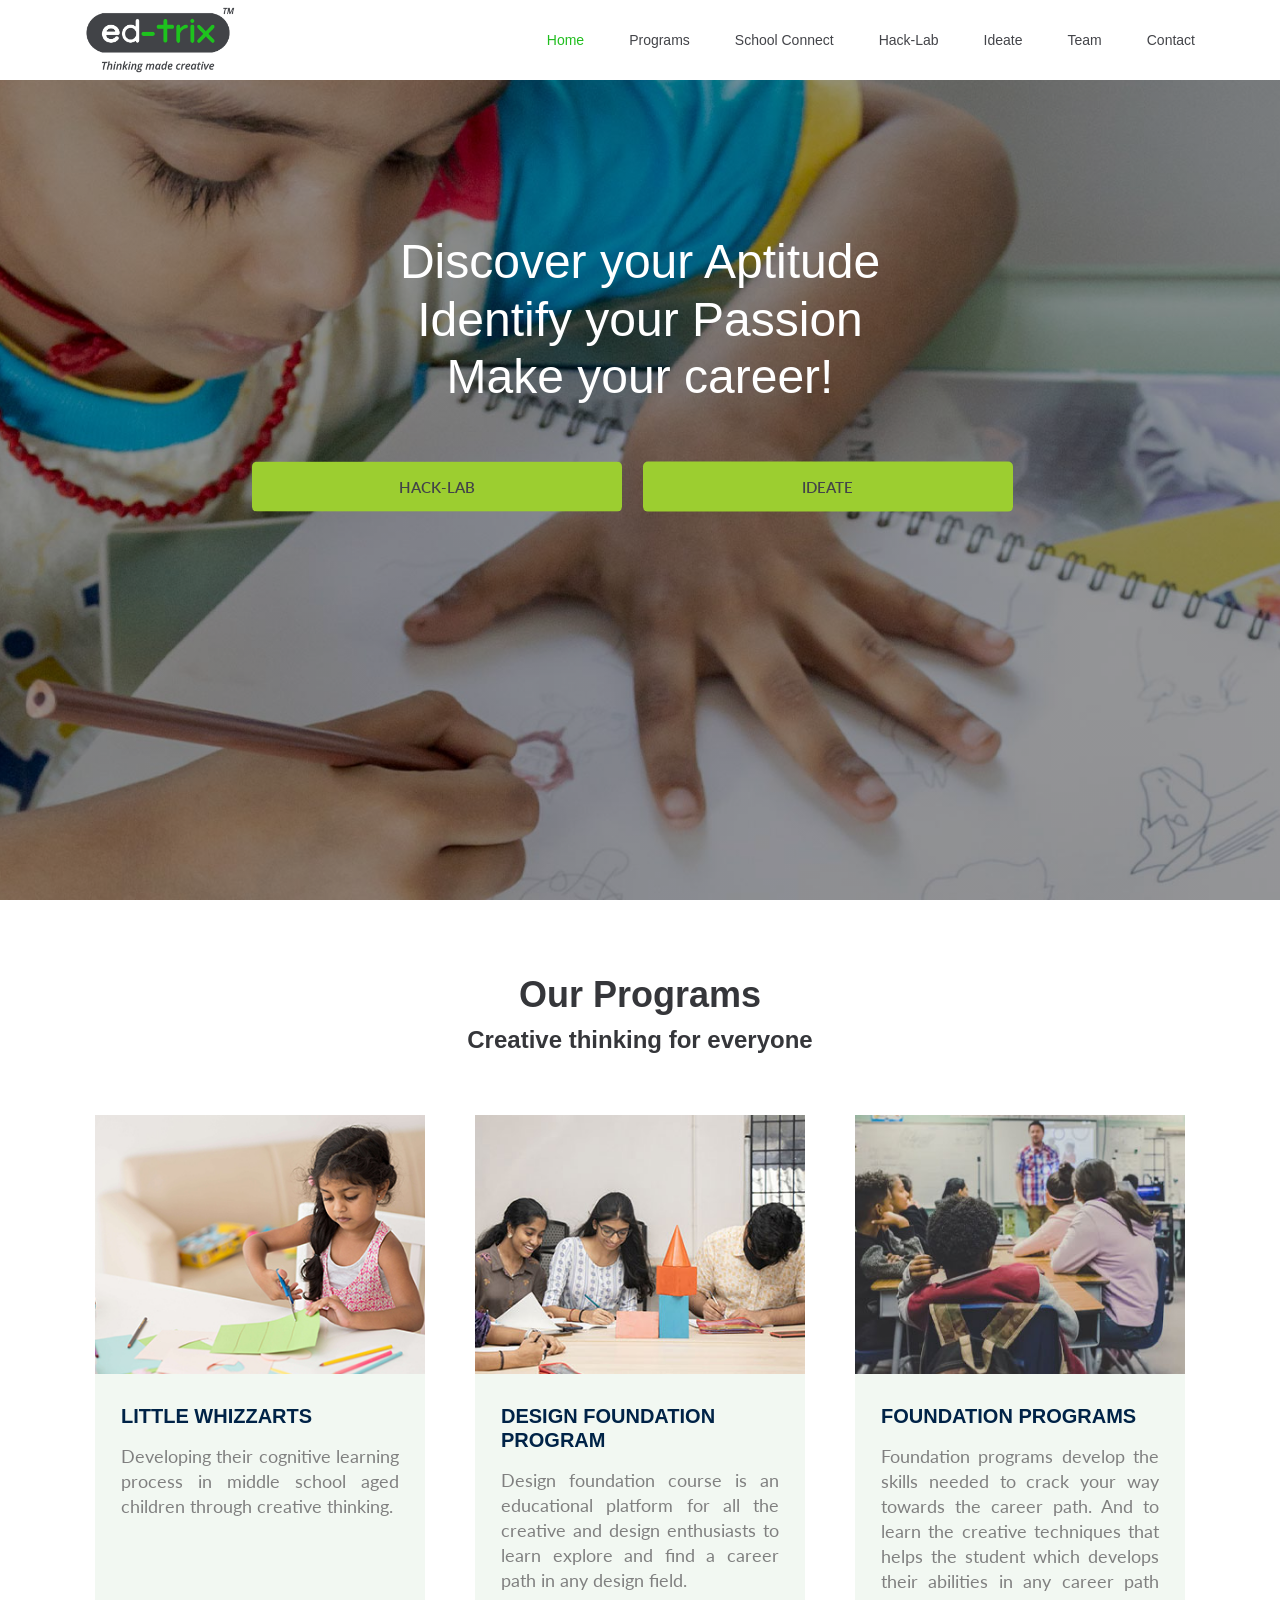
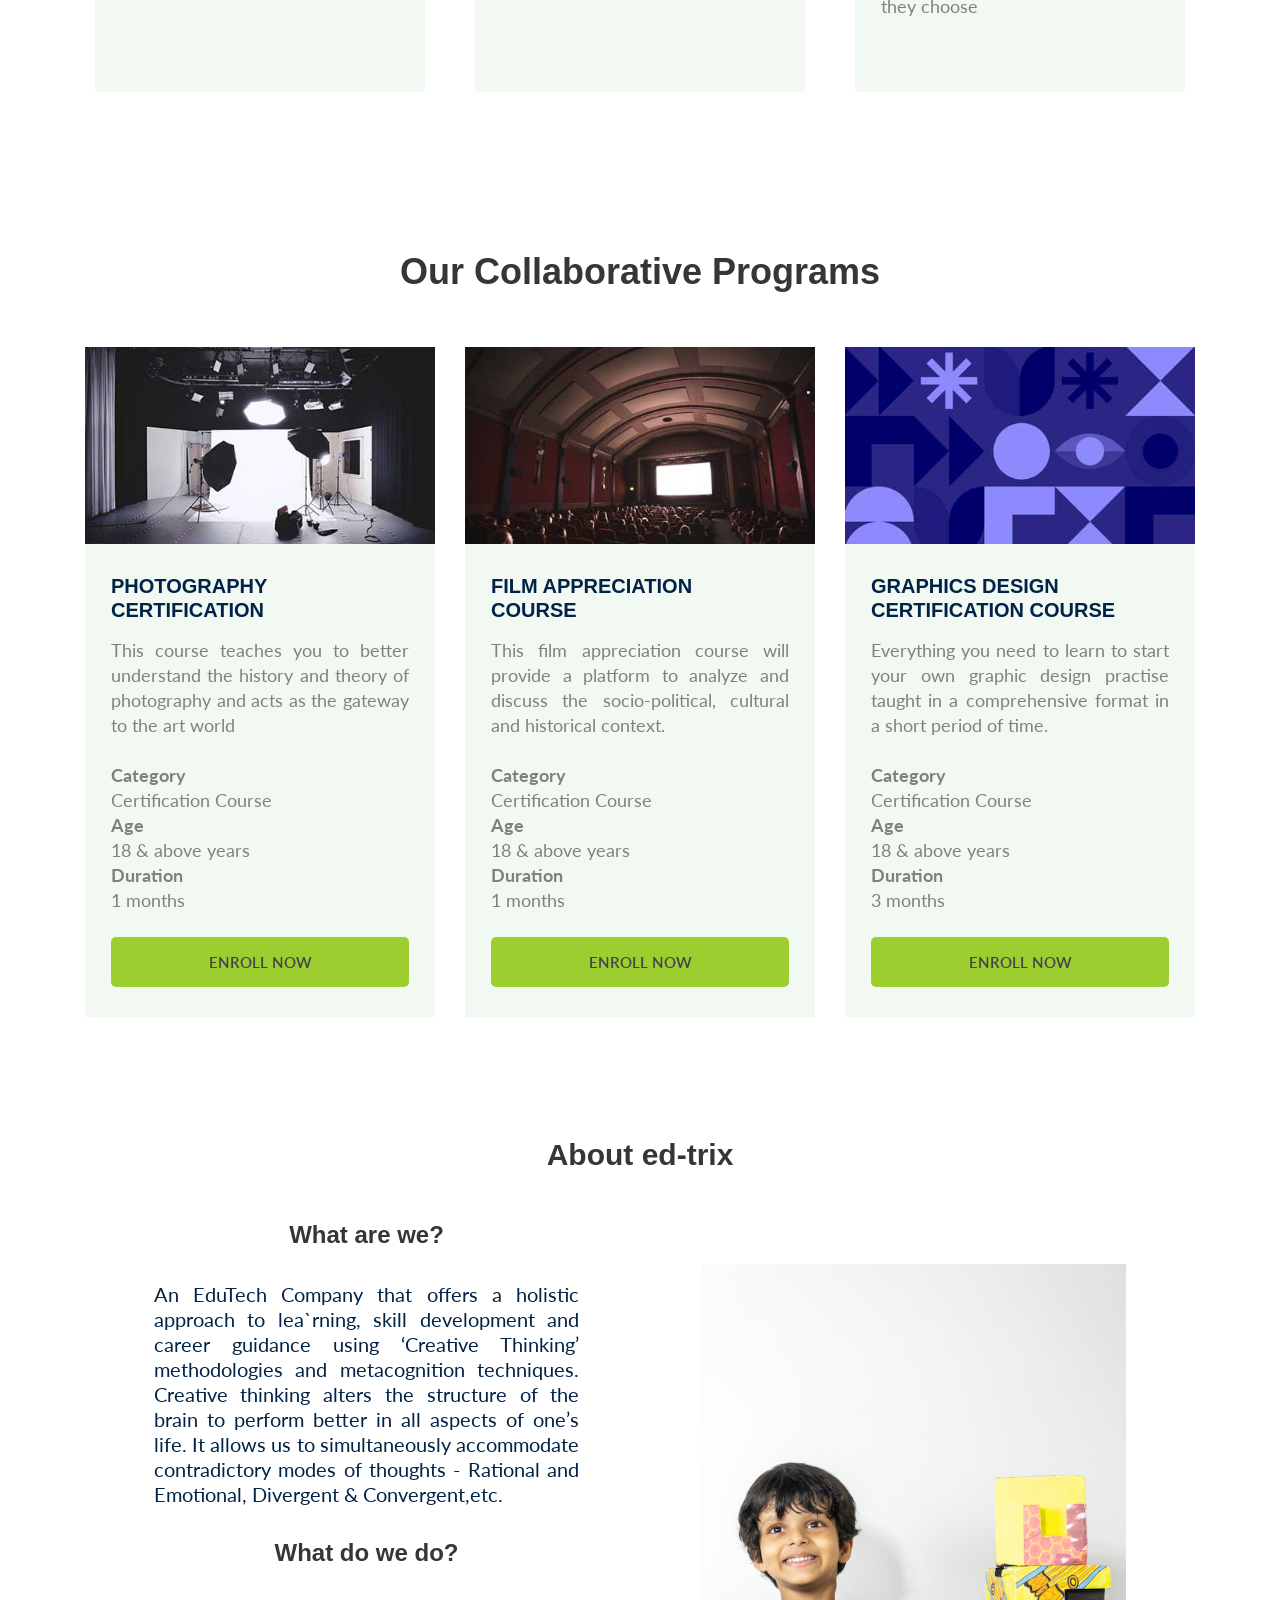
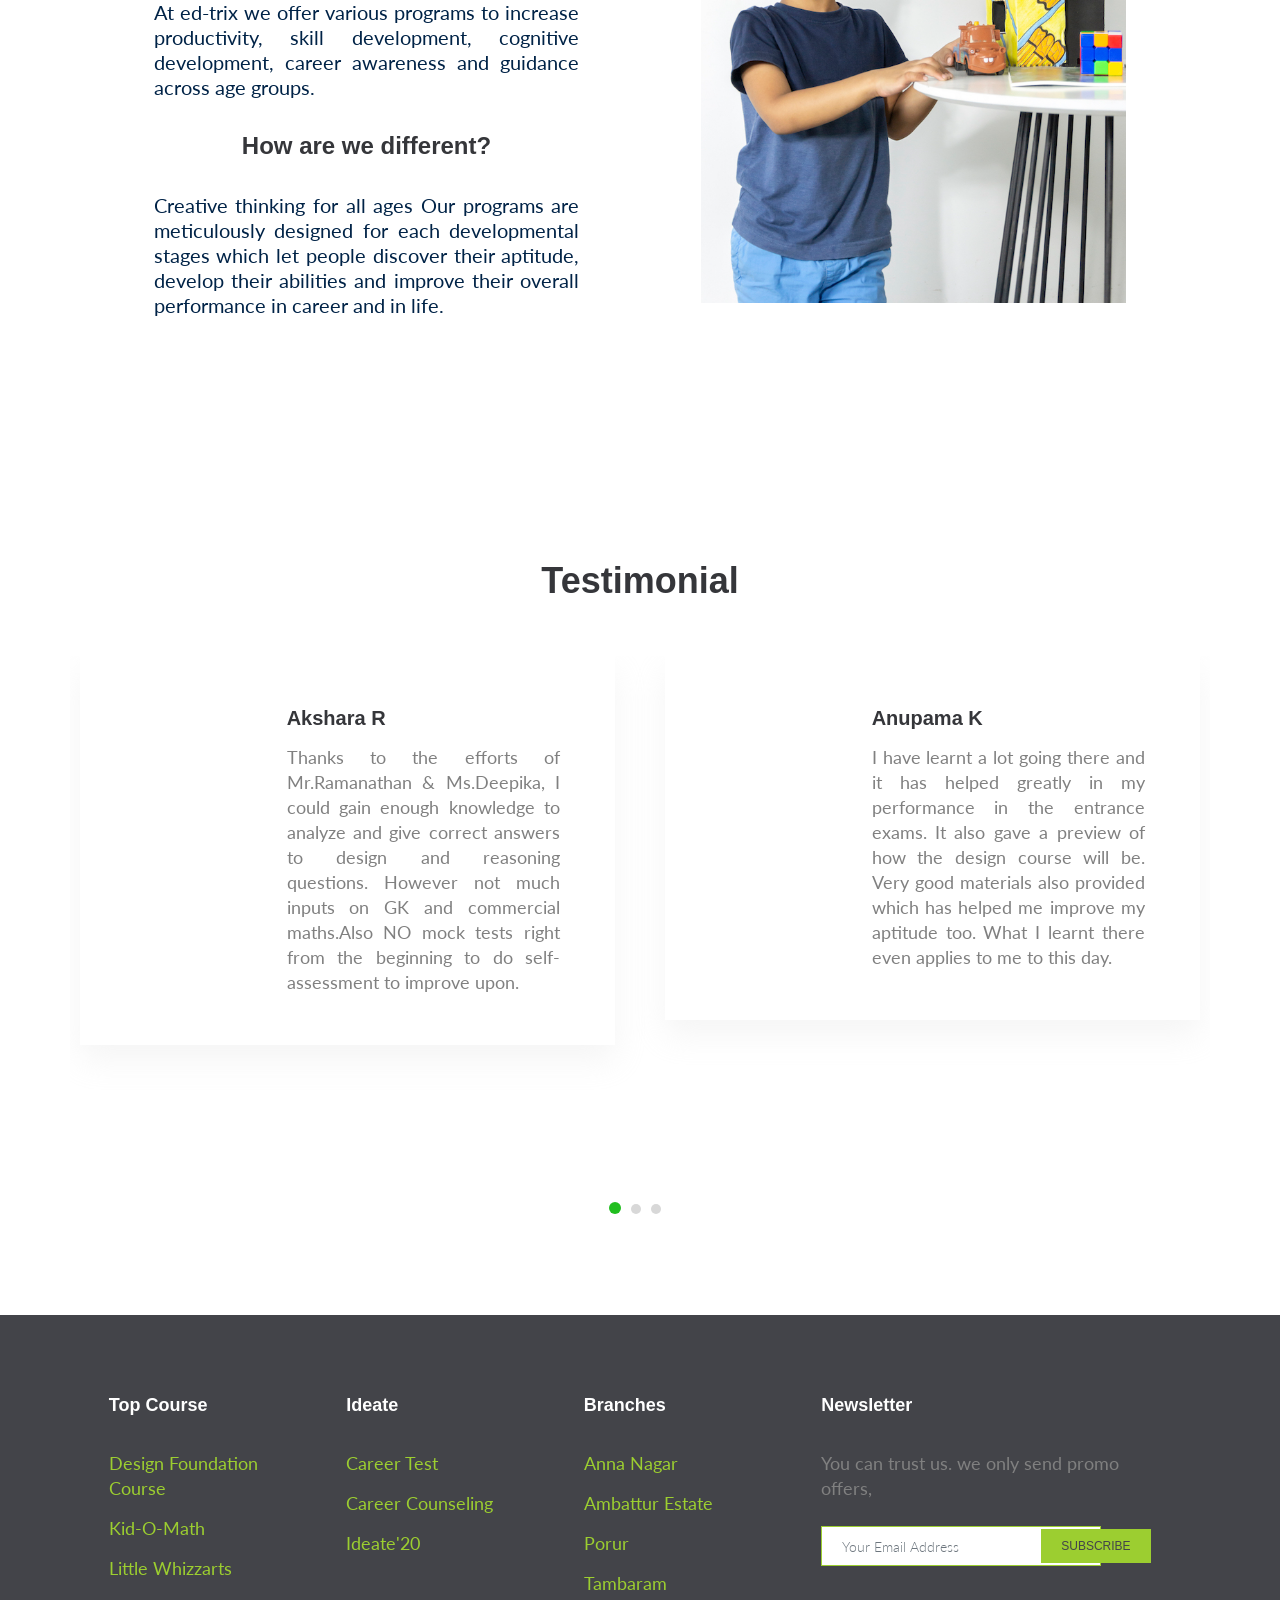
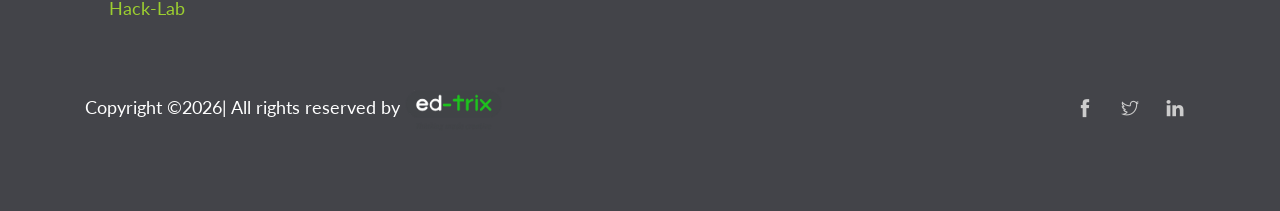
==== commit dfcbe7f5: "22/07/21 - 17:01" ====
--- a/index.html
+++ b/index.html
@@ -261,7 +261,7 @@
                 <div class="owl-carousel active_course">
                   <div class="single_course">
                     <div class="course_head">
-                      <img class="img-fluid" src="img/program1.jpg" alt="" />
+                      <img class="img-fluid" src="img/program3.jpg" alt="" />
                     </div>
                     <div class="course_content">
                       <!-- <span class="price"> <img src="img/program-icon1.png" style="width: 80px;"></span> -->
@@ -273,7 +273,7 @@
                         Developing their cognitive learning process in middle school aged children through creative thinking.
                       </p>
                       <br>
-                      <a href="little_whizzarts.html" class="d-flex justify-content-end">know more >></a>
+                      <!-- <a href="little_whizzarts.html" class="d-flex justify-content-end">know more >></a> -->
                       <div
                         class="course_meta d-flex justify-content-lg-between align-items-lg-center flex-lg-row flex-column mt-4"
                       >
@@ -295,7 +295,7 @@
     
                   <div class="single_course">
                     <div class="course_head">
-                      <img class="img-fluid" src="img/program2.jpg" alt="" />
+                      <img class="img-fluid" src="img/dfc_thumb.jpg" alt="" />
                     </div>
                     <div class="course_content">
                        <!-- <span class="price"> <img src="img/program-icon2.png" style="width:80px;"></span> -->
@@ -307,7 +307,7 @@
                         Design foundation course is an educational platform for all the creative and design enthusiasts to learn explore and find a career path in any design field.
 
                         <br>
-                        <a href="http://designfoundationcourse.in" class="d-flex justify-content-end">know more >></a>
+                        <!-- <a href="http://designfoundationcourse.in" class="know_more d-flex justify-content-end align-content-end">know more >></a> -->
 
 
 
@@ -334,7 +334,7 @@
     
                   <div class="single_course">
                     <div class="course_head">
-                      <img class="img-fluid" src="img/program3.jpg" alt="" />
+                      <img class="img-fluid" src="img/foundation_thumb.jpg" alt="" />
                     </div>
                     <div class="course_content">
                       <!-- <span class="price"> <img src="img/program-icon3.png" style="width: 80px;"></span> -->
@@ -351,7 +351,7 @@
                   </div>
                   <div class="single_course">
                     <div class="course_head">
-                      <img class="img-fluid" src="img/program3.jpg" alt="" />
+                      <img class="img-fluid" src="img/proff_thumb.jpg" alt="" />
                     </div>
                     <div class="course_content">
                       <!-- <span class="price"> <img src="img/program-icon3.png" style="width: 80px;"></span> -->
@@ -406,7 +406,7 @@
                         <a href="little_whizzarts.html">Photography Certification</a>
                       </h4>
                       <p class="text-justify">
-                        Lorem ipsum dolor sit amet consectetur adipisicing elit. Quibusdam, adipisci nesciunt. Optio nulla officia aperiam veniam, </p>
+                        This course teaches you to better understand the history and theory of photography and acts as the gateway to the art world</p>
                         <br>
                         <strong >Category</strong><br>Certification Course <br>
                         <strong>Age</strong><br>18 & above years <br>
--- a/css/style.css
+++ b/css/style.css
@@ -3920,3 +3920,8 @@
       color: #9CCE30; }
     .single_course1:hover h4 a {
       color: #21BE1F; }
+
+    .single_course .know_more a {
+        color: #002347!important; }
+    .single_course .know_more:hover a {
+        color: #9CCE30!important; }
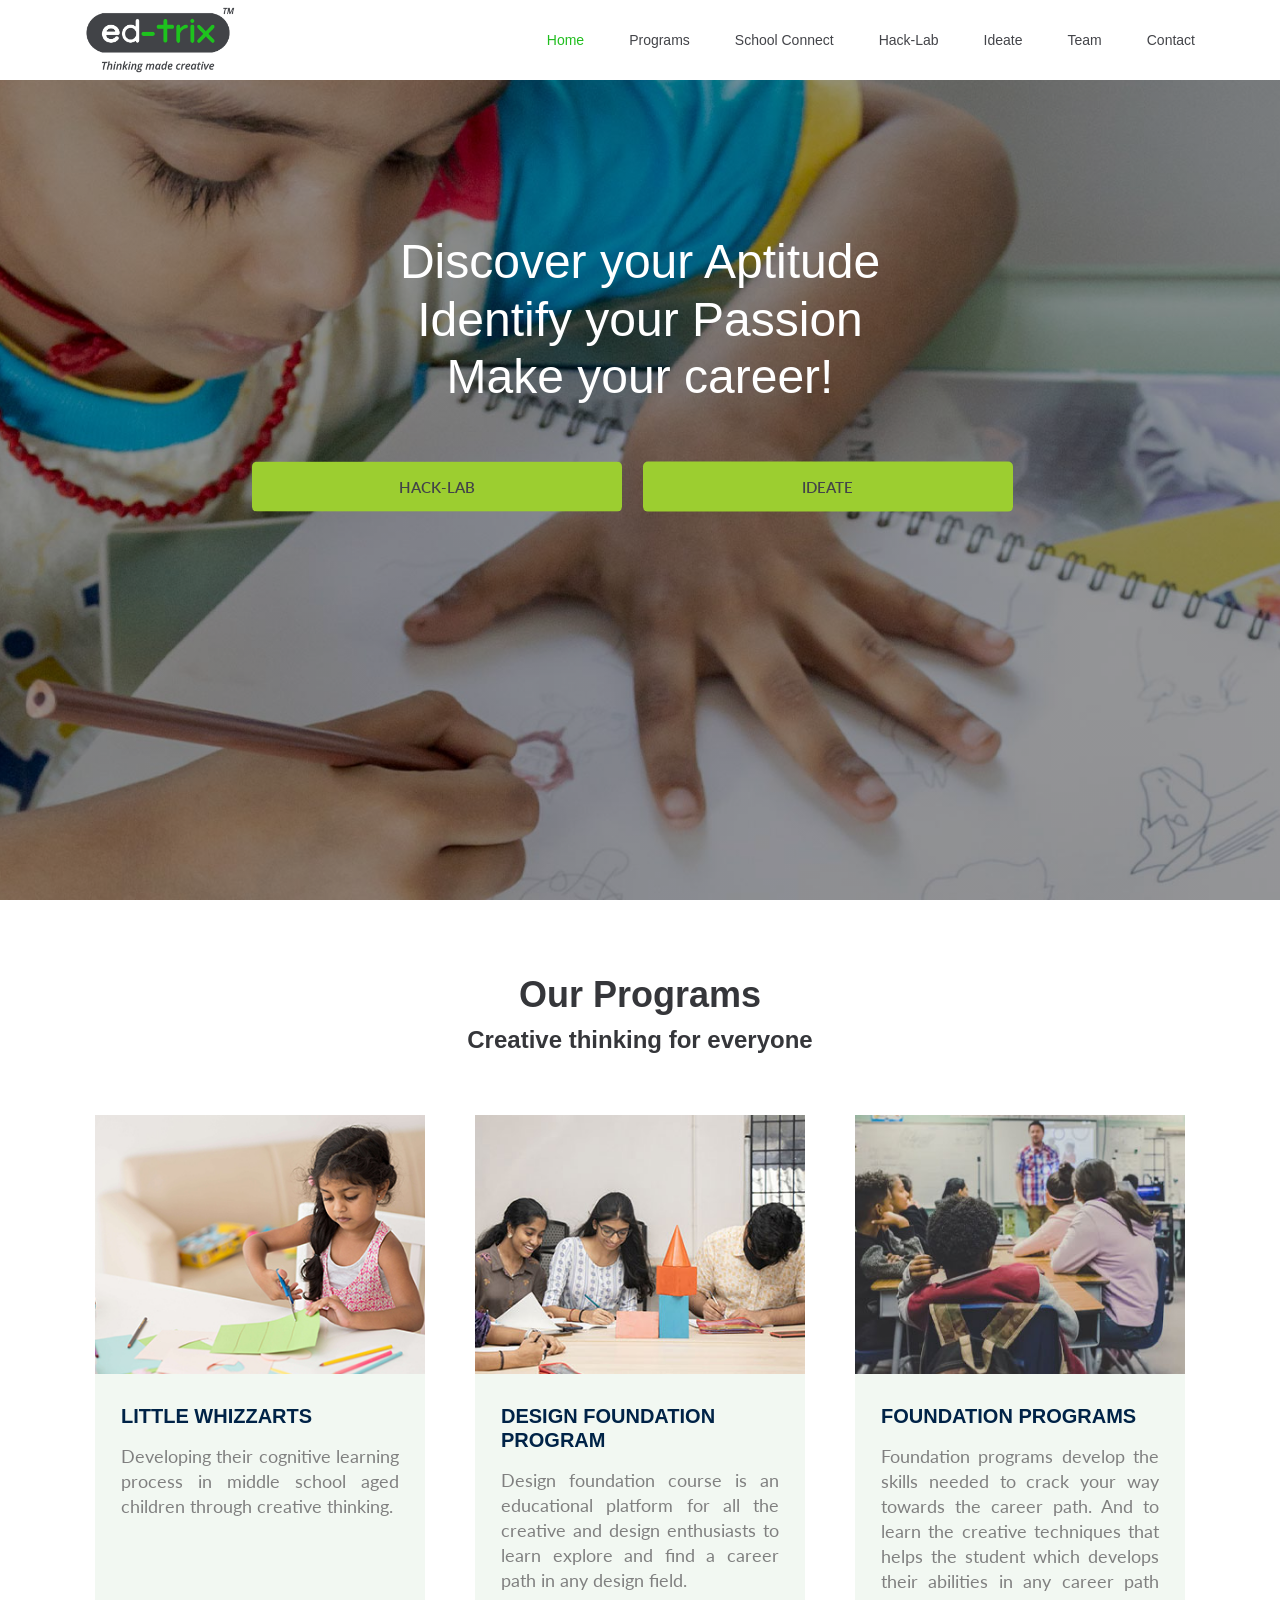
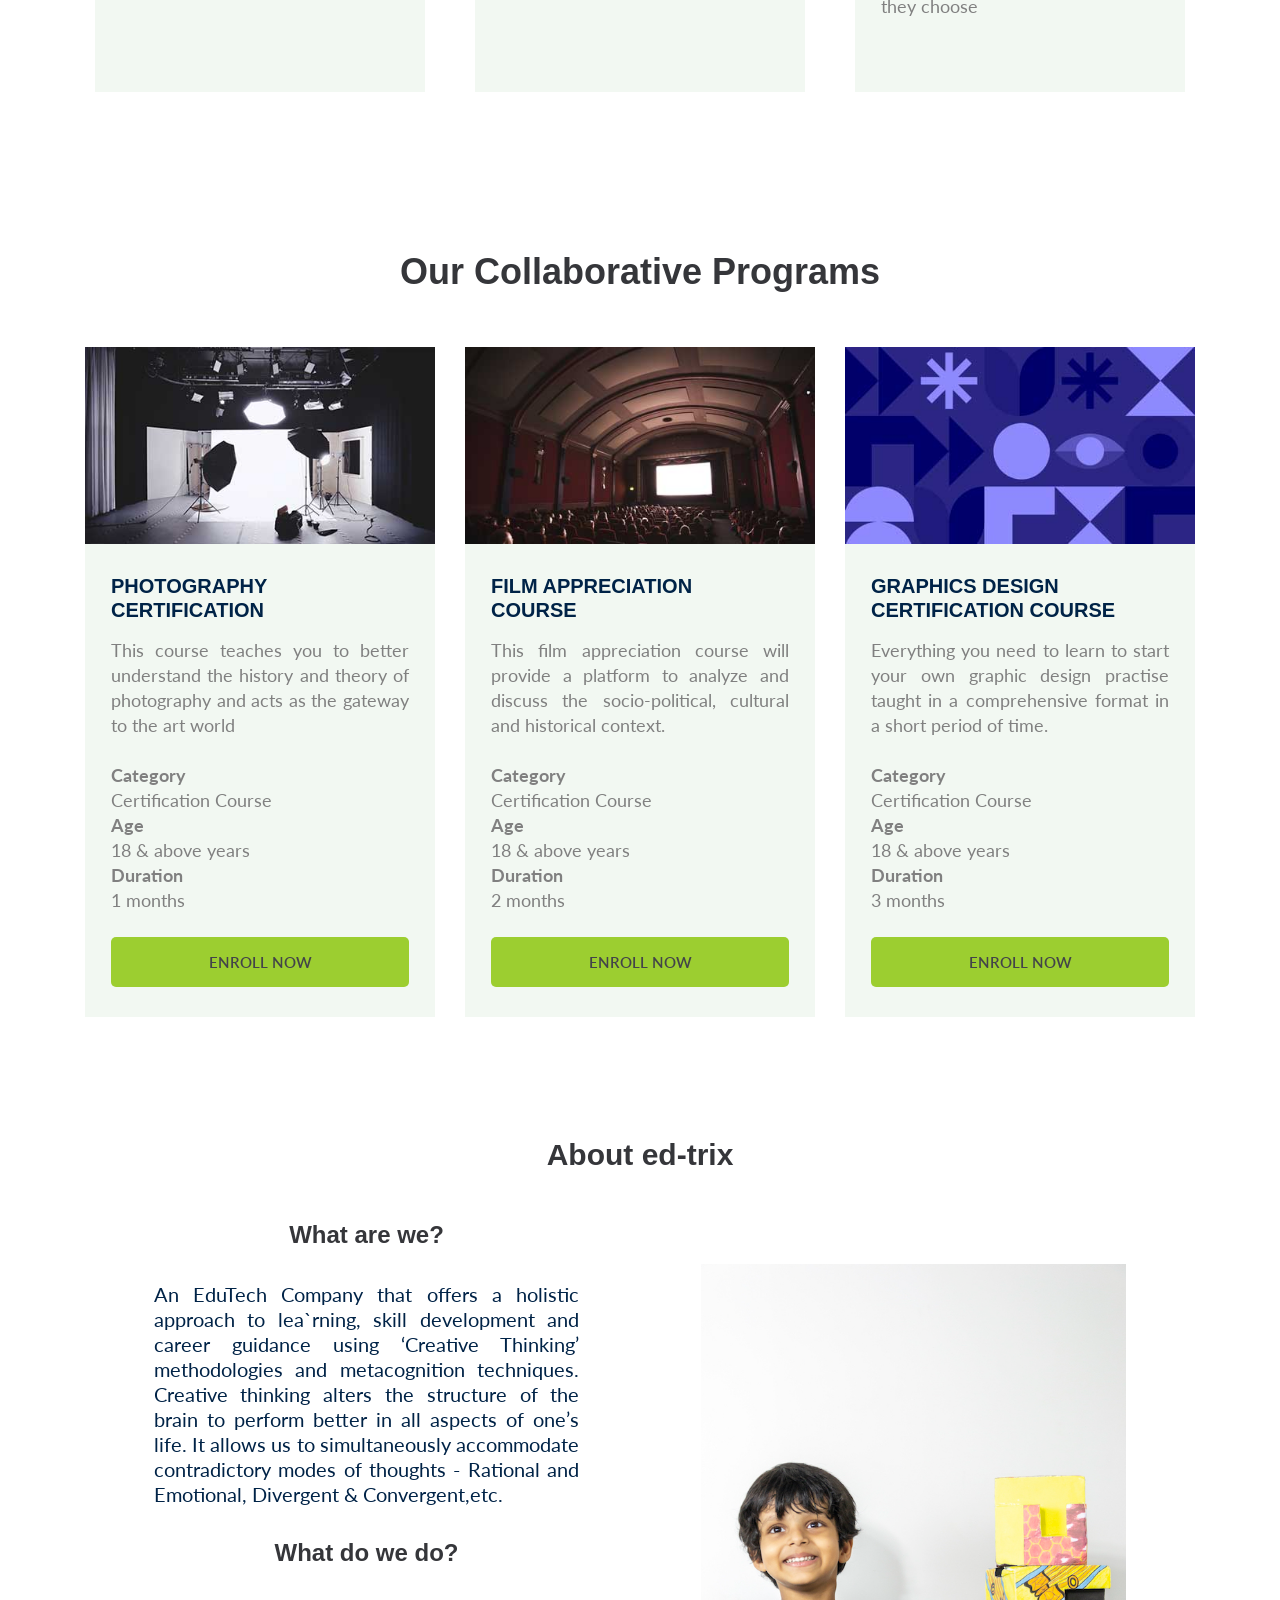
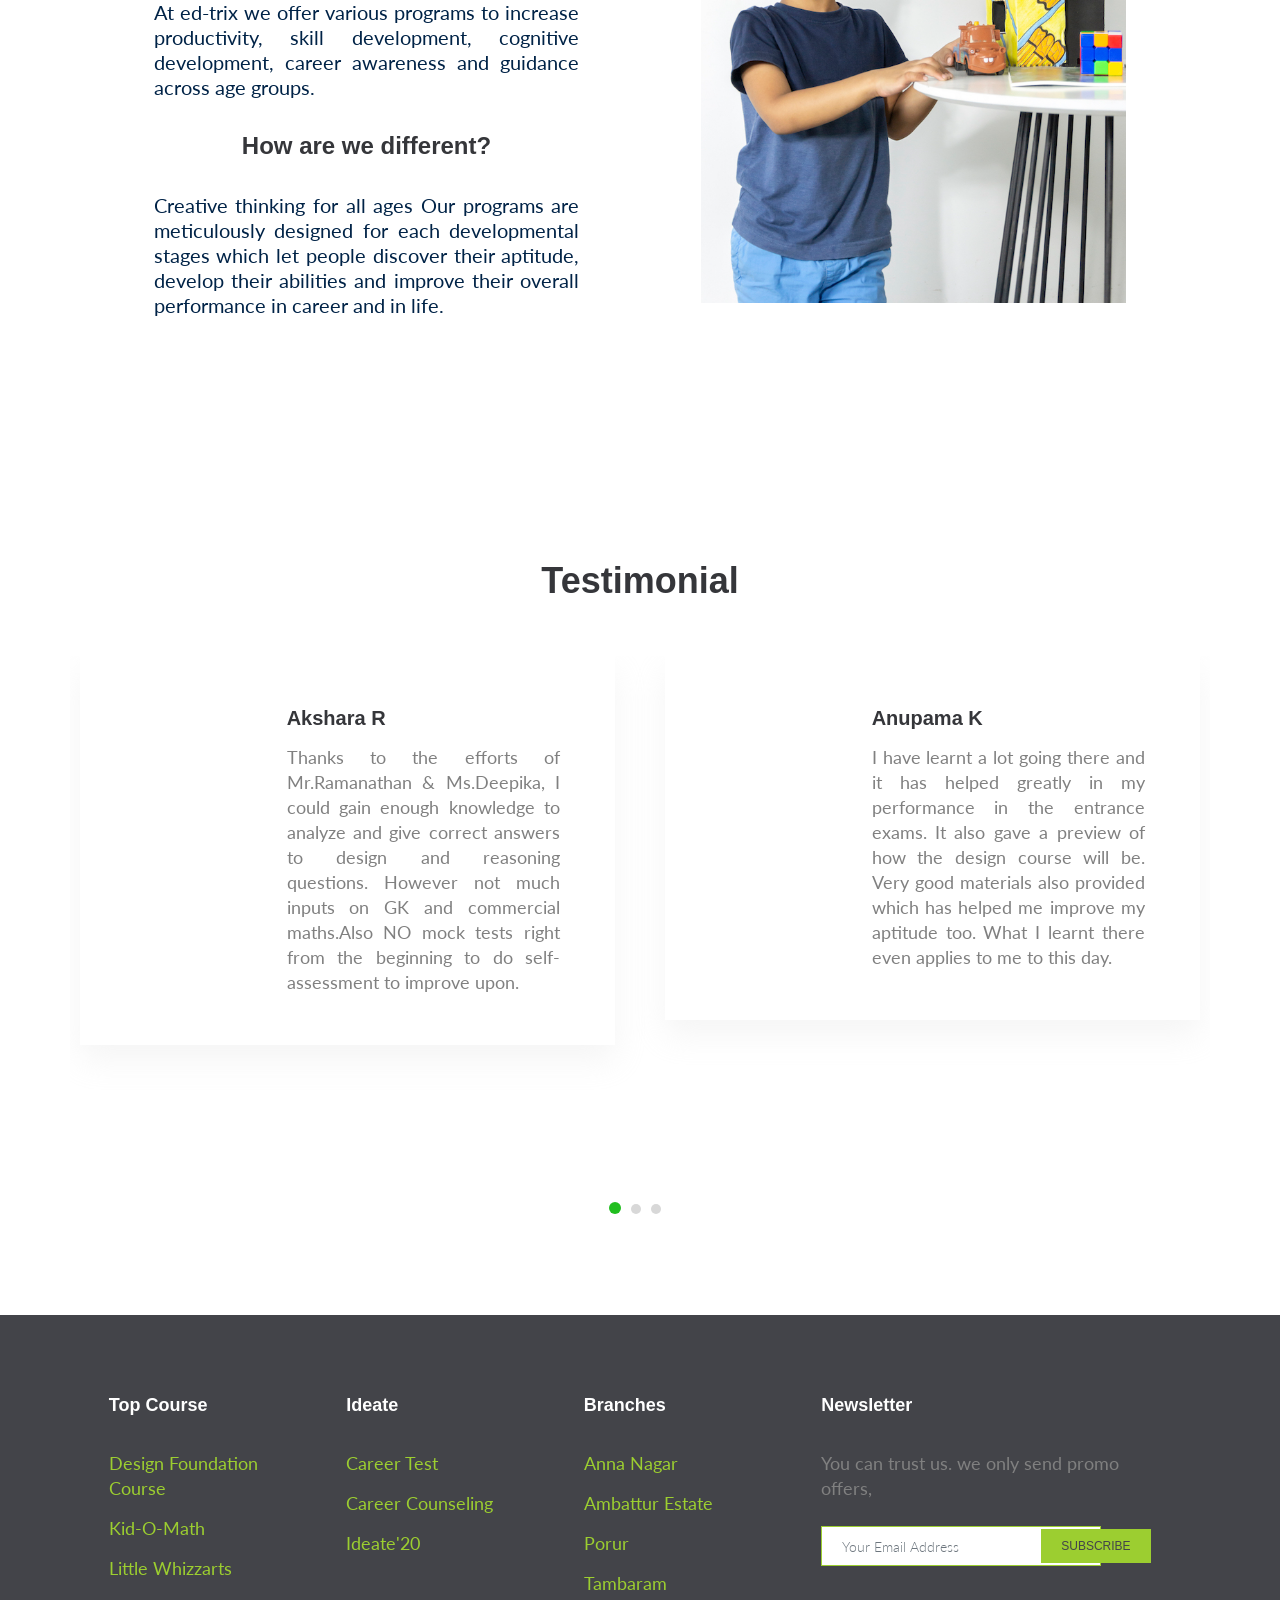
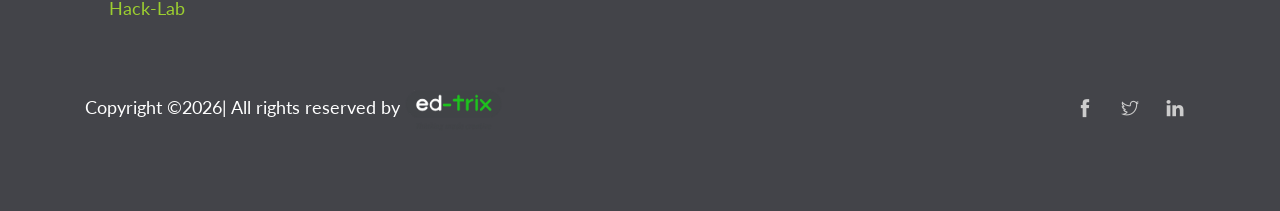
==== commit f93176b2: "28/07/21 - 19:55" ====
--- a/index.html
+++ b/index.html
@@ -403,7 +403,7 @@
                     <div class="course_content">
                       <!-- <span class="tag mb-4 d-inline-block"></span> -->
                       <h4 class="mb-3">
-                        <a href="little_whizzarts.html">Photography Certification</a>
+                        <a href="colab_pc.html">Photography Certification</a>
                       </h4>
                       <p class="text-justify">
                         This course teaches you to better understand the history and theory of photography and acts as the gateway to the art world</p>
@@ -413,7 +413,7 @@
                         <strong>Duration</strong><br>1 months <br> 
 
                         <div class="text-center">
-                          <a href="" class="primary-btn2 mt-4 btn-lg btn-block">Enroll now</a>
+                          <a href="colab_pc.html" class="primary-btn2 mt-4 btn-lg btn-block">Enroll now</a>
                         </div>
 
                     </div>
@@ -426,17 +426,17 @@
                     <div class="course_content">
                       <!-- <span class="tag mb-4 d-inline-block"></span> -->
                       <h4 class="mb-3">
-                        <a href="http://designfoundationcourse.in">Film Appreciation <br>Course</a>
+                        <a href="colab_fa.html">Film Appreciation <br>Course</a>
                       </h4>
                       <p class="text-justify">
                         This film appreciation course will provide a platform to analyze and discuss the socio-political, cultural and historical context.</p>
                         <br>
                         <strong>Category</strong><br>Certification Course <br>
                         <strong>Age</strong><br>18 & above years <br>
-                        <strong>Duration</strong><br>1 months <br> 
+                        <strong>Duration</strong><br>2 months <br> 
                         
                         <div class="text-center">
-                        <a href="" class="primary-btn2 mt-4 btn-lg btn-block">Enroll now</a>
+                        <a href="colab_fa.html" class="primary-btn2 mt-4 btn-lg btn-block">Enroll now</a>
                         </div>
                                               
                     </div>
--- a/css/style.css
+++ b/css/style.css
@@ -3875,6 +3875,7 @@
 
 .single_course1 .price img {
     margin-top: 19px;
+    margin-bottom: 20px;
 }
 	.single_course1 .course_content h4 a {
     color: #002347;
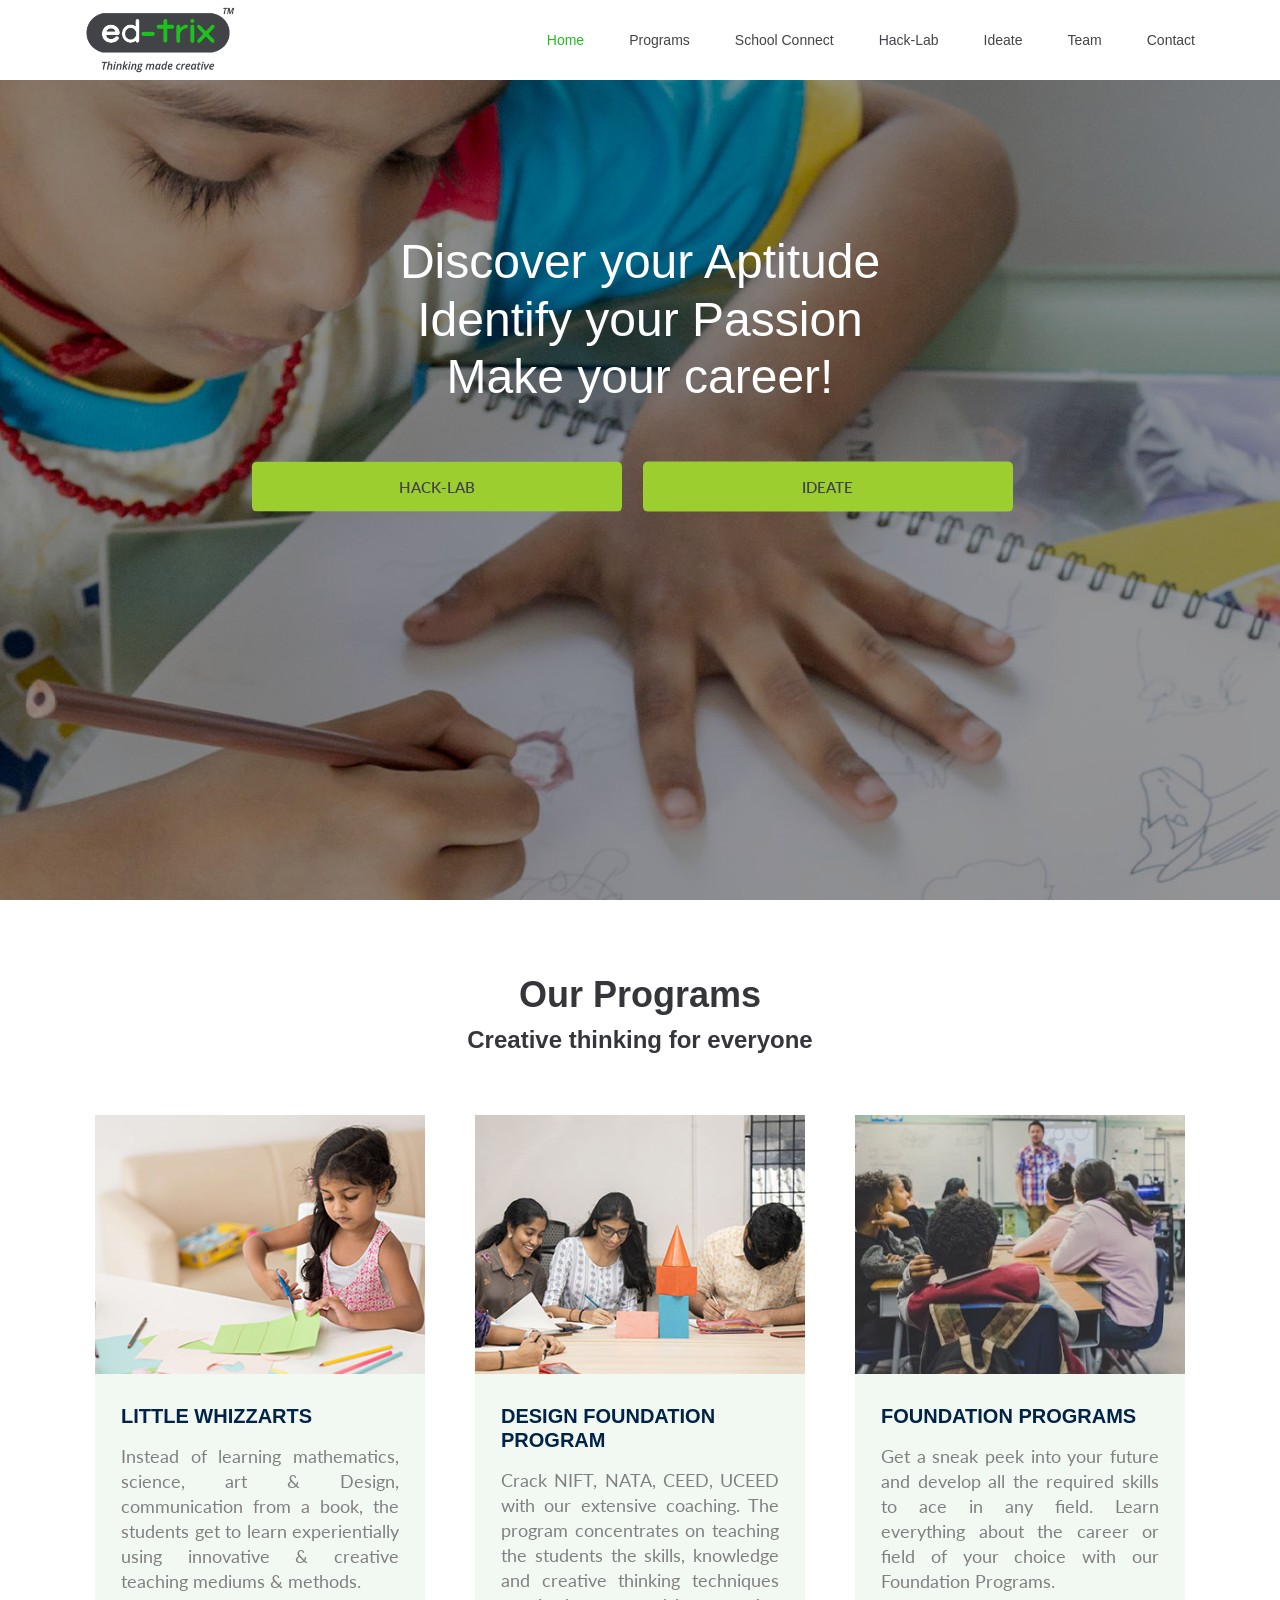
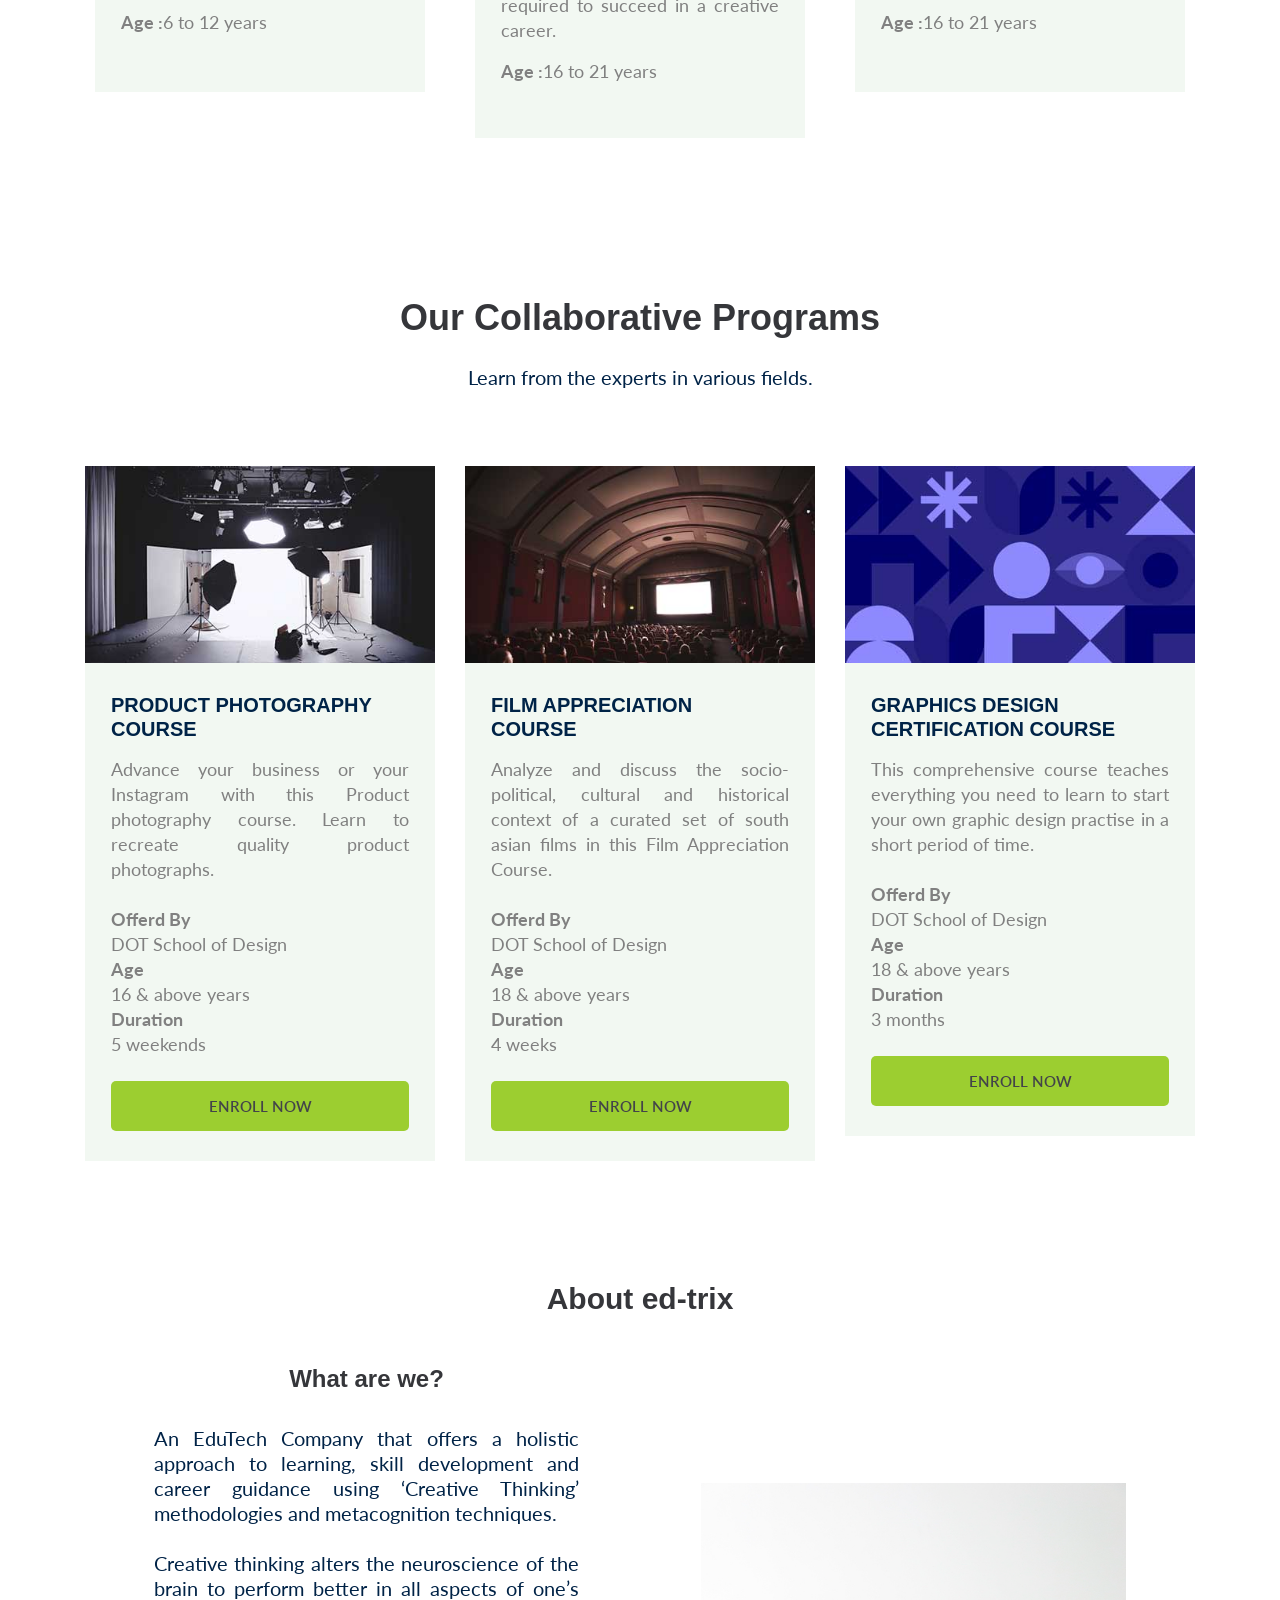
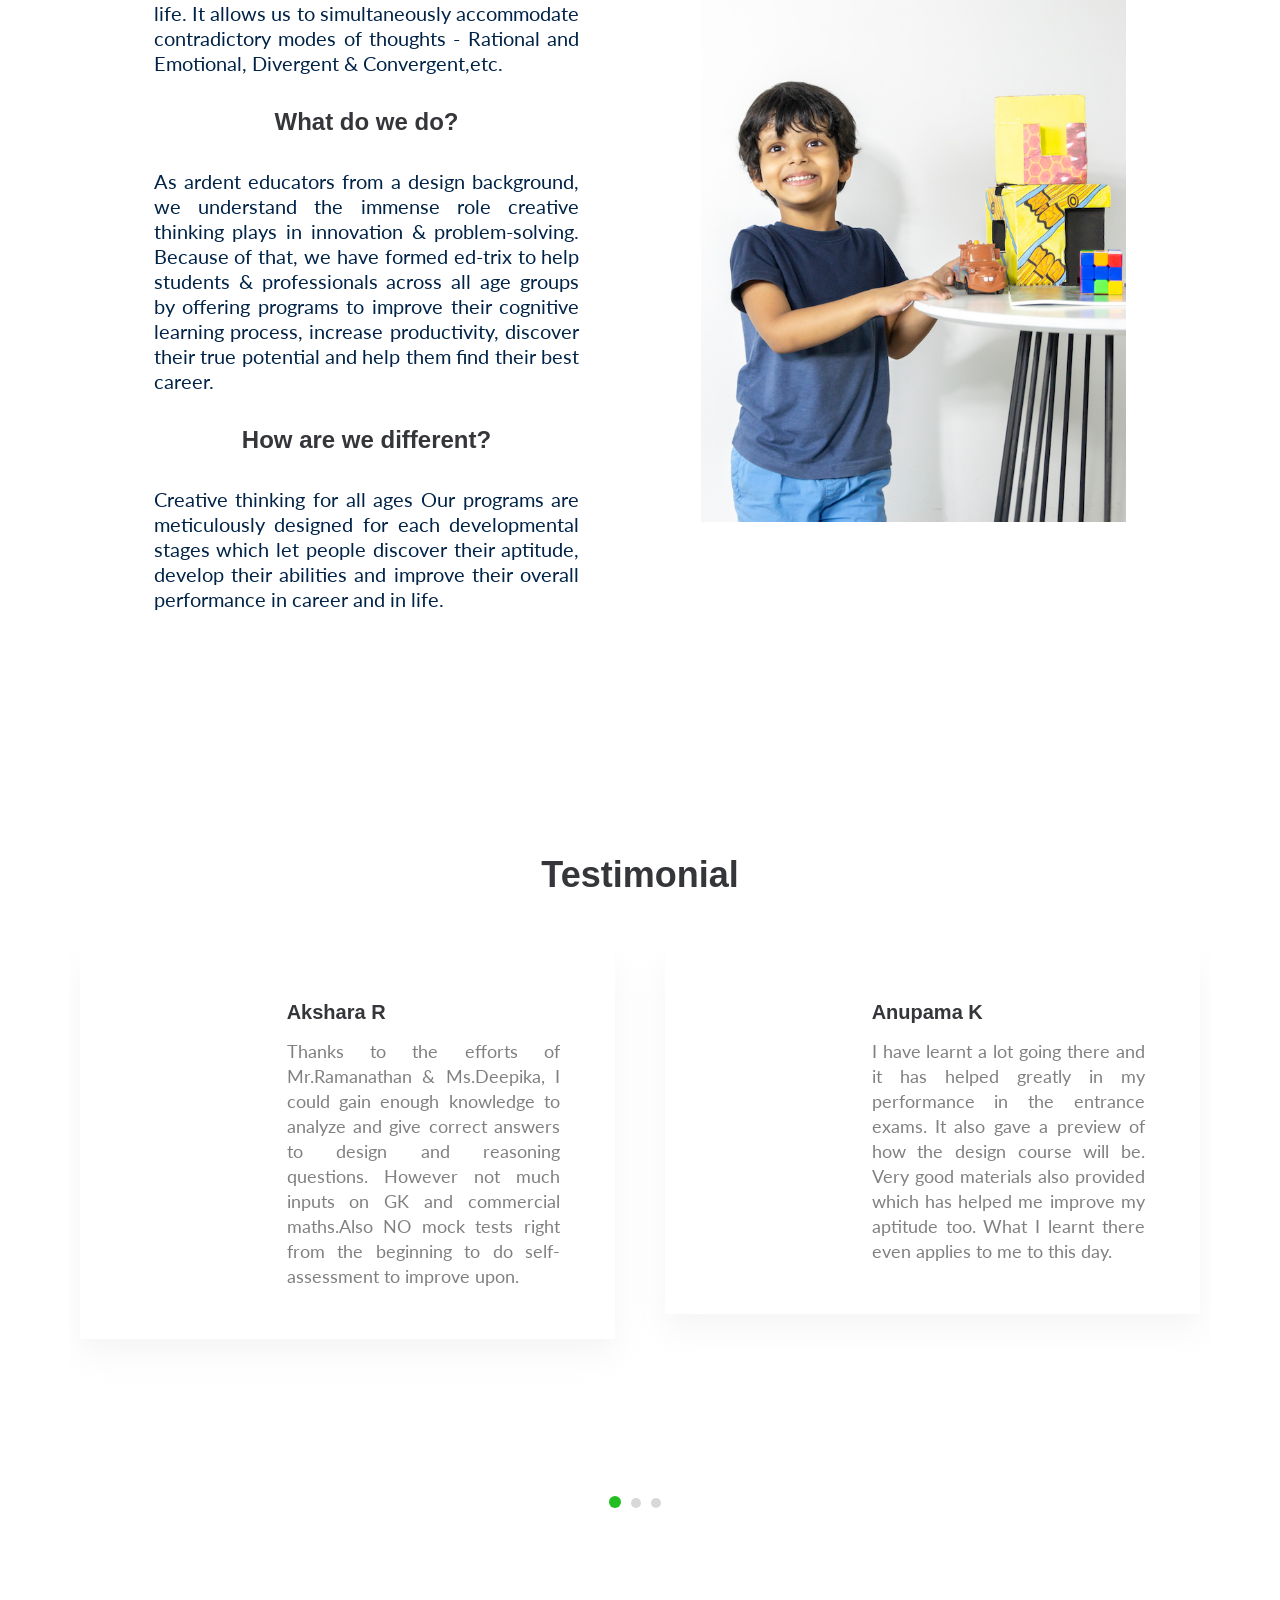
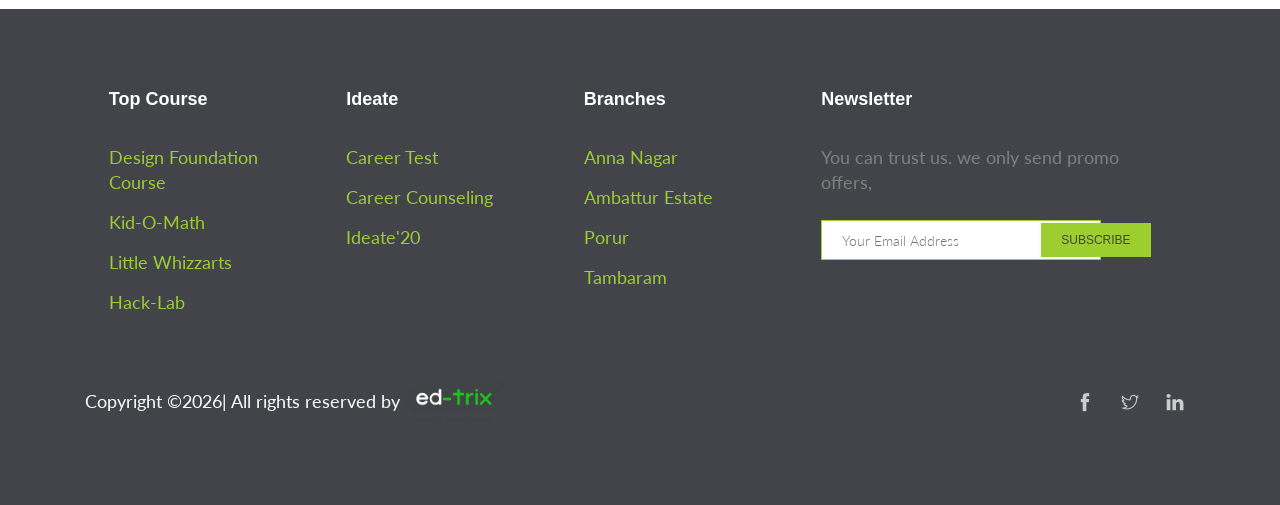
==== commit 306169f9: "29/07/21 - 19:19" ====
--- a/index.html
+++ b/index.html
@@ -270,9 +270,9 @@
                         <a href="little_whizzarts.html">Little Whizzarts</a>
                       </h4>
                       <p class="text-justify">
-                        Developing their cognitive learning process in middle school aged children through creative thinking.
+                        Instead of learning mathematics, science, art & Design, communication from a book, the students get to learn experientially using innovative & creative teaching mediums & methods.
                       </p>
-                      <br>
+                      <p class="pt-3"><strong>Age :</strong>6 to 12 years</p>
                       <!-- <a href="little_whizzarts.html" class="d-flex justify-content-end">know more >></a> -->
                       <div
                         class="course_meta d-flex justify-content-lg-between align-items-lg-center flex-lg-row flex-column mt-4"
@@ -304,9 +304,8 @@
                         <a href="http://designfoundationcourse.in">Design Foundation Program</a>
                       </h4>
                       <p class="text-justify">
-                        Design foundation course is an educational platform for all the creative and design enthusiasts to learn explore and find a career path in any design field.
-
-                        <br>
+                        Crack NIFT, NATA, CEED, UCEED with our extensive coaching. The program concentrates on teaching the students the skills, knowledge and creative thinking techniques required to succeed in a creative career.  
+                        <p class="pt-3"><strong>Age :</strong>16 to 21 years</p>
                         <!-- <a href="http://designfoundationcourse.in" class="know_more d-flex justify-content-end align-content-end">know more >></a> -->
 
 
@@ -344,9 +343,11 @@
                         <a href="codes.html">Foundation programs</a>
                       </h4>
                       <p class="text-justify">
-                        Foundation programs develop the skills needed to crack your way towards the career path.
-                        And to learn the creative techniques that helps the student which develops their abilities in any career path they choose
+                        Get a sneak peek into your future and develop all the required skills to ace in any field. Learn everything about the career or field of your choice with our Foundation Programs. 
+
                       </p>
+                      <p class="pt-3"><strong>Age :</strong>16 to 21 years</p>
+
                     </div>
                   </div>
                   <div class="single_course">
@@ -361,13 +362,9 @@
                         <a href="codes.html">Professional programs</a>
                       </h4>
                       <p class="text-justify">
-                        Professional programs develops a person’s abilities and interest in their particular profession 
-                        and improves their performance in their career
-                        
-                         
- 
-
+                        Improve your performance at your profession by imbibing everything creative thinking techniques offer. Increase your skill sets, improve interpersonal relationships and communicational prowess.
                       </p>
+                      <p class="pt-3"><strong>Age :</strong>16 to 21 years</p>
                     </div>
                   </div>
                   
@@ -386,9 +383,9 @@
                 <div class="main_title">
                   <h2 class="mb-3">Our Collaborative Programs</h2>
                   
-                  <!-- <p>
-                    Replenish man have thing gathering lights yielding shall you
-                  </p> -->
+                  <p class="p-3 text-center">
+                  Learn from the experts in various fields. 
+                  </p>
                 </div>
               </div>
             </div> 
@@ -403,14 +400,14 @@
                     <div class="course_content">
                       <!-- <span class="tag mb-4 d-inline-block"></span> -->
                       <h4 class="mb-3">
-                        <a href="colab_pc.html">Photography Certification</a>
+                        <a href="colab_pc.html">Product Photography Course</a>
                       </h4>
                       <p class="text-justify">
-                        This course teaches you to better understand the history and theory of photography and acts as the gateway to the art world</p>
+                        Advance your business or your Instagram with this Product photography course. Learn to recreate quality product photographs.</p>
                         <br>
-                        <strong >Category</strong><br>Certification Course <br>
-                        <strong>Age</strong><br>18 & above years <br>
-                        <strong>Duration</strong><br>1 months <br> 
+                        <strong >Offerd By</strong><br>DOT School of Design<br>
+                        <strong>Age</strong><br>16 & above years <br>
+                        <strong>Duration</strong><br>5 weekends <br> 
 
                         <div class="text-center">
                           <a href="colab_pc.html" class="primary-btn2 mt-4 btn-lg btn-block">Enroll now</a>
@@ -429,11 +426,11 @@
                         <a href="colab_fa.html">Film Appreciation <br>Course</a>
                       </h4>
                       <p class="text-justify">
-                        This film appreciation course will provide a platform to analyze and discuss the socio-political, cultural and historical context.</p>
+                        Analyze and discuss the socio-political, cultural and historical context of a curated set of south asian films in this Film Appreciation Course.</p>
                         <br>
-                        <strong>Category</strong><br>Certification Course <br>
+                        <strong >Offerd By</strong><br>DOT School of Design<br>
                         <strong>Age</strong><br>18 & above years <br>
-                        <strong>Duration</strong><br>2 months <br> 
+                        <strong>Duration</strong><br>4 weeks<br> 
                         
                         <div class="text-center">
                         <a href="colab_fa.html" class="primary-btn2 mt-4 btn-lg btn-block">Enroll now</a>
@@ -452,10 +449,10 @@
                         <a href="colab_gd.html">Graphics Design Certification Course</a>
                       </h4>
                       <p class="text-justify">
-                        Everything you need to learn to start your own graphic design practise taught in a comprehensive format in a short period of time.</p>
+                        This comprehensive course teaches everything you need to learn to start your own graphic design practise in a short period of time.</p>
                         <br>
 
-                        <strong>Category</strong><br>Certification Course<br>
+                        <strong >Offerd By</strong><br>DOT School of Design<br>
                         <strong>Age</strong><br>18 & above years <br>
                         <strong>Duration</strong><br>3 months <br> 
                         
@@ -557,10 +554,15 @@
               
 
               <h3 class="m-3 p-3">What are we?</h3>
-              <p>An EduTech Company that offers a holistic approach to lea`rning, skill development and career guidance using ‘Creative Thinking’ methodologies and metacognition techniques. Creative thinking alters the structure of the brain to perform better in all aspects of one’s life. It allows us to simultaneously accommodate contradictory modes of thoughts - Rational and Emotional, Divergent & Convergent,etc.</p> 
+              <p>An EduTech Company that offers a holistic approach to learning, skill development and career guidance using ‘Creative Thinking’ methodologies and metacognition techniques. 
+              </p><br><p>  
+              Creative thinking alters the neuroscience of the brain to perform better in all aspects of one’s life. It allows us to simultaneously accommodate contradictory modes of thoughts - Rational and Emotional, Divergent & Convergent,etc.
+              </p> 
 
               <h3 class="m-3 p-3">What do we do?</h3>
-              <p>At ed-trix we offer various programs to increase productivity, skill development, cognitive development, career awareness and guidance across age groups. </p>
+              <p>
+                As ardent educators from a design background, we understand the immense role creative thinking plays in innovation & problem-solving. Because of that, we have formed ed-trix to help students & professionals across all age groups by offering programs to improve their cognitive learning process, increase productivity, discover their true potential and help them find their best career. 
+              </p>
               <h3 class="m-3 p-3">How are we different?
               </h3>
               <p>Creative thinking for all ages
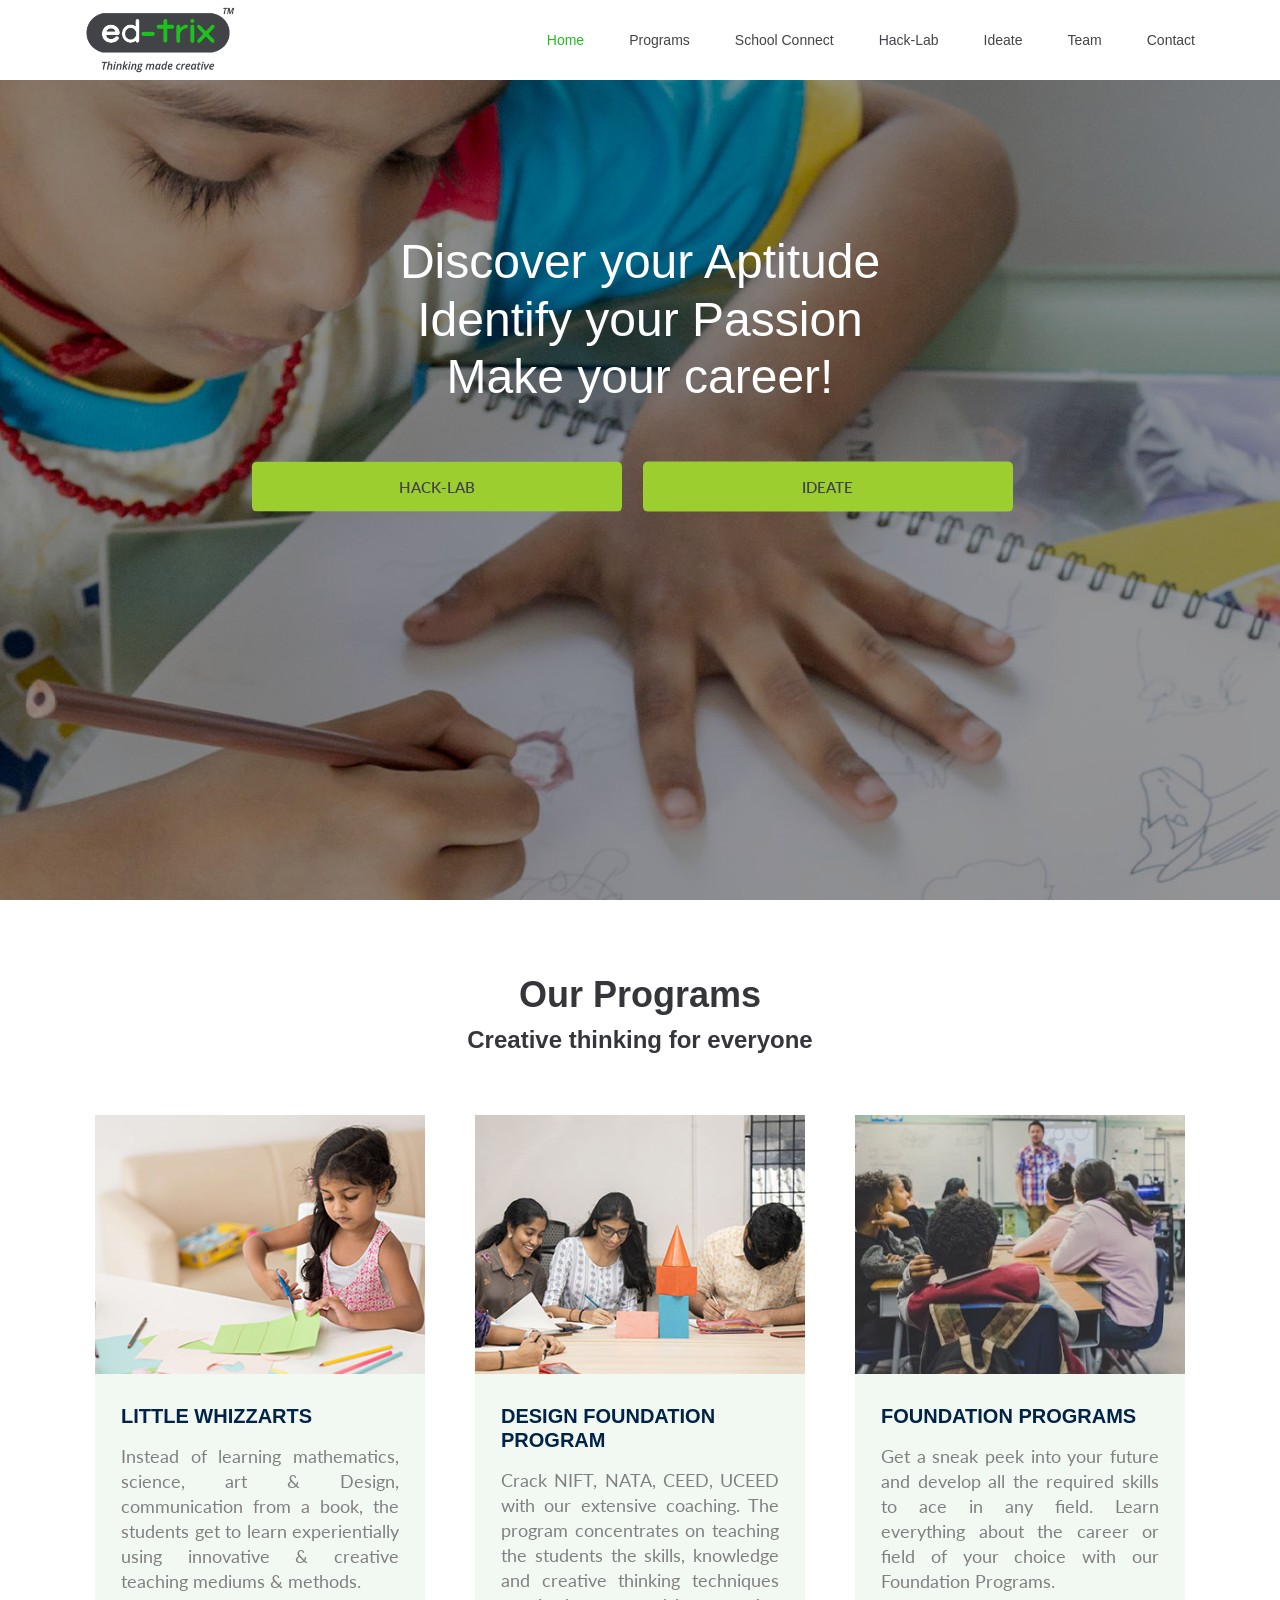
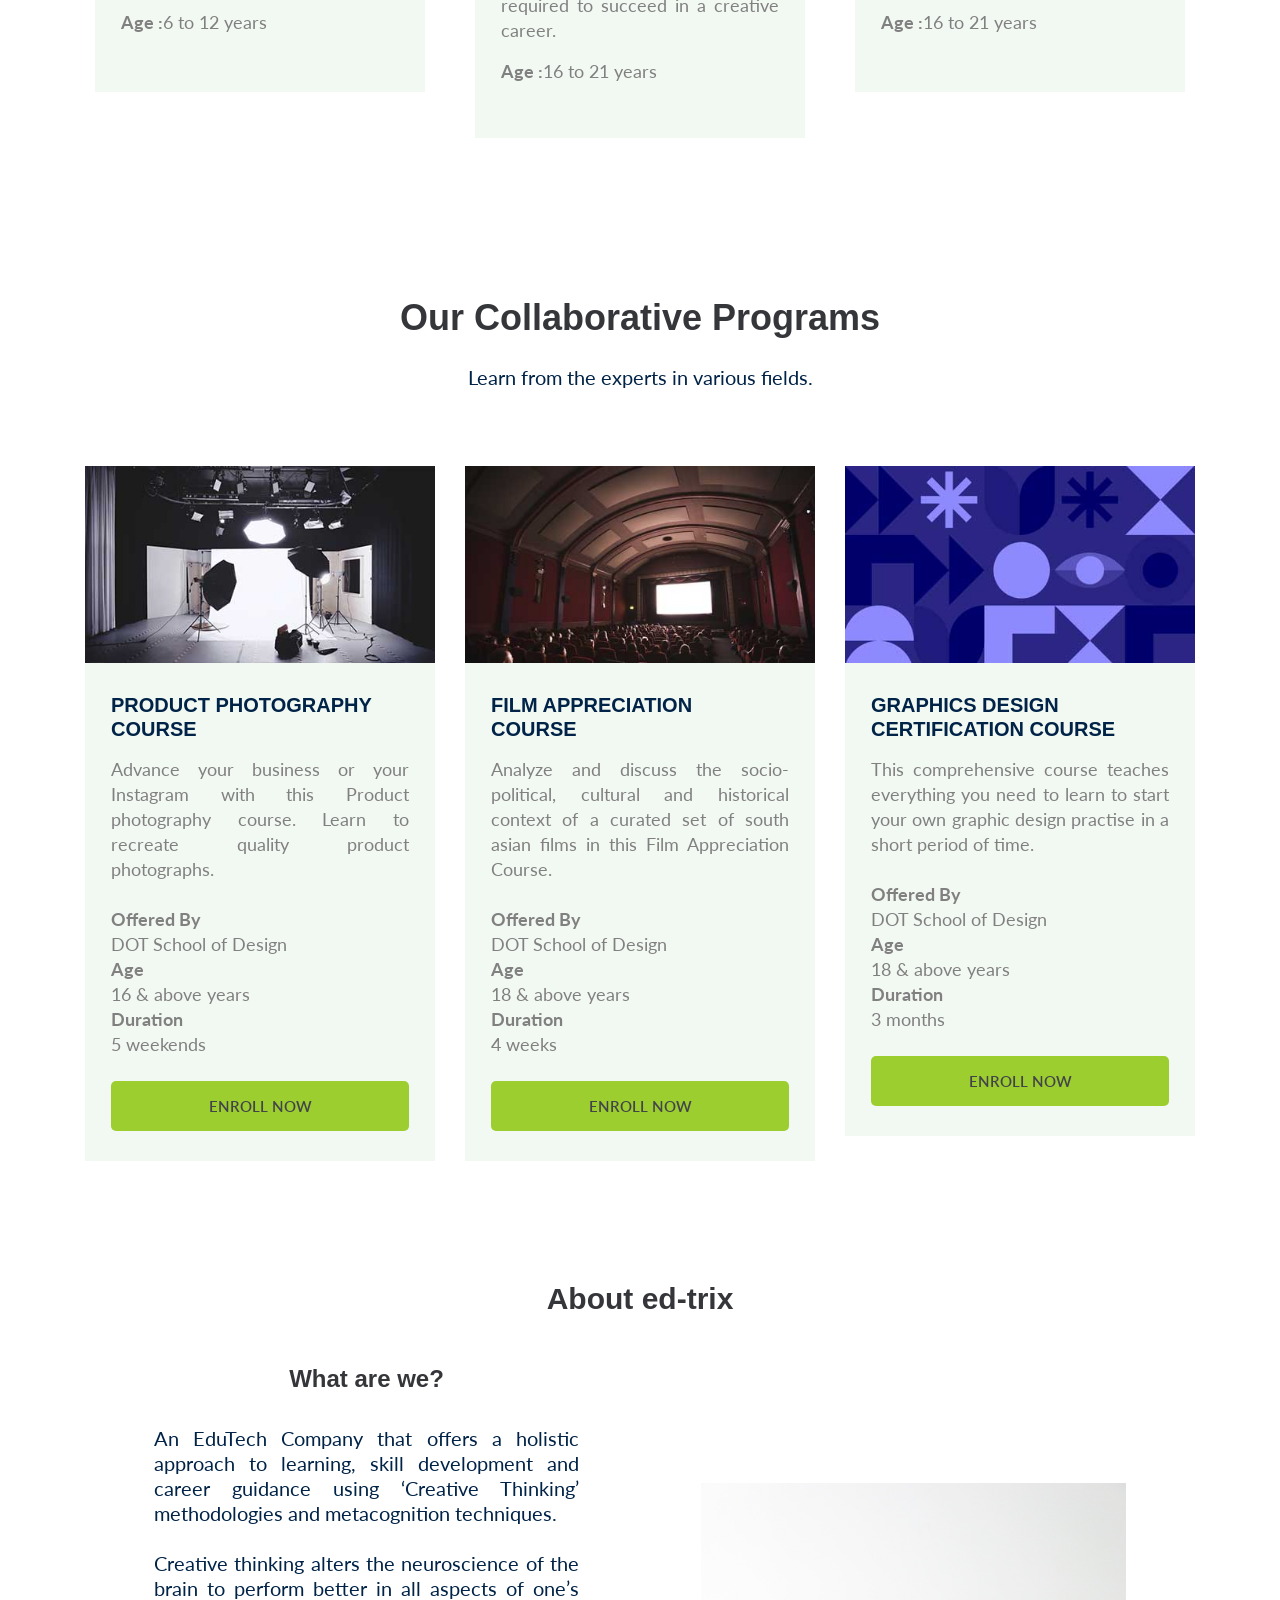
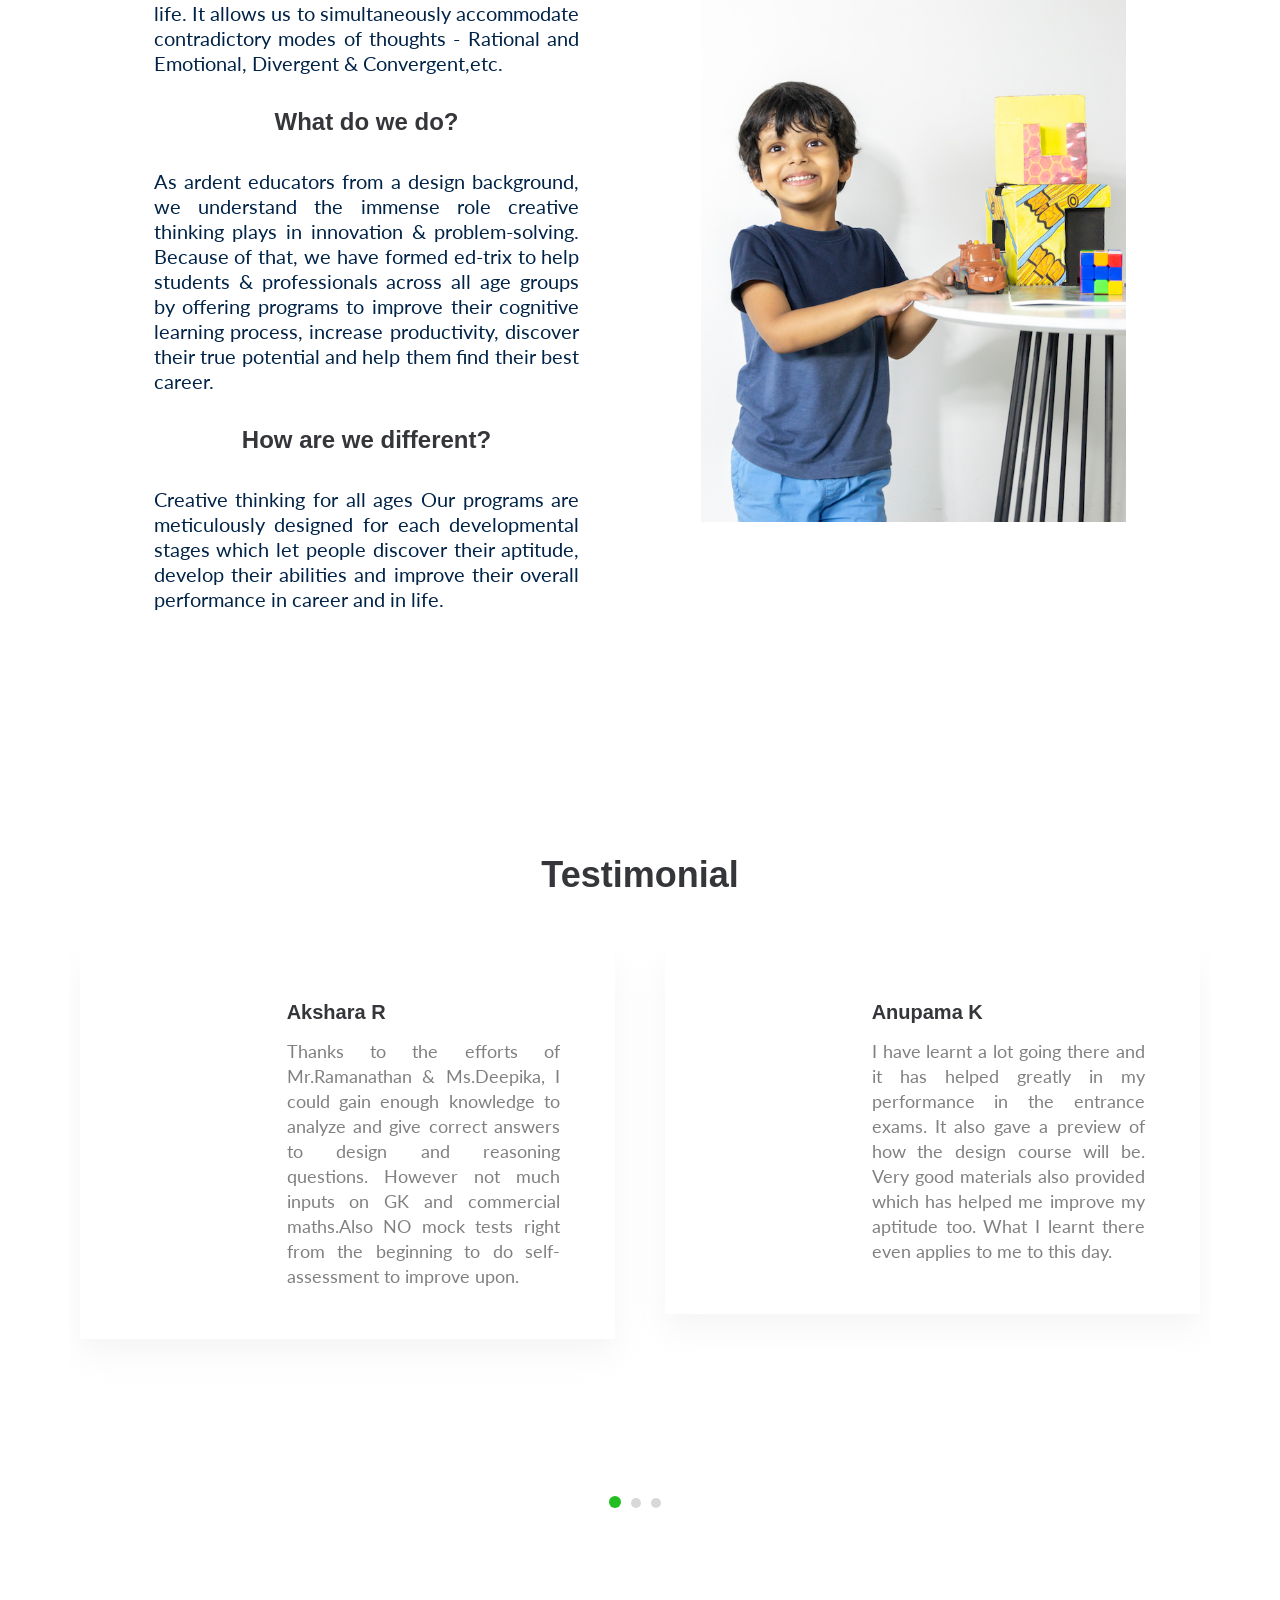
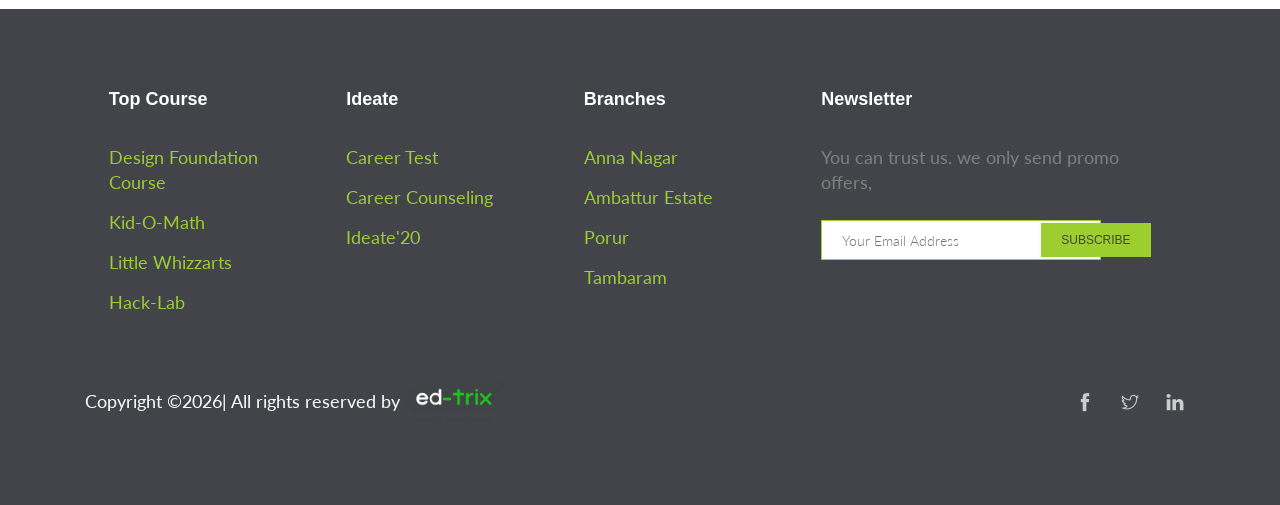
==== commit 7b2e811f: "1/8/21 - 18:12" ====
--- a/index.html
+++ b/index.html
@@ -405,7 +405,7 @@
                       <p class="text-justify">
                         Advance your business or your Instagram with this Product photography course. Learn to recreate quality product photographs.</p>
                         <br>
-                        <strong >Offerd By</strong><br>DOT School of Design<br>
+                        <strong >Offered By</strong><br>DOT School of Design<br>
                         <strong>Age</strong><br>16 & above years <br>
                         <strong>Duration</strong><br>5 weekends <br> 
 
@@ -428,7 +428,7 @@
                       <p class="text-justify">
                         Analyze and discuss the socio-political, cultural and historical context of a curated set of south asian films in this Film Appreciation Course.</p>
                         <br>
-                        <strong >Offerd By</strong><br>DOT School of Design<br>
+                        <strong >Offered By</strong><br>DOT School of Design<br>
                         <strong>Age</strong><br>18 & above years <br>
                         <strong>Duration</strong><br>4 weeks<br> 
                         
@@ -452,7 +452,7 @@
                         This comprehensive course teaches everything you need to learn to start your own graphic design practise in a short period of time.</p>
                         <br>
 
-                        <strong >Offerd By</strong><br>DOT School of Design<br>
+                        <strong >Offered By</strong><br>DOT School of Design<br>
                         <strong>Age</strong><br>18 & above years <br>
                         <strong>Duration</strong><br>3 months <br> 
                         
--- a/css/style.css
+++ b/css/style.css
@@ -3925,4 +3925,24 @@
     .single_course .know_more a {
         color: #002347!important; }
     .single_course .know_more:hover a {
-        color: #9CCE30!important; }+        color: #9CCE30!important; }
+
+
+
+
+        .jumbotron {
+          color: white;
+          background-image: url("https://images.unsplash.com/photo-1438109491414-7198515b166b?q=80&fm=jpg&s=cbdabf7a79c087a0b060670a6d79726c");
+          background-position: center;
+          background-repeat: no-repeat;
+          background-size: cover;
+          height: 100vh;
+        }
+
+
+#hacklab.p{
+          line-height: 25px;
+          font-size: 18px;
+          font-family: "Lato", sans-serif;
+          font-weight: 400;
+          color: #808080;}
